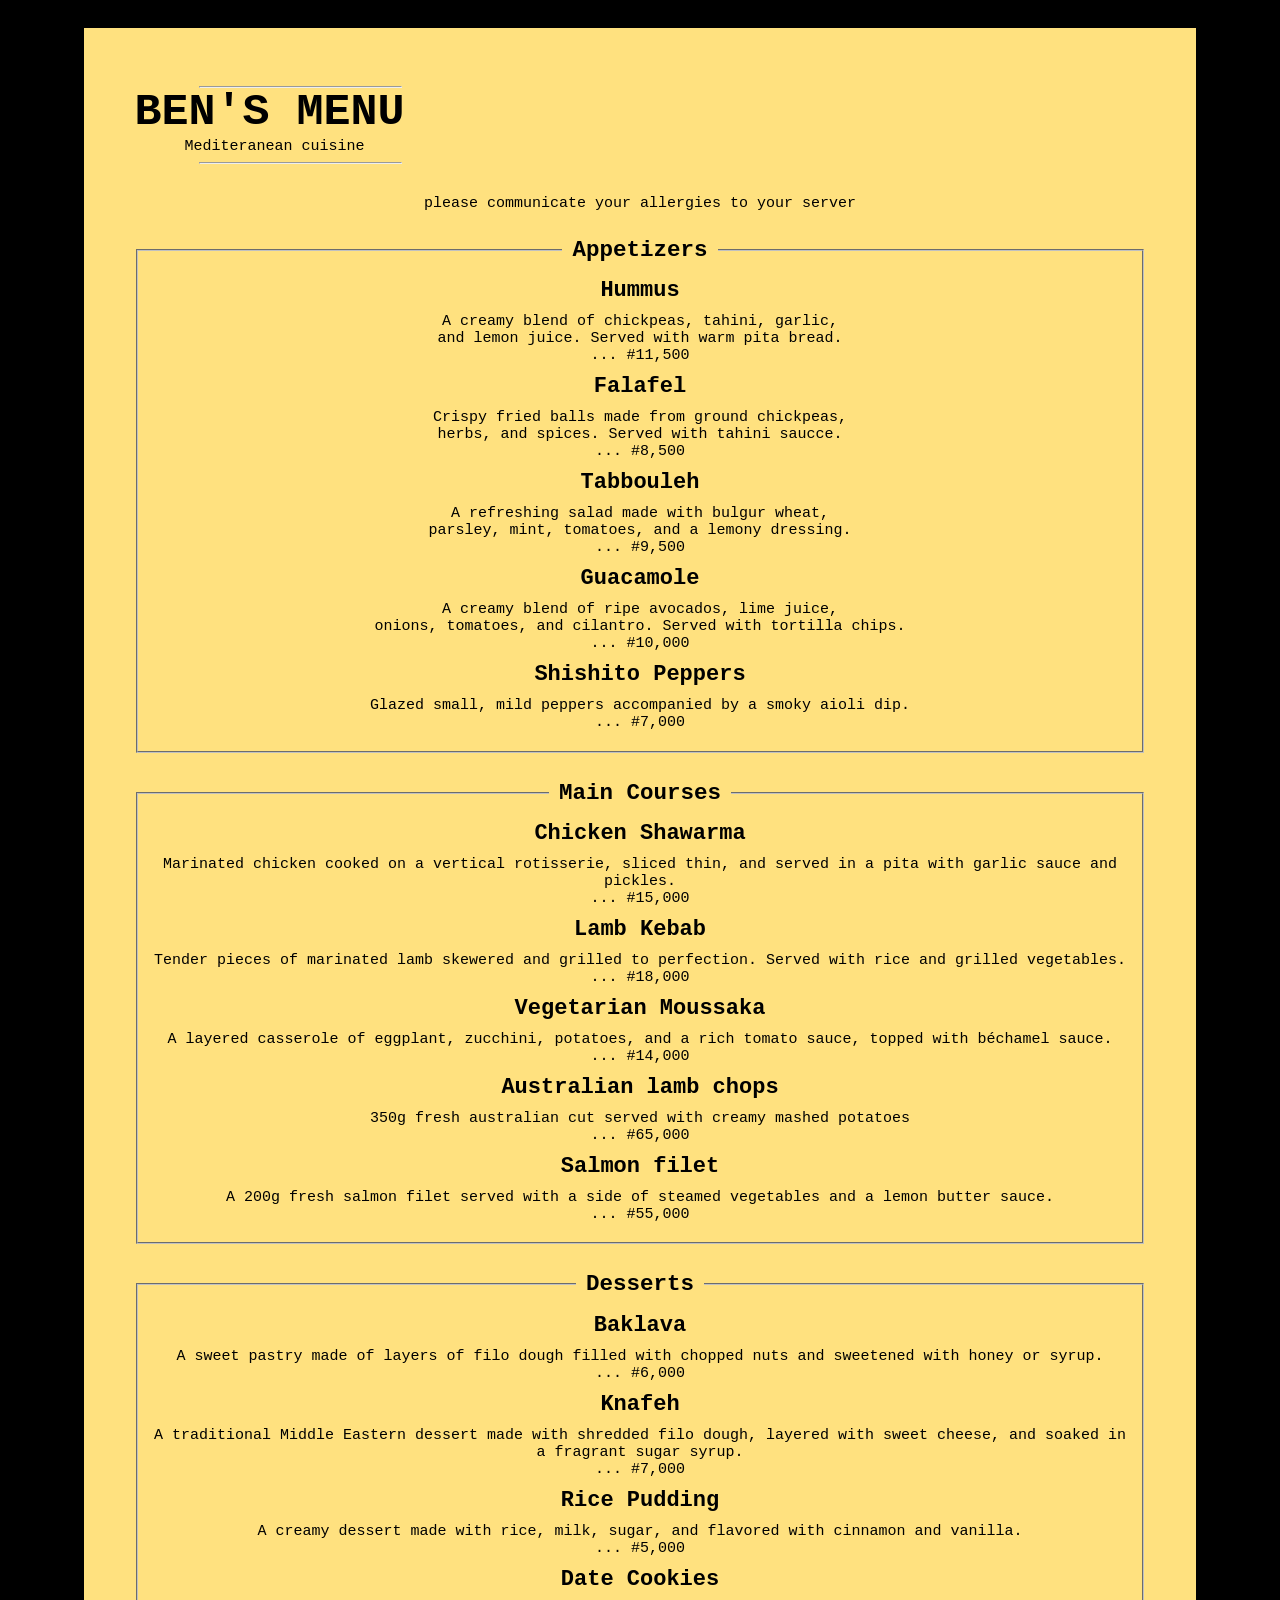
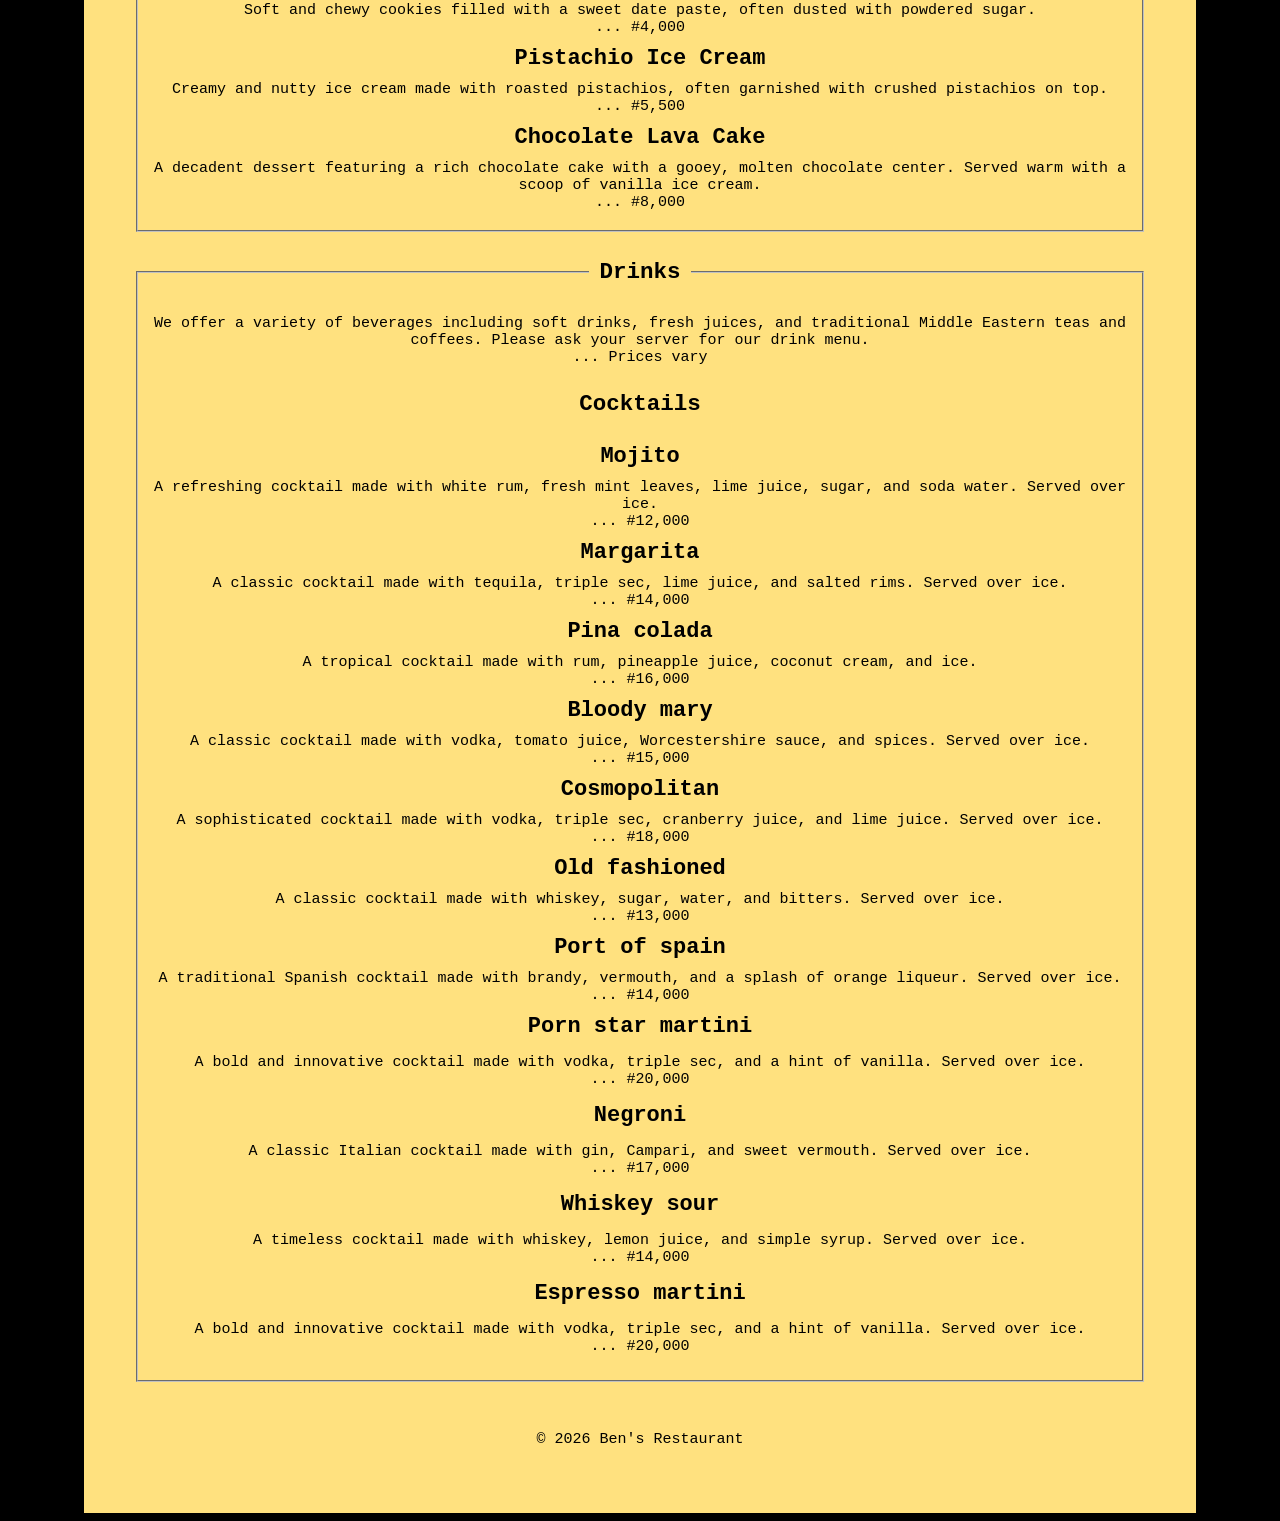
==== menu.html @ 397a6fcc "Initial restaurant menu project" ====
<!DOCTYPE html>
<html lang="en">
<head>
  <meta charset="UTF-8">
  <meta name="viewport" content="width=device-width, initial-scale=1.0">
  <link rel="stylesheet" href="style.css">
  
  <title>Ben's Menu</title>
</head>
<body>
  
   
  
  <div class="menu container">
    <div class="line"><hr></div>
  
    <h1 class="header">BEN'S MENU</h1>
   <p class="description">Mediteranean cuisine</p>
   <div class="down-line"><hr></div>
   <br>


   
     
     <div class="Appetizers">
      <p>
        please communicate your allergies to your server
      </p>
      <fieldset>
      <legend>Appetizers</legend>
      
      <p class="hummus">
        Hummus
      </p>
      <p class="hummus-description">
        A creamy blend of chickpeas, tahini, garlic,<br> and lemon juice. Served with warm pita bread. <br> ... <italic> #11,500</italic>
      </p>
      <p class="falafel">
        Falafel
        </p> 
        <p class="falafel-description">
          Crispy fried balls made from ground chickpeas, <br> herbs, and spices. Served with tahini saucce. <br> ... <italic> #8,500</italic>
        </p> 
      <p class="tabbouleh">
        Tabbouleh
      </p>
      <p class="tabbouleh-description">
        A refreshing salad made with bulgur wheat, <br> parsley, mint, tomatoes, and a lemony dressing. <br> ... <italic> #9,500</italic>
      </p>
      <p class="guacamole">
        Guacamole 
        </p>
        <p class="guacamole-description">
        A creamy blend of ripe avocados, lime juice, <br> onions, tomatoes, and cilantro. Served with tortilla chips. <br> ... <italic> #10,000</italic>
      </p>
      <p class="shishito-peppers">
        Shishito Peppers
      </p>
      <p class="shishito-peppers-description">
        Glazed small, mild peppers accompanied by a smoky aioli dip. <br> ... <italic> #7,000</italic>
      </p>
     </fieldset>
    </div>
    <br>
    <div class="mains">
      <fieldset>
      <legend>Main Courses</legend>
      <p class="chicken-shawarma">Chicken Shawarma  </p>
      <p class="chicken-shawarma-description">
        Marinated chicken cooked on a vertical rotisserie, sliced thin, and served in a  pita with garlic sauce and pickles. <br> ... <italic> #15,000</italic>
      </p>
      <p class="lamb-kebab">Lamb Kebab <br> </p>
      <p class="lamb-kebab-description">
        Tender pieces of marinated lamb skewered and grilled to perfection. Served with rice and grilled vegetables. <br> ... <italic> #18,000</italic>
      </p>
      <p class="vegetarian-moussaka">Vegetarian Moussaka  </p>
      <p class="vegetarian-moussaka-description">
        A layered casserole of eggplant, zucchini, potatoes, and a rich tomato sauce, topped with béchamel sauce. <br> ... <italic> #14,000</italic>
      </p>
      <p class="Australian-lamb-chops">
        Australian lamb chops
      </p> 
      <p class="Australian-lamb-chops-description">
        350g fresh australian cut served with creamy mashed potatoes
        <br> ... <italic> #65,000</italic>
      </p>
      <p class="salmon-filet">
        Salmon filet
      </p>
       <p class="salmon-filet-description">
         A 200g fresh salmon filet served with a side of steamed vegetables and a lemon butter sauce. <br> ... <italic> #55,000</italic>
       </p>
        </fieldset>
    </div>
    <br>
    <div class="desserts">
      <fieldset>
          <legend>Desserts</legend>
          <p class="baklava">Baklava <br> </p>
          <p class="baklava-description">
            A sweet pastry made of layers of filo dough filled with chopped nuts and sweetened with honey or syrup. <br> ... <italic> #6,000</italic>
          </p>
          <p class="knafeh">Knafeh <br> </p>
          <p class="knafeh-description">
            A traditional Middle Eastern dessert made with shredded filo dough, layered with sweet cheese, and soaked in a fragrant sugar syrup. <br> ... <italic> #7,000</italic>
          </p>
          <p class="rice-pudding">Rice Pudding <br> </p>
          <p class="rice-pudding-description">
            A creamy dessert made with rice, milk, sugar, and flavored with cinnamon and vanilla. <br> ... <italic> #5,000</italic>
          </p>
          <p class="date-cookies">Date Cookies <br> </p>
          <p class="date-cookies-description">
            Soft and chewy cookies filled with a sweet date paste, often dusted with powdered sugar. <br> ... <italic> #4,000</italic>
          </p>
            <p class="pistachio-ice-cream">Pistachio Ice Cream <br> </p>
            <p class="pistachio-ice-cream-description">
              Creamy and nutty ice cream made with roasted pistachios, often garnished with crushed pistachios on top. <br> ... <italic> #5,500</italic>
            </p>
            <p class="chocolate-lava-cake">Chocolate Lava Cake <br> </p>
            <p class="chocolate-lava-cake-description">
              A decadent dessert featuring a rich chocolate cake with a gooey, molten chocolate center. Served warm with a scoop of vanilla ice cream. <br> ... <italic> #8,000</italic>
            </p>

        </fieldset>
    </div>
    <br>
    <div class="drinks">
    <fieldset>
      <legend>Drinks</legend>
      <p class="drinks-description">
        We offer a variety of beverages including soft drinks, fresh juices, and traditional Middle Eastern teas and coffees. Please ask your server for our drink menu. <br> ... <italic> Prices vary</italic>
      </p>
      <legend>Cocktails</legend>
      <br>
      <p class="Mojito">
        Mojito
      </p>
      
      <p class="Mojito-description">
        A refreshing cocktail made with white rum, fresh mint leaves, lime juice, sugar, and soda water. Served over ice. <br> ... <italic> #12,000</italic>

      </p>
      <p class="Margarita">
        Margarita
      </p>
      <p class="Margarita-description">
        A classic cocktail made with tequila, triple sec, lime juice, and salted rims. Served over ice. <br> ... <italic> #14,000</italic>
      </p>
      <p class="Pina-colada">
        Pina colada
      </p>
      <p class="Pina-colada-description">
        A tropical cocktail made with rum, pineapple juice, coconut cream, and ice. <br> ... <italic> #16,000</italic>
      </p>
      <p class="Bloody-mary">
        Bloody mary
      </p>
      <p class="Bloody-mary-description">
        A classic cocktail made with vodka, tomato juice, Worcestershire sauce, and spices. Served over ice. <br> ... <italic> #15,000</italic>
      </p>
      <p class="Cosmopolitan">
        Cosmopolitan
      </p>
      <p class="Cosmopolitan-description">
        A sophisticated cocktail made with vodka, triple sec, cranberry juice, and lime juice. Served over ice. <br> ... <italic> #18,000</italic>
      </p>
      <p class="Old-fashioned">
        Old fashioned
      </p>
      <p class="Old-fashioned-description">
        A classic cocktail made with whiskey, sugar, water, and bitters. Served over ice. <br> ... <italic> #13,000</italic>
      </p>
      <p class="Port-of-spain">
        Port of spain
      </p>
      <p class="Port-of-spain-description">
        A traditional Spanish cocktail made with brandy, vermouth, and a splash of orange liqueur. Served over ice. <br> ... <italic> #14,000</italic>
      </p>
      <p class="Porn-star-martini">
        Porn star martini
      </p>
      <p class="Porn-star-martini-description">
        A bold and innovative cocktail made with vodka, triple sec, and a hint of vanilla. Served over ice. <br> ... <italic> #20,000</italic>
      </p>
      <p class="Negroni">
        Negroni
      </p>
      <p class="Negroni-description">
        A classic Italian cocktail made with gin, Campari, and sweet vermouth. Served over ice. <br> ... <italic> #17,000</italic>
      </p>
      <p class="Whiskey-sour">
        Whiskey sour  
        
      </p>
      <p class="Whiskey-sour-description">
        A timeless cocktail made with whiskey, lemon juice, and simple syrup. Served over ice. <br> ... <italic> #14,000</italic>
      </p>
      <p class="Espresso-martini">
        Espresso martini
      </p>
      <p class="Espresso-martini-description">
        A bold and innovative cocktail made with vodka, triple sec, and a hint of vanilla. Served over ice. <br> ... <italic> #20,000</italic>
      </p>

    </fieldset>
    </div>
    <br><br>

  <footer>
  <p>
    &copy 2026 Ben's Restaurant
  </p>
 </footer>
  </div>
  
      
  
  
    
  
</body>
</html>
---- style.css ----
body{
  font-family: Arial, sans-serif;
  background-color: black;
  color: white;
  text-align: left;
  padding-top: 20px;
  display: flex;
  justify-content: center;
  font-size: 1.2em;
  font-family: 'Courier New', Courier, monospace;
  
}

.container {
  background-color: rgb(255, 225, 127);
  text-align: center;
  padding: 50px;
  margin: 70px;
  justify-content: center;
  color: black;
  font-size: 15px;
  width: 80%;
  margin: auto;
}

.welcome {
  font-size: 1.5em;
  border: 1px solid #0f172a;
  padding: 10px;
  color: black;
}

.header {
  font-size: 3em;
  margin-top: 0px;
  margin-bottom: 0px;
  text-align: left;
  
  
}
.line {
  height: 1px;
  width: 20%;
  padding-left: 65px;
  margin-bottom: 0px;
  color: black;

}
.down-line {
  height: 1px;
  width: 20%;
  padding-left: 65px;
  margin-bottom: 0px;
  color: black;
  padding-top: 0px;
  margin-top: 0px;
}
.description {
  padding-left: 50px;
  text-align: left;
  margin-top: 0px;
  margin-bottom: 0px;
  
}
.hummus{
  font-weight: bold;
}
.falafel{
  font-weight: bold;
  margin-bottom: 0px;
}
.tabbouleh{
  font-weight: bold;
}
.guacamole{
  font-weight: bold;
}
.Hummus, .falafel,.shishito-peppers, .Australian-lamb-chops, .chicken-shawarma, .lamb-kebab, .vegetarian-moussaka, .salmon-filet, .baklava, .date-cookies, .pistachio-ice-cream, .chocolate-lava-cake, .knafeh, .rice-pudding {
  font-weight: bold;

}
.hummus, .falafel, .tabbouleh, .guacamole, .shishito-peppers, .chicken-shawarma, .lamb-kebab, .vegetarian-moussaka, .Australian-lamb-chops, .salmon-filet, .baklava, .date-cookies, .pistachio-ice-cream, .chocolate-lava-cake, .knafeh, .rice-pudding {
  margin-top: 0px;
  margin-bottom: 10px;
  font-size: 22px;
}
.hummus-description, .falafel-description, .tabbouleh-description, .guacamole-description, .shishito-peppers-description, .chicken-shawarma-description, .lamb-kebab-description, .vegetarian-moussaka-description, .Australian-lamb-chops-description, .salmon-filet-description, .baklava-description, .date-cookies-description, .pistachio-ice-cream-description, .chocolate-lava-cake-description, .knafeh-description, .rice-pudding-description {
  margin-top: 0px;
  margin-bottom: 10px;
}
fieldset:hover {
  transform: scale(1.05);
  transition:0.3s;
  cursor: pointer;
 
}
legend {
  font-size: 1.5em;
  padding: 10px;
  font-weight: bold;
  
}


a :hover{
  color:red
  
}
h3{
  color: #884513;
}
.Mojito, .Margarita, .Pina-colada, .Cosmopolitan, .Old-fashioned, .Port-of-spain, .Porn-star-martini, .Negroni, .Whiskey-sour, .Espresso-martini, .Bloody-mary {
  font-weight: bold;
    margin-top: 0px;
  margin-bottom: 10px;
  font-size: 22px;
}
.Mojito-description, .Margarita-description, .Pina-colada-description, .Cosmopolitan-description, .Old-fashioned-description, .Port-of-spain-description, .Bloody-mary-description {
  margin-top: 0px;
  margin-bottom: 10px;
}

@media (
  max-width:768px)
  {
    .container {
      flex-direction: column;
      margin: 20px;
      padding: 15px;
      width:95%
    }
    fieldset{
      width: 100%;
      margin-bottom: 15px;
    }
  }
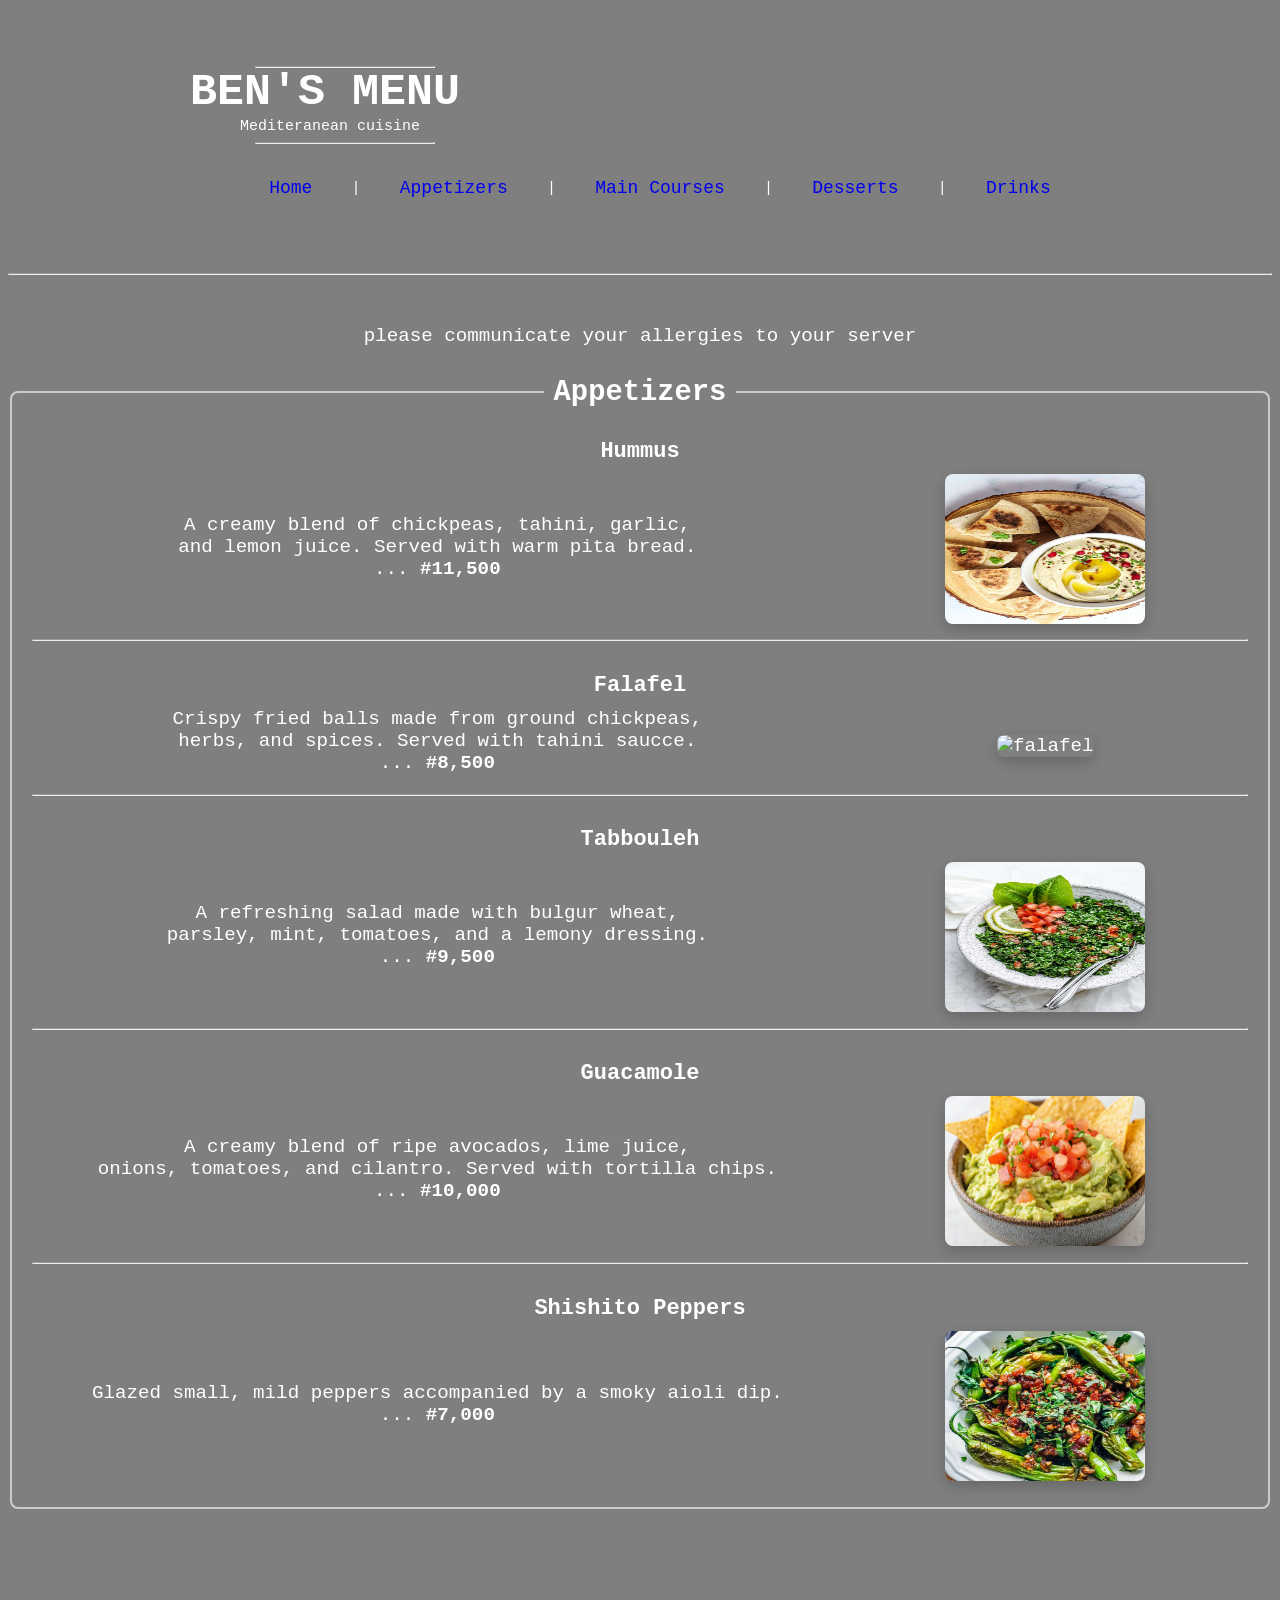
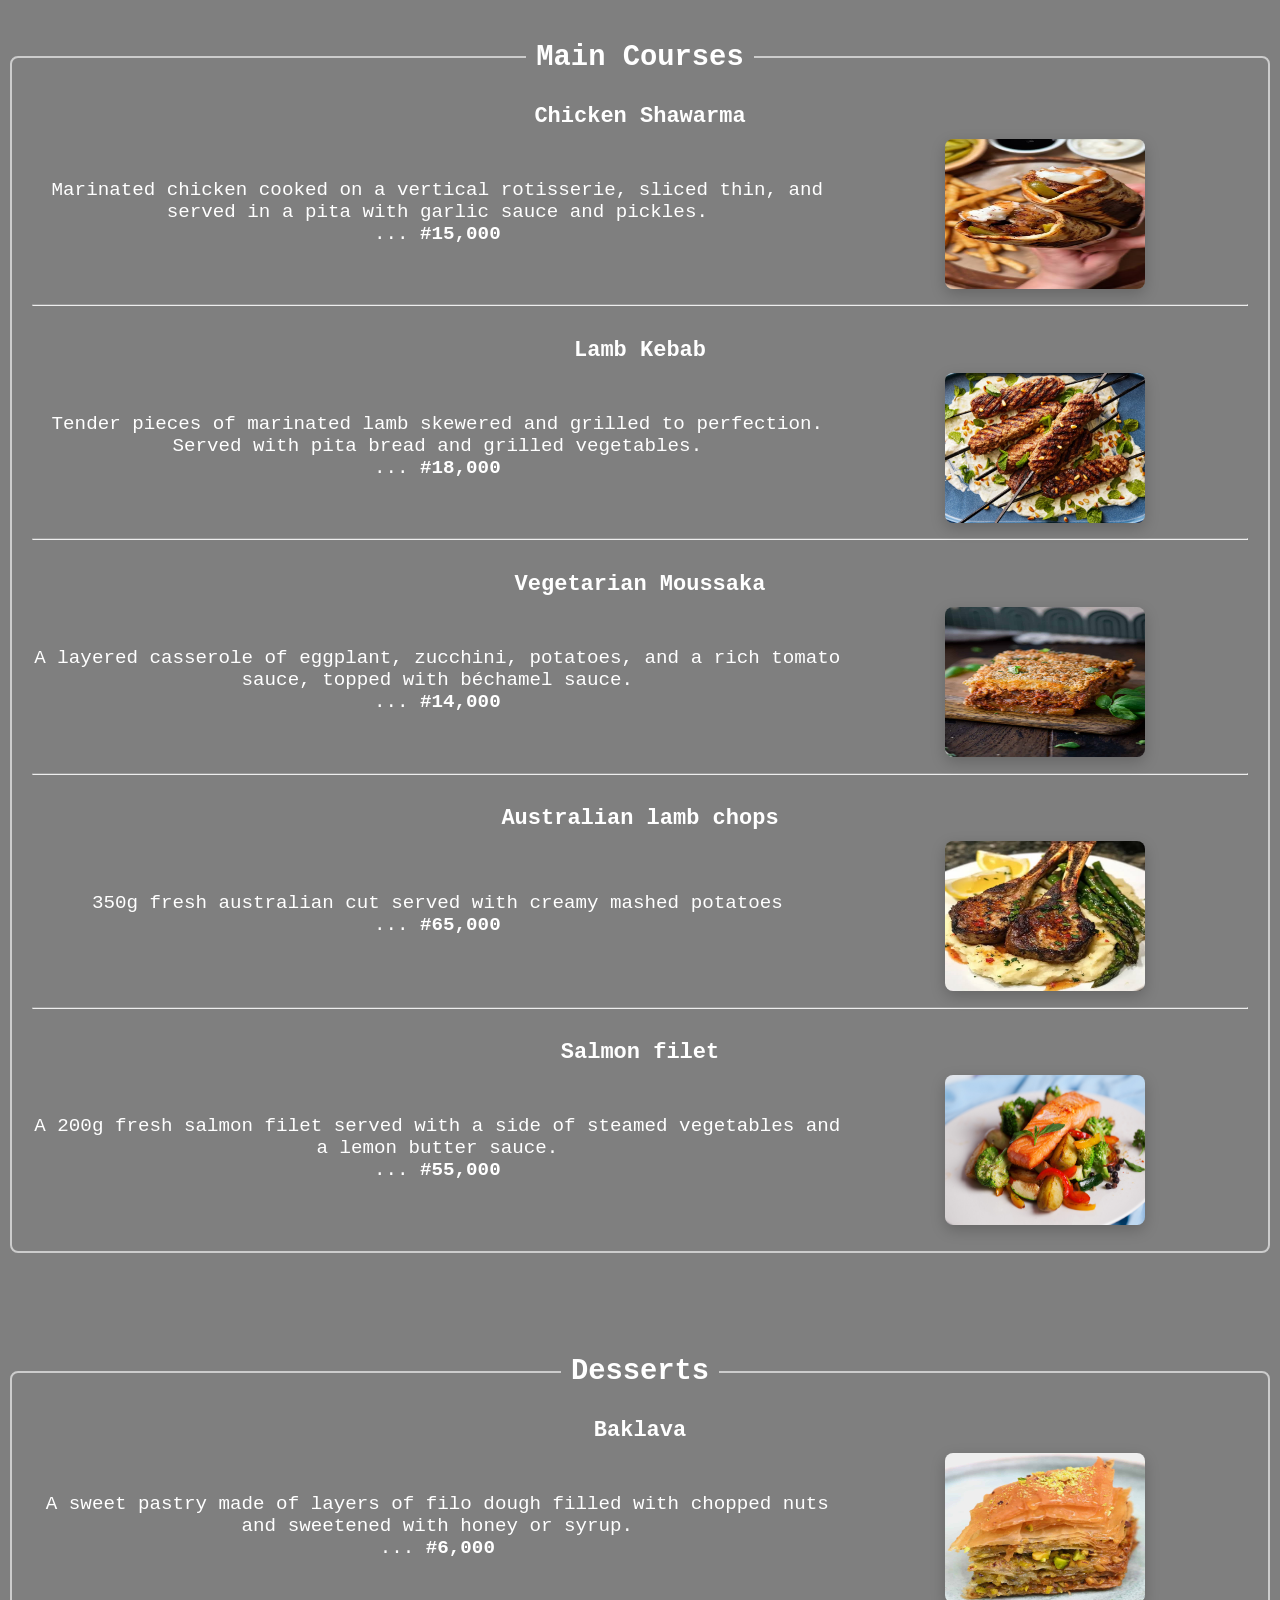
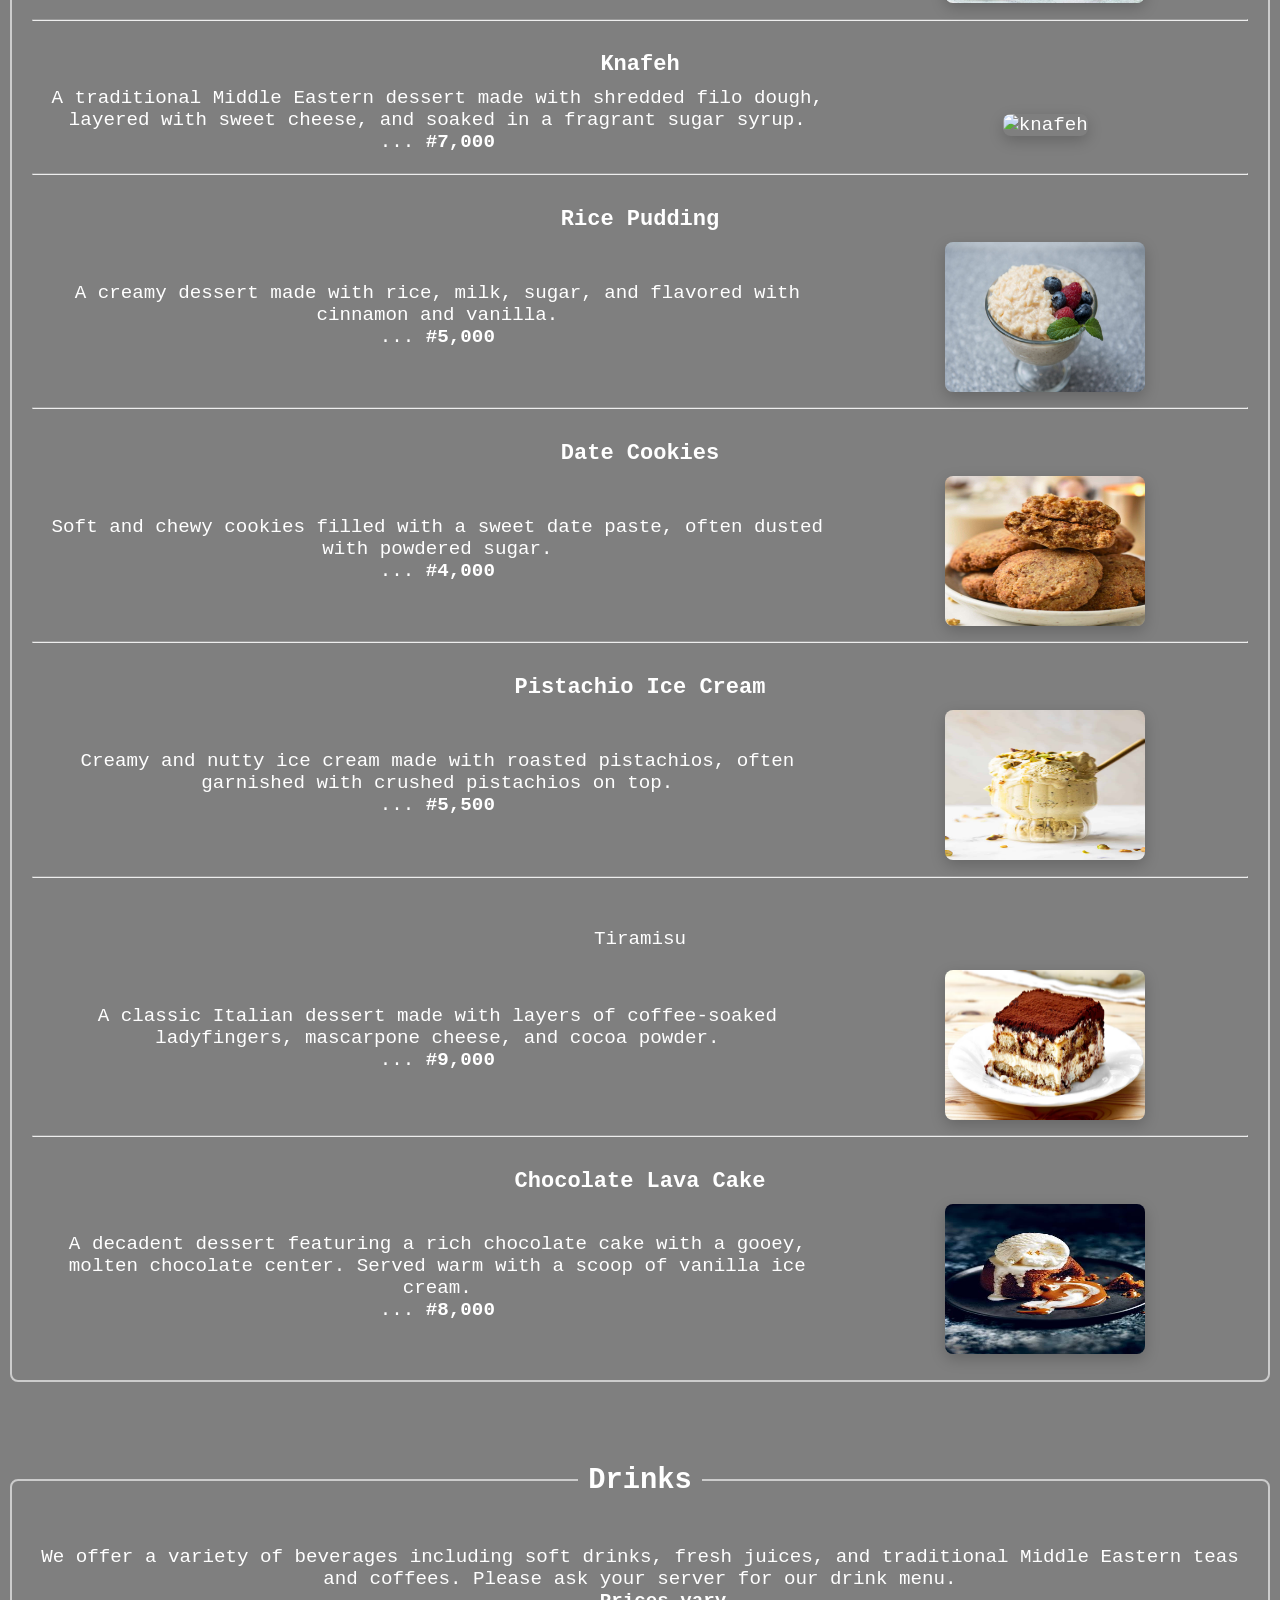
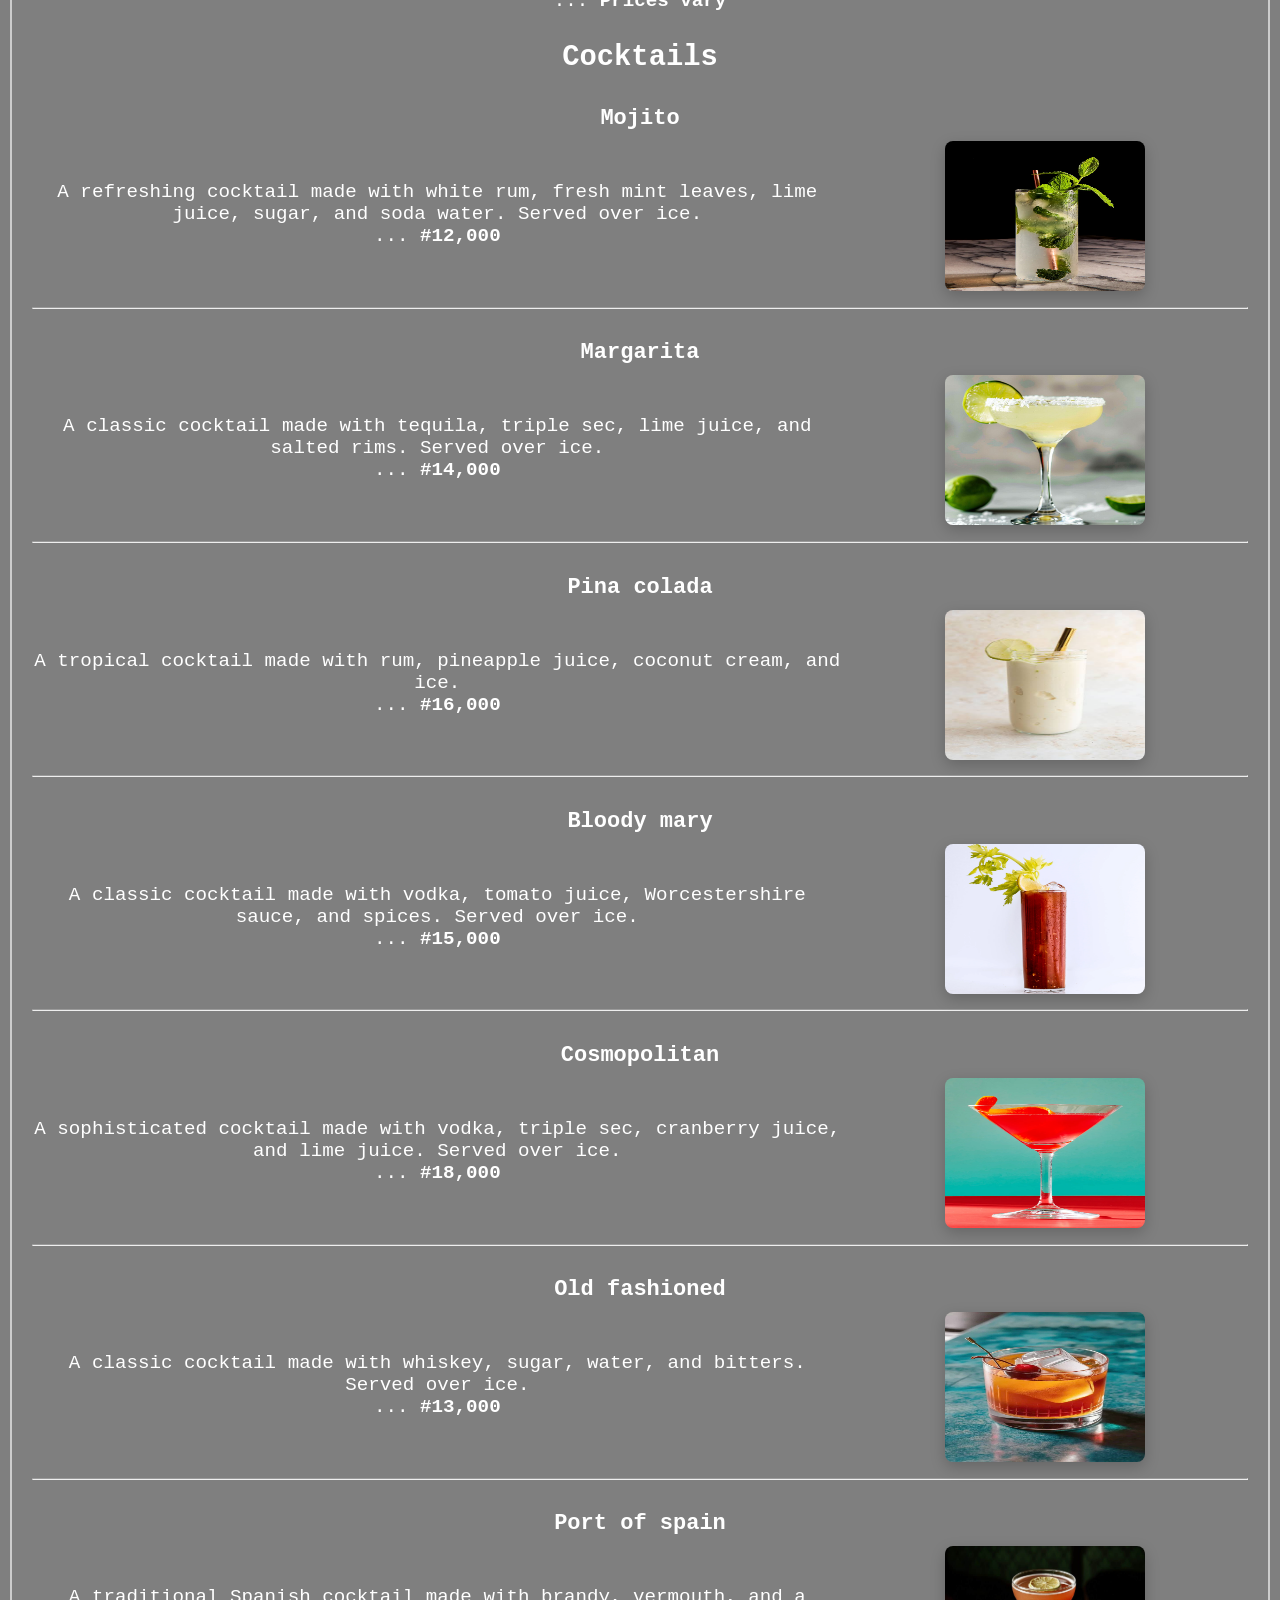
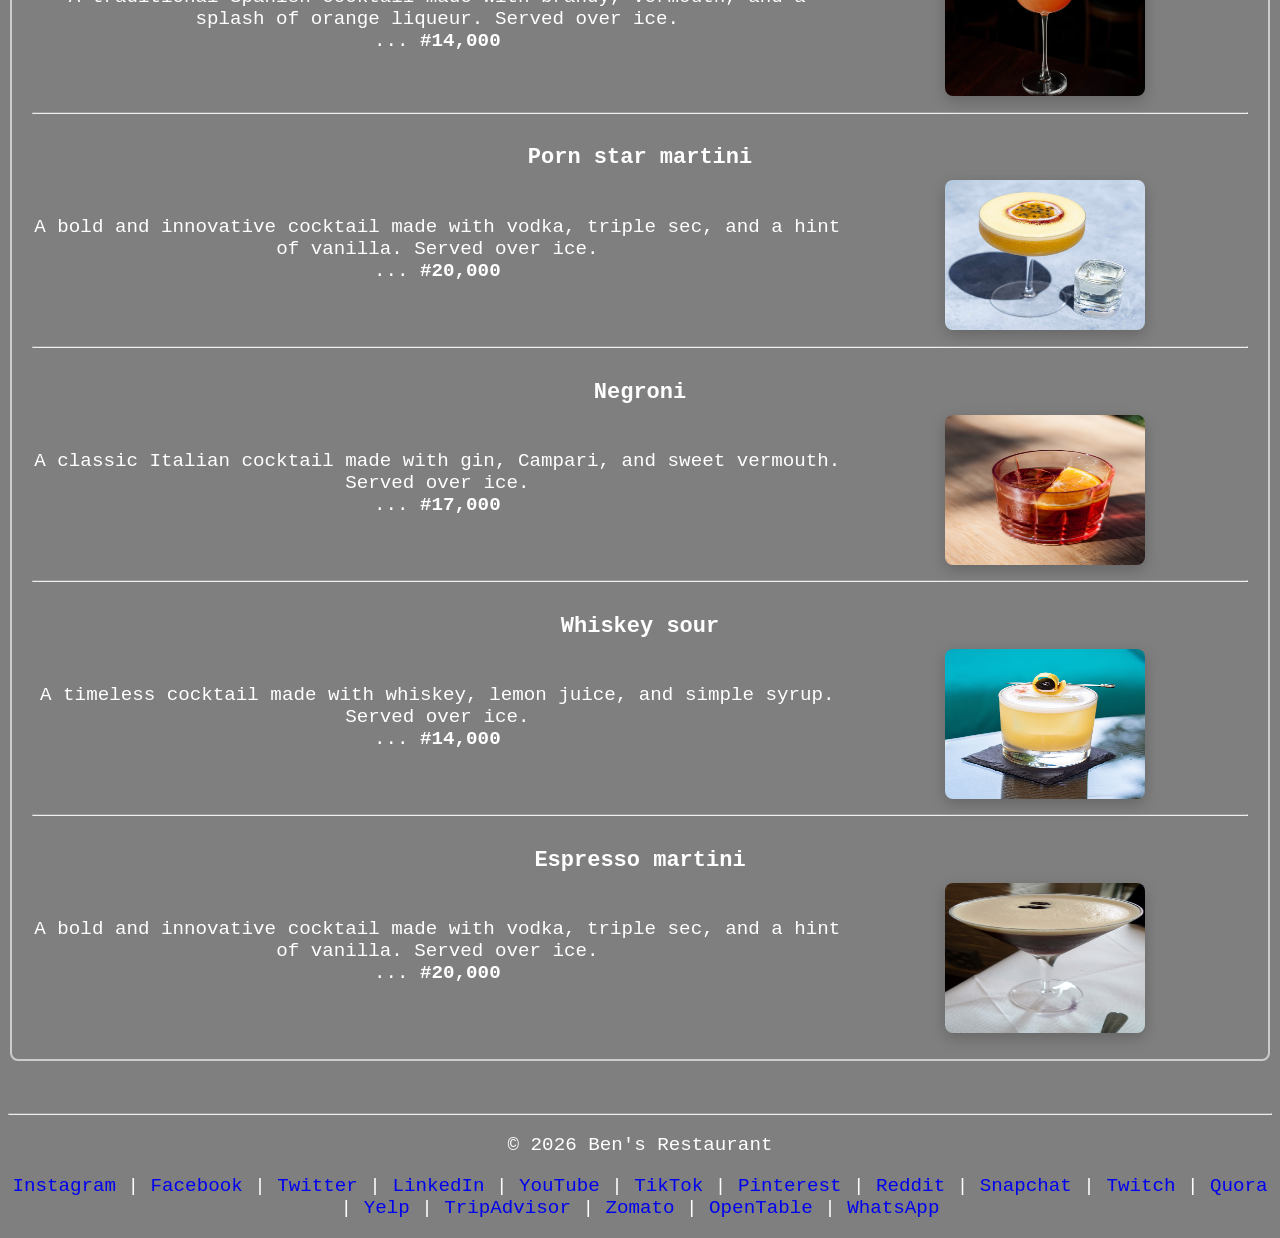
==== commit b1ea41c9: "Update restaurant menu homepage and menu page" ====
--- a/menu.html
+++ b/menu.html
@@ -8,21 +8,28 @@
   <title>Ben's Menu</title>
 </head>
 <body>
-  
-   
-  
-  <div class="menu container">
+  <header class="menu-header">
+    <div class="menu container">
     <div class="line"><hr></div>
-  
     <h1 class="header">BEN'S MENU</h1>
    <p class="description">Mediteranean cuisine</p>
    <div class="down-line"><hr></div>
-   <br>
-
-
-   
-     
-     <div class="Appetizers">
+
+   <nav class="nav">
+     <ul>
+       <li><a href="index.html">Home</a></li>|
+       <li><a href="#appetizers">Appetizers</a></li>|
+       <li><a href="#mains">Main Courses</a></li>|
+       <li><a href="#desserts">Desserts</a></li>|
+       <li><a href="#drinks">Drinks</a></li>
+     </ul>
+   </nav>
+  </header>
+  <hr>
+
+  <main>
+    <section id="appetizers">
+      <div class="Appetizers">
       <p>
         please communicate your allergies to your server
       </p>
@@ -32,191 +39,419 @@
       <p class="hummus">
         Hummus
       </p>
-      <p class="hummus-description">
-        A creamy blend of chickpeas, tahini, garlic,<br> and lemon juice. Served with warm pita bread. <br> ... <italic> #11,500</italic>
-      </p>
+      <div class="menu-item-container">
+        <div>
+        <p class="hummus-description">
+        A creamy blend of chickpeas, tahini, garlic,<br> and lemon juice. Served with warm pita bread. <br> ... <strong> #11,500</strong>
+      </p>
+      </div>
+      <div><img src="images/Homemade-Pita-Bread-with-hummus.jpg" alt="hummus with pita bread" width="200px" height="150px"></div>
+      </div>
+      
+      <hr>
+      <br>
       <p class="falafel">
         Falafel
         </p> 
-        <p class="falafel-description">
-          Crispy fried balls made from ground chickpeas, <br> herbs, and spices. Served with tahini saucce. <br> ... <italic> #8,500</italic>
-        </p> 
+        <div class="menu-item-container">
+          <div>  <p class="falafel-description">
+          Crispy fried balls made from ground chickpeas, <br> herbs, and spices. Served with tahini saucce. <br> ... <strong> #8,500</strong>
+        </p> </div>
+          <div><img src="images/Falafel.jpg" alt="falafel" width="200px" height="150px"></div>
+        </div>
+        <hr>
+        <br>
       <p class="tabbouleh">
         Tabbouleh
       </p>
-      <p class="tabbouleh-description">
-        A refreshing salad made with bulgur wheat, <br> parsley, mint, tomatoes, and a lemony dressing. <br> ... <italic> #9,500</italic>
-      </p>
+      <div class="menu-item-container">
+        <div><p class="tabbouleh-description">
+        A refreshing salad made with bulgur wheat, <br> parsley, mint, tomatoes, and a lemony dressing. <br> ... <strong> #9,500</strong>
+      </p></div>
+        <div><img src="images/Kale-Tabbouleh-6.jpg" alt="tabbouleh" width="200px" height="150px"></div>
+      </div>
+      <hr>
+      <br>
       <p class="guacamole">
         Guacamole 
         </p>
-        <p class="guacamole-description">
-        A creamy blend of ripe avocados, lime juice, <br> onions, tomatoes, and cilantro. Served with tortilla chips. <br> ... <italic> #10,000</italic>
-      </p>
+        <div class="menu-item-container">
+          <div>
+            <p class="guacamole-description">
+        A creamy blend of ripe avocados, lime juice, <br> onions, tomatoes, and cilantro. Served with tortilla chips. <br> ... <strong> #10,000</strong>
+      </p>
+          </div>
+          <div>
+            <img src="images/homemade-guacamole-tortilla-chips-.webp" alt="guacamole with tortilla chips" width="200px" height="150px">
+          </div>
+        </div>
+        <hr>
+      <br>
       <p class="shishito-peppers">
         Shishito Peppers
       </p>
-      <p class="shishito-peppers-description">
-        Glazed small, mild peppers accompanied by a smoky aioli dip. <br> ... <italic> #7,000</italic>
-      </p>
+      <div class="menu-item-container">
+        <div><p class="shishito-peppers-description">
+        Glazed small, mild peppers accompanied by a smoky aioli dip. <br> ... <strong> #7,000</strong>
+      </p></div>
+        <div><img src="images/shishito-pepper.jpg" alt="shishito peppers" width="200px" height="150px"></div>
+      </div>
+     </div>
      </fieldset>
-    </div>
+    </section>
+
     <br>
+
+  <section id="mains">
     <div class="mains">
       <fieldset>
       <legend>Main Courses</legend>
       <p class="chicken-shawarma">Chicken Shawarma  </p>
-      <p class="chicken-shawarma-description">
-        Marinated chicken cooked on a vertical rotisserie, sliced thin, and served in a  pita with garlic sauce and pickles. <br> ... <italic> #15,000</italic>
-      </p>
-      <p class="lamb-kebab">Lamb Kebab <br> </p>
-      <p class="lamb-kebab-description">
-        Tender pieces of marinated lamb skewered and grilled to perfection. Served with rice and grilled vegetables. <br> ... <italic> #18,000</italic>
-      </p>
+      <div class="menu-item-container">
+        <div>
+          <p class="chicken-shawarma-description">
+        Marinated chicken cooked on a vertical rotisserie, sliced thin, and served in a  pita with garlic sauce and pickles. <br> ... <strong> #15,000</strong>
+      </p></div>
+        <div>
+          <img src="images/chicken-shawarma.jpg" alt="chicken shawarma" width="200px" height="150px ">
+        </div>
+      </div>
+      <hr>
+        <br>
+      <p class="lamb-kebab">Lamb Kebab </p>
+      <div class="menu-item-container">
+        <div>  <p class="lamb-kebab-description">
+        Tender pieces of marinated lamb skewered and grilled to perfection. Served with pita bread and grilled vegetables. <br> ... <strong> #18,000</strong>
+      </p></div>
+        <div>
+          <img src="images/lamb-kebab.avif" alt="lamb kebab" width="200px" height="150px">
+        </div>
+      </div>
+      <hr>
+      <br>
       <p class="vegetarian-moussaka">Vegetarian Moussaka  </p>
-      <p class="vegetarian-moussaka-description">
-        A layered casserole of eggplant, zucchini, potatoes, and a rich tomato sauce, topped with béchamel sauce. <br> ... <italic> #14,000</italic>
-      </p>
+      <div class="menu-item-container">
+        <div>
+          <p class="vegetarian-moussaka-description">
+        A layered casserole of eggplant, zucchini, potatoes, and a rich tomato sauce, topped with béchamel sauce. <br> ... <strong> #14,000</strong>
+      </p>
+        </div>
+        <div>
+          <img src="images/Moussaka-Slice-1-of-2.jpg" alt="moussaka" width="200px" height="150px">
+        </div>
+      </div>
+      <hr>
+      <br>
       <p class="Australian-lamb-chops">
         Australian lamb chops
       </p> 
-      <p class="Australian-lamb-chops-description">
+      <div class="menu-item-container">
+        <div><p class="Australian-lamb-chops-description">
         350g fresh australian cut served with creamy mashed potatoes
-        <br> ... <italic> #65,000</italic>
-      </p>
+        <br> ... <strong> #65,000</strong>
+      </p></div>
+        <div>
+          <img src="images/lamb chops.jpg" alt="lamb chops" width="200px" height="150px">
+        </div>
+      </div>
+      <hr>
+      <br>
       <p class="salmon-filet">
         Salmon filet
       </p>
-       <p class="salmon-filet-description">
-         A 200g fresh salmon filet served with a side of steamed vegetables and a lemon butter sauce. <br> ... <italic> #55,000</italic>
-       </p>
+      <div class="menu-item-container">
+        <div><p class="salmon-filet-description">
+         A 200g fresh salmon filet served with a side of steamed vegetables and a lemon butter sauce. <br> ... <strong> #55,000</strong>
+       </p></div>
+        <div>
+          <img src="images/salmonwithvegetables.jpeg" alt="salmon filet" width="200px" height="150px">
+        </div>
+      </div>
+       
         </fieldset>
     </div>
     <br>
+  </section>
+
+  <section id="desserts">
     <div class="desserts">
       <fieldset>
           <legend>Desserts</legend>
           <p class="baklava">Baklava <br> </p>
-          <p class="baklava-description">
-            A sweet pastry made of layers of filo dough filled with chopped nuts and sweetened with honey or syrup. <br> ... <italic> #6,000</italic>
-          </p>
+          <div class="menu-item-container">
+            <div><p class="baklava-description">
+            A sweet pastry made of layers of filo dough filled with chopped nuts and sweetened with honey or syrup. <br> ... <strong> #6,000</strong>
+          </p></div>
+            <div>
+              <img src="images/Baklava-square.jpeg" alt="baklava" width="200px" height="150px">
+            </div>
+          </div>
+          <hr>
+          <br>
           <p class="knafeh">Knafeh <br> </p>
-          <p class="knafeh-description">
-            A traditional Middle Eastern dessert made with shredded filo dough, layered with sweet cheese, and soaked in a fragrant sugar syrup. <br> ... <italic> #7,000</italic>
-          </p>
+          <div class="menu-item-container">
+            <div>
+              <p class="knafeh-description">
+                A traditional Middle Eastern dessert made with shredded filo dough, layered with sweet cheese, and soaked in a fragrant sugar syrup. <br> ... <strong> #7,000</strong>
+              </p>
+            </div>
+            <div>
+              <img src="images/Knafeh.jpg" alt="knafeh" width="200px" height="150px">
+            </div>
+          </div>
+          <hr>
+          <br>
           <p class="rice-pudding">Rice Pudding <br> </p>
-          <p class="rice-pudding-description">
-            A creamy dessert made with rice, milk, sugar, and flavored with cinnamon and vanilla. <br> ... <italic> #5,000</italic>
-          </p>
+          <div class="menu-item-container">
+            <div>
+              <p class="rice-pudding-description">
+                A creamy dessert made with rice, milk, sugar, and flavored with cinnamon and vanilla. <br> ... <strong> #5,000</strong>
+              </p>
+            </div>
+            <div>
+              <img src="images/rice pudding.jpg" alt="rice pudding" width="200px" height="150px">
+            </div>
+          </div>
+          <hr>
+          <br>
           <p class="date-cookies">Date Cookies <br> </p>
-          <p class="date-cookies-description">
-            Soft and chewy cookies filled with a sweet date paste, often dusted with powdered sugar. <br> ... <italic> #4,000</italic>
-          </p>
-            <p class="pistachio-ice-cream">Pistachio Ice Cream <br> </p>
-            <p class="pistachio-ice-cream-description">
-              Creamy and nutty ice cream made with roasted pistachios, often garnished with crushed pistachios on top. <br> ... <italic> #5,500</italic>
-            </p>
-            <p class="chocolate-lava-cake">Chocolate Lava Cake <br> </p>
-            <p class="chocolate-lava-cake-description">
-              A decadent dessert featuring a rich chocolate cake with a gooey, molten chocolate center. Served warm with a scoop of vanilla ice cream. <br> ... <italic> #8,000</italic>
-            </p>
+          <div class="menu-item-container">
+            <div>
+              <p class="date-cookies-description">
+                Soft and chewy cookies filled with a sweet date paste, often dusted with powdered sugar. <br> ... <strong> #4,000</strong>
+              </p>
+            </div>
+            <div>
+              <img src="images/Date-Cookies-1.jpg" alt="date cookies" width="200px" height="150px">
+            </div>
+          </div>
+          <hr>
+          <br>
+            <p class="pistachio-ice-cream">Pistachio Ice Cream </p>
+            <div class="menu-item-container">
+              <div>
+                <p class="pistachio-ice-cream-description">
+                  Creamy and nutty ice cream made with roasted pistachios, often garnished with crushed pistachios on top. <br> ... <strong> #5,500</strong>
+                </p>
+              </div>
+              <div>
+                <img src="images/pistachio ice cream.jpg" alt="pistachio ice cream" width="200px" height="150px">
+              </div>
+            </div>
+            <hr>
+            <br>
+            <p class="tiramisu">Tiramisu </p>
+            <div class="menu-item-container">
+              <div>
+                <p class="tiramisu-description">
+                  A classic Italian dessert made with layers of coffee-soaked ladyfingers, mascarpone cheese, and cocoa powder. <br> ... <strong> #9,000</strong>
+                </p>
+              </div>
+              <div>
+                <img src="images/tiramisu.avif" alt="tiramisu" width="200px" height="150px">
+              </div>
+            </div>
+            <hr>
+            <br>
+            <p class="chocolate-lava-cake">Chocolate Lava Cake </p>
+            <div class="menu-item-container">
+              <div>
+                <p class="chocolate-lava-cake-description">
+                  A decadent dessert featuring a rich chocolate cake with a gooey, molten chocolate center. Served warm with a scoop of vanilla ice cream. <br> ... <strong> #8,000</strong>
+                </p>
+              </div>
+              <div>
+                <img src="images/chocolate lava cake.jpg" alt="chocolate lava cake" width="200px" height="150px">
+              </div>
+            </div>
+            
 
         </fieldset>
     </div>
+  </section>
+    
     <br>
     <div class="drinks">
     <fieldset>
       <legend>Drinks</legend>
       <p class="drinks-description">
-        We offer a variety of beverages including soft drinks, fresh juices, and traditional Middle Eastern teas and coffees. Please ask your server for our drink menu. <br> ... <italic> Prices vary</italic>
+        We offer a variety of beverages including soft drinks, fresh juices, and traditional Middle Eastern teas and coffees. Please ask your server for our drink menu. <br> ... <strong> Prices vary</strong>
       </p>
       <legend>Cocktails</legend>
       <br>
       <p class="Mojito">
         Mojito
       </p>
-      
-      <p class="Mojito-description">
-        A refreshing cocktail made with white rum, fresh mint leaves, lime juice, sugar, and soda water. Served over ice. <br> ... <italic> #12,000</italic>
-
-      </p>
+      <div class="menu-item-container">
+        <div><p class="Mojito-description">
+        A refreshing cocktail made with white rum, fresh mint leaves, lime juice, sugar, and soda water. Served over ice. <br> ... <strong> #12,000</strong>
+
+      </p>
+    </div>
+        <div>
+          <img src="images/mojito.webp" alt="mojito" width="200px" height="150px">
+        </div>
+      </div>
+      <hr>
+      <br>
       <p class="Margarita">
         Margarita
       </p>
-      <p class="Margarita-description">
-        A classic cocktail made with tequila, triple sec, lime juice, and salted rims. Served over ice. <br> ... <italic> #14,000</italic>
-      </p>
+      <div class="menu-item-container">
+        <div><p class="Margarita-description">
+          A classic cocktail made with tequila, triple sec, lime juice, and salted rims. Served over ice. <br> ... <strong> #14,000</strong>
+        </p></div>
+        <div>
+          <img src="images/classic-margarita.jpg" alt="margarita" width="200px" height="150px">
+        </div>
+      </div>
+      <hr>
+      <br>
       <p class="Pina-colada">
         Pina colada
       </p>
-      <p class="Pina-colada-description">
-        A tropical cocktail made with rum, pineapple juice, coconut cream, and ice. <br> ... <italic> #16,000</italic>
-      </p>
+      <div class="menu-item-container">
+        <div><p class="Pina-colada-description">
+          A tropical cocktail made with rum, pineapple juice, coconut cream, and ice. <br> ... <strong> #16,000</strong>
+        </p></div>
+        <div>
+          <img src="images/pina colada.jpg" alt="pina colada" width="200px" height="150px">
+        </div>
+      </div>
+      <hr>
+      <br>
       <p class="Bloody-mary">
         Bloody mary
       </p>
-      <p class="Bloody-mary-description">
-        A classic cocktail made with vodka, tomato juice, Worcestershire sauce, and spices. Served over ice. <br> ... <italic> #15,000</italic>
-      </p>
+      <div class="menu-item-container">
+        <div><p class="Bloody-mary-description">
+          A classic cocktail made with vodka, tomato juice, Worcestershire sauce, and spices. Served over ice. <br> ... <strong> #15,000</strong>
+        </p></div>
+        <div>
+          <img src="images/BLOODY-MARY-.webp" alt="bloody mary" width="200px" height="150px">
+        </div>
+      </div>
+      <hr>
+      <br>
       <p class="Cosmopolitan">
         Cosmopolitan
       </p>
-      <p class="Cosmopolitan-description">
-        A sophisticated cocktail made with vodka, triple sec, cranberry juice, and lime juice. Served over ice. <br> ... <italic> #18,000</italic>
-      </p>
+      <div class="menu-item-container">
+        <div><p class="Cosmopolitan-description">
+          A sophisticated cocktail made with vodka, triple sec, cranberry juice, and lime juice. Served over ice. <br> ... <strong> #18,000</strong>
+        </p></div>
+        <div>
+          <img src="images/cosmopolitan.webp" alt="cosmopolitan" width="200px" height="150px">
+        </div>
+      </div>
+      <hr>
+      <br>
       <p class="Old-fashioned">
         Old fashioned
       </p>
-      <p class="Old-fashioned-description">
-        A classic cocktail made with whiskey, sugar, water, and bitters. Served over ice. <br> ... <italic> #13,000</italic>
-      </p>
+      <div class="menu-item-container">
+        <div><p class="Old-fashioned-description">
+          A classic cocktail made with whiskey, sugar, water, and bitters. Served over ice. <br> ... <strong> #13,000</strong>
+        </p></div>
+        <div>
+          <img src="images/old-fashioned.jpg" alt="old fashioned" width="200px" height="150px">
+        </div>
+      </div>
+      <hr>
+      <br>
       <p class="Port-of-spain">
         Port of spain
       </p>
-      <p class="Port-of-spain-description">
-        A traditional Spanish cocktail made with brandy, vermouth, and a splash of orange liqueur. Served over ice. <br> ... <italic> #14,000</italic>
-      </p>
+      <div class="menu-item-container">
+        <div><p class="Port-of-spain-description">
+          A traditional Spanish cocktail made with brandy, vermouth, and a splash of orange liqueur. Served over ice. <br> ... <strong> #14,000</strong>
+        </p></div>
+        <div>
+          <img src="images/Port-of-Spain-cocktail.jpg" alt="port of spain" width="200px" height="150px">
+        </div>
+      </div>
+      <hr>
+      <br>
       <p class="Porn-star-martini">
         Porn star martini
       </p>
-      <p class="Porn-star-martini-description">
-        A bold and innovative cocktail made with vodka, triple sec, and a hint of vanilla. Served over ice. <br> ... <italic> #20,000</italic>
-      </p>
+      <div class="menu-item-container">
+        <div><p class="Porn-star-martini-description">
+        A bold and innovative cocktail made with vodka, triple sec, and a hint of vanilla. Served over ice. <br> ... <strong> #20,000</strong>
+      </p></div>
+        <div>
+          <img src="images/pornstar-martini.jpg" alt="porn star martini" width="200px" height="150px">
+        </div>
+      </div>
+      <hr>
+      <br>
       <p class="Negroni">
         Negroni
       </p>
-      <p class="Negroni-description">
-        A classic Italian cocktail made with gin, Campari, and sweet vermouth. Served over ice. <br> ... <italic> #17,000</italic>
-      </p>
+      <div class="menu-item-container">
+        <div><p class="Negroni-description">
+          A classic Italian cocktail made with gin, Campari, and sweet vermouth. Served over ice. <br> ... <strong> #17,000</strong>
+        </p></div>
+        <div>
+          <img src="images/negroni.jpg" alt="negroni" width="200px" height="150px">
+        </div>
+      </div>
+      <hr>
+      <br>
       <p class="Whiskey-sour">
-        Whiskey sour  
-        
-      </p>
-      <p class="Whiskey-sour-description">
-        A timeless cocktail made with whiskey, lemon juice, and simple syrup. Served over ice. <br> ... <italic> #14,000</italic>
-      </p>
+        Whiskey sour   
+      </p>
+      <div class="menu-item-container">
+        <div><p class="Whiskey-sour-description">
+          A timeless cocktail made with whiskey, lemon juice, and simple syrup. Served over ice. <br> ... <strong> #14,000</strong>
+        </p></div>
+        <div>
+          <img src="images/whiskeysour.jpg" alt="whiskey sour" width="200px" height="150px">
+        </div>
+      </div>
+      <hr>
+      <br>
       <p class="Espresso-martini">
         Espresso martini
       </p>
-      <p class="Espresso-martini-description">
-        A bold and innovative cocktail made with vodka, triple sec, and a hint of vanilla. Served over ice. <br> ... <italic> #20,000</italic>
-      </p>
+      <div class="menu-item-container">
+        <div><p class="Espresso-martini-description">
+          A bold and innovative cocktail made with vodka, triple sec, and a hint of vanilla. Served over ice. <br> ... <strong> #20,000</strong>
+        </p></div>
+        <div>
+          <img src="images/espresso martini.jpg" alt="espresso martini" width="200px" height="150px">
+        </div>
+      </div>
+      
 
     </fieldset>
     </div>
-    <br><br>
-
-  <footer>
+  </main> 
+  <br>  
+     <hr>
+    <footer >
   <p>
     &copy 2026 Ben's Restaurant
   </p>
- </footer>
-  </div>
+  <p>
+    <a href="https://www.instagram.com/bensrestaurant/" target="_blank">Instagram</a> | 
+    <a href="https://www.facebook.com/bensrestaurant" target="_blank">Facebook</a> | 
+    <a href="https://twitter.com/bensrestaurant" target="_blank">Twitter</a> | 
+    <a href="https://www.linkedin.com/company/bensrestaurant/" target="_blank">LinkedIn</a> | 
+    <a href="https://www.youtube.com/@bensrestaurant" target="_blank">YouTube</a> | 
+    <a href="https://www.tiktok.com/@bensrestaurant" target="_blank">TikTok</a> | 
+    <a href="https://www.pinterest.com/bensrestaurant/" target="_blank">Pinterest</a> | 
+    <a href="https://www.reddit.com/r/bensrestaurant/" target="_blank">Reddit</a> | 
+    <a href="https://www.snapchat.com/add/bensrestaurant" target="_blank">Snapchat</a> | 
+    <a href="https://www.twitch.tv/bensrestaurant" target="_blank">Twitch</a> | 
+    <a href="https://www.quora.com/profile/Bens-Restaurant" target="_blank">Quora</a> | 
+    <a href="https://www.yelp.com/biz/bens-restaurant" target="_blank">Yelp</a> | 
+    <a href="https://www.tripadvisor.com/Restaurant_Review-g1234567-d12345678-Bens_Restaurant" target="_blank">TripAdvisor</a> | 
+    <a href="https://www.zomato.com/bensrestaurant" target="_blank">Zomato</a> | 
+    <a href="https://www.opentable.com/bensrestaurant" target="_blank">OpenTable</a> |
+    <a href="https://wa.me/09017910136" target="_blank">WhatsApp</a>
+  </p>
   
-      
-  
-  
-    
-  
+ </footer>    
 </body>
 </html>
--- a/style.css
+++ b/style.css
@@ -1,33 +1,80 @@
 body{
   font-family: Arial, sans-serif;
-  background-color: black;
+  background-color: rgba(0, 0, 0, 0.5); 
   color: white;
-  text-align: left;
-  padding-top: 20px;
-  display: flex;
+  text-align: center;
   justify-content: center;
   font-size: 1.2em;
   font-family: 'Courier New', Courier, monospace;
   
 }
+.hero{
+  display: flex;
+  flex-direction: column;
+  align-items: center;
+  text-align: center;
+}
+.index-hr{
+  margin-top: 1px;
+  width: 5%;
+  padding-left: 5px;
+  margin-bottom: 0px;
+  color: black;
+
+}
+.down-line-hr{
+  margin-top: 1px;
+  width: 5%;
+  padding-left: 65px;
+  margin-bottom: 0px;
+  color: black;
+
+}
 
 .container {
-  background-color: rgb(255, 225, 127);
   text-align: center;
   padding: 50px;
   margin: 70px;
   justify-content: center;
-  color: black;
   font-size: 15px;
-  width: 80%;
   margin: auto;
-}
-
+  max-width: 900px;
+}
+.nav ul{
+  display: flex;
+  justify-content: space-evenly;
+  align-items: center;
+  flex-direction: row;
+  text-decoration: none;
+  
+}
+
+.nav ul li a {
+  text-decoration: none;
+  font-size: 1.2em;
+  padding: 10px;
+  transition: color 0.3s ease;
+}
+.nav ul li a:hover {
+  color: #3498db;
+}
+.nav ul li{
+  list-style: none;
+}
 .welcome {
   font-size: 1.5em;
   border: 1px solid #0f172a;
   padding: 10px;
   color: black;
+}
+a {
+  text-decoration: none;
+
+}
+.contact li {
+  text-decoration: none;
+  color: white;
+  list-style: none;
 }
 
 .header {
@@ -50,7 +97,7 @@
   height: 1px;
   width: 20%;
   padding-left: 65px;
-  margin-bottom: 0px;
+  margin-bottom: 35px;
   color: black;
   padding-top: 0px;
   margin-top: 0px;
@@ -88,16 +135,20 @@
   margin-top: 0px;
   margin-bottom: 10px;
 }
-fieldset:hover {
-  transform: scale(1.05);
-  transition:0.3s;
-  cursor: pointer;
- 
-}
+
+fieldset {
+  border: 2px solid #ccc;
+  border-radius: 8px;
+  padding: 20px;
+  margin-bottom: 20px;
+}
+
+
 legend {
   font-size: 1.5em;
   padding: 10px;
   font-weight: bold;
+  text-align: center;
   
 }
 
@@ -120,17 +171,83 @@
   margin-bottom: 10px;
 }
 
-@media (
-  max-width:768px)
-  {
-    .container {
-      flex-direction: column;
-      margin: 20px;
-      padding: 15px;
-      width:95%
-    }
-    fieldset{
-      width: 100%;
-      margin-bottom: 15px;
-    }
+.image-gallery {
+  display: grid;
+  grid-template-columns: repeat(auto-fit, minmax(200px, 1fr));  
+  justify-content: center;
+  gap: 20px;
+  margin-top: 20px;
+}
+.booking input[type="text"],
+.booking input[type="email"],
+.booking input[type="date"],
+.booking input[type="time"] {
+  width: 50%;
+  padding: 10px;
+  margin-bottom: 10px;
+  border: 1px solid #ccc;
+  border-radius: 10px;
+  box-sizing: border-box;
+}
+.booking button {
+  padding: 10px 20px;
+  background-color: #3498db;
+  color: white;
+  border: none;
+  border-radius: 5px;
+  cursor: pointer;
+
+
+}
+section {
+  margin: 50px 0;
+}
+.hero img {
+  width: 80%;
+  max-width: 900px;
+  border-radius: 12px;
+  box-shadow: 0 10px 25px rgba(0, 0, 0, 0.25);
+}
+
+
+.menu-item-container {
+  display: grid;
+  grid-template-columns: 2fr 1fr;
+  align-items: center;
+}
+
+.menu-item-container img {
+  width: 80%;
+  max-width: 200px;
+  border-radius: 8px;
+  box-shadow: 0 5px 15px rgba(0, 0, 0, 0.2);
+}
+
+.menu-item-container p {
+  margin-top: 0px;
+  padding: 0px;
+}
+
+@media screen and (max-width: 768px) {
+  .menu-item-container {
+    grid-template-columns: 1fr;
+    text-align: center;
   }
+
+  .menu-item-container img {
+    margin: 0 auto;
+  }   
+  
+}
+
+.footer-line {
+  margin-top: 50px;
+  border: none;
+  border-top: 1px solid #ccc;
+}
+
+.footer{
+  margin-top: 50px;
+  border: none;
+  border-top: 1px solid #ccc;
+}
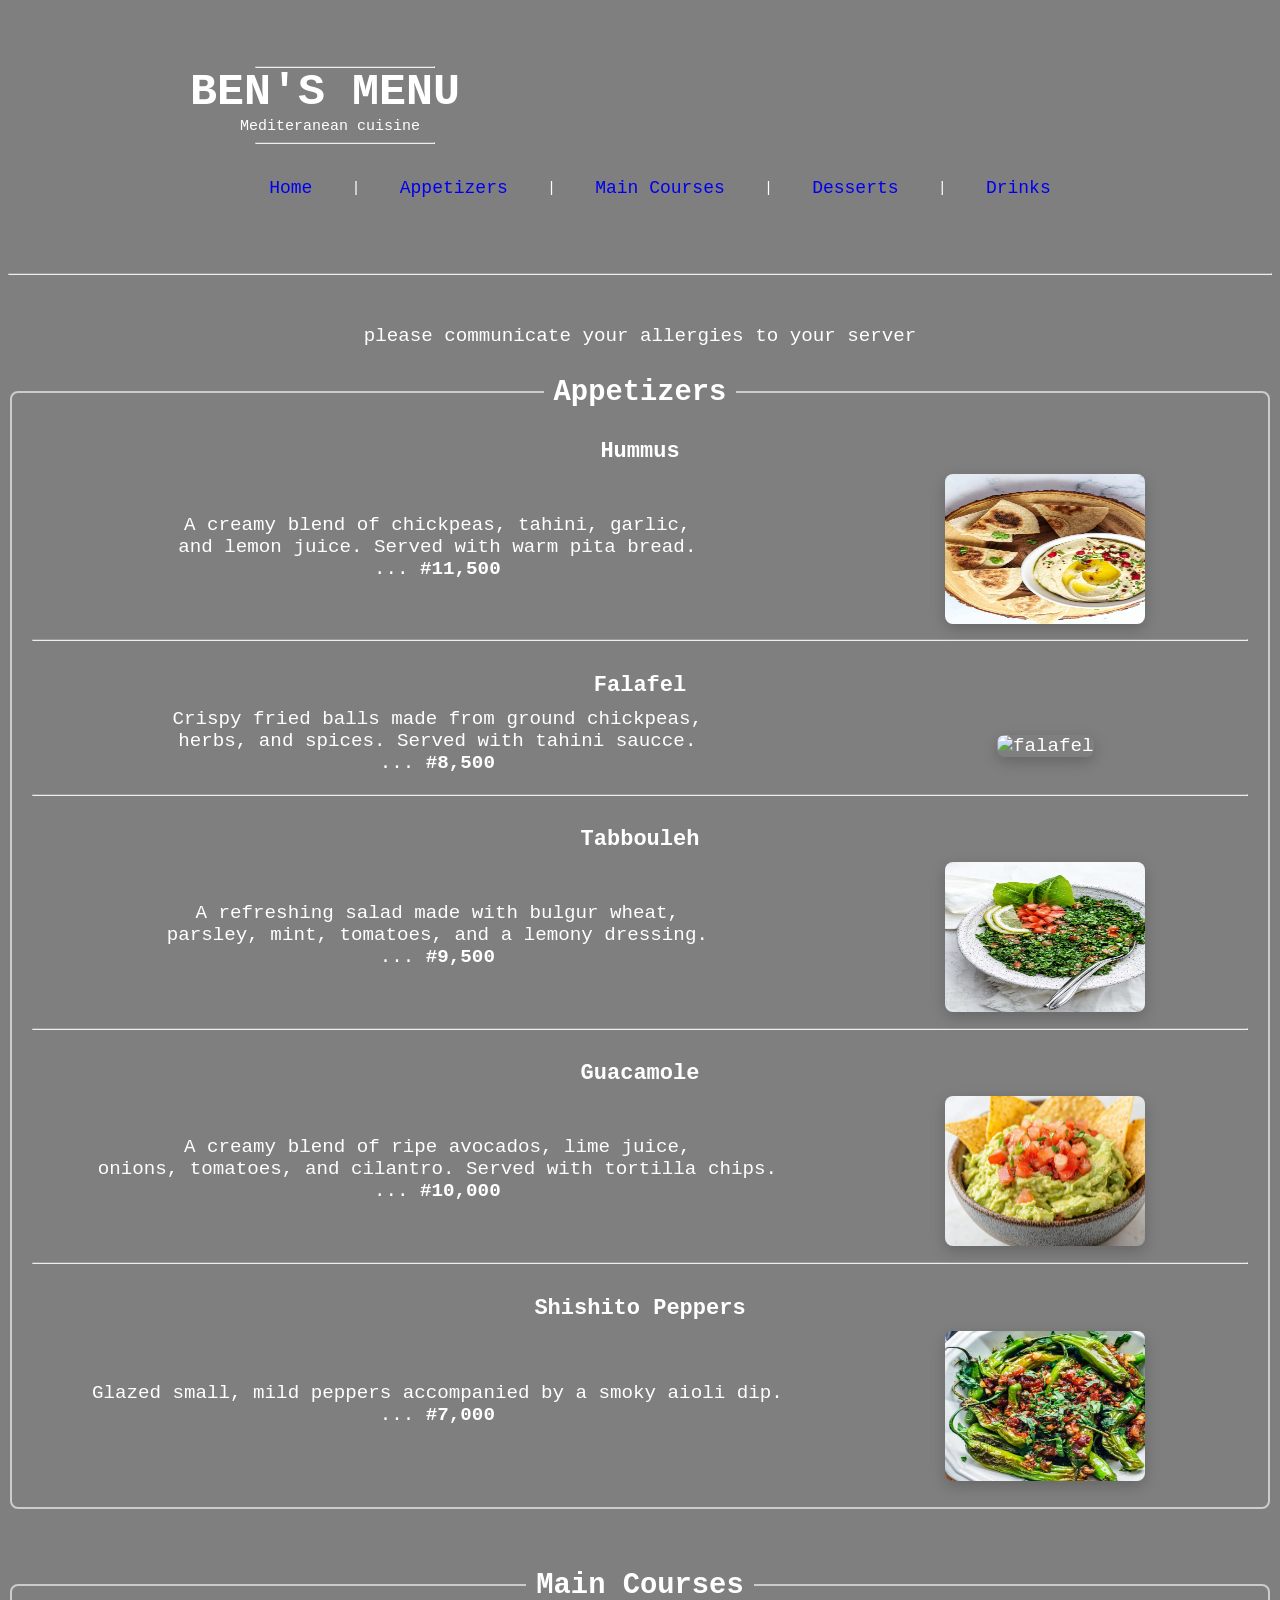
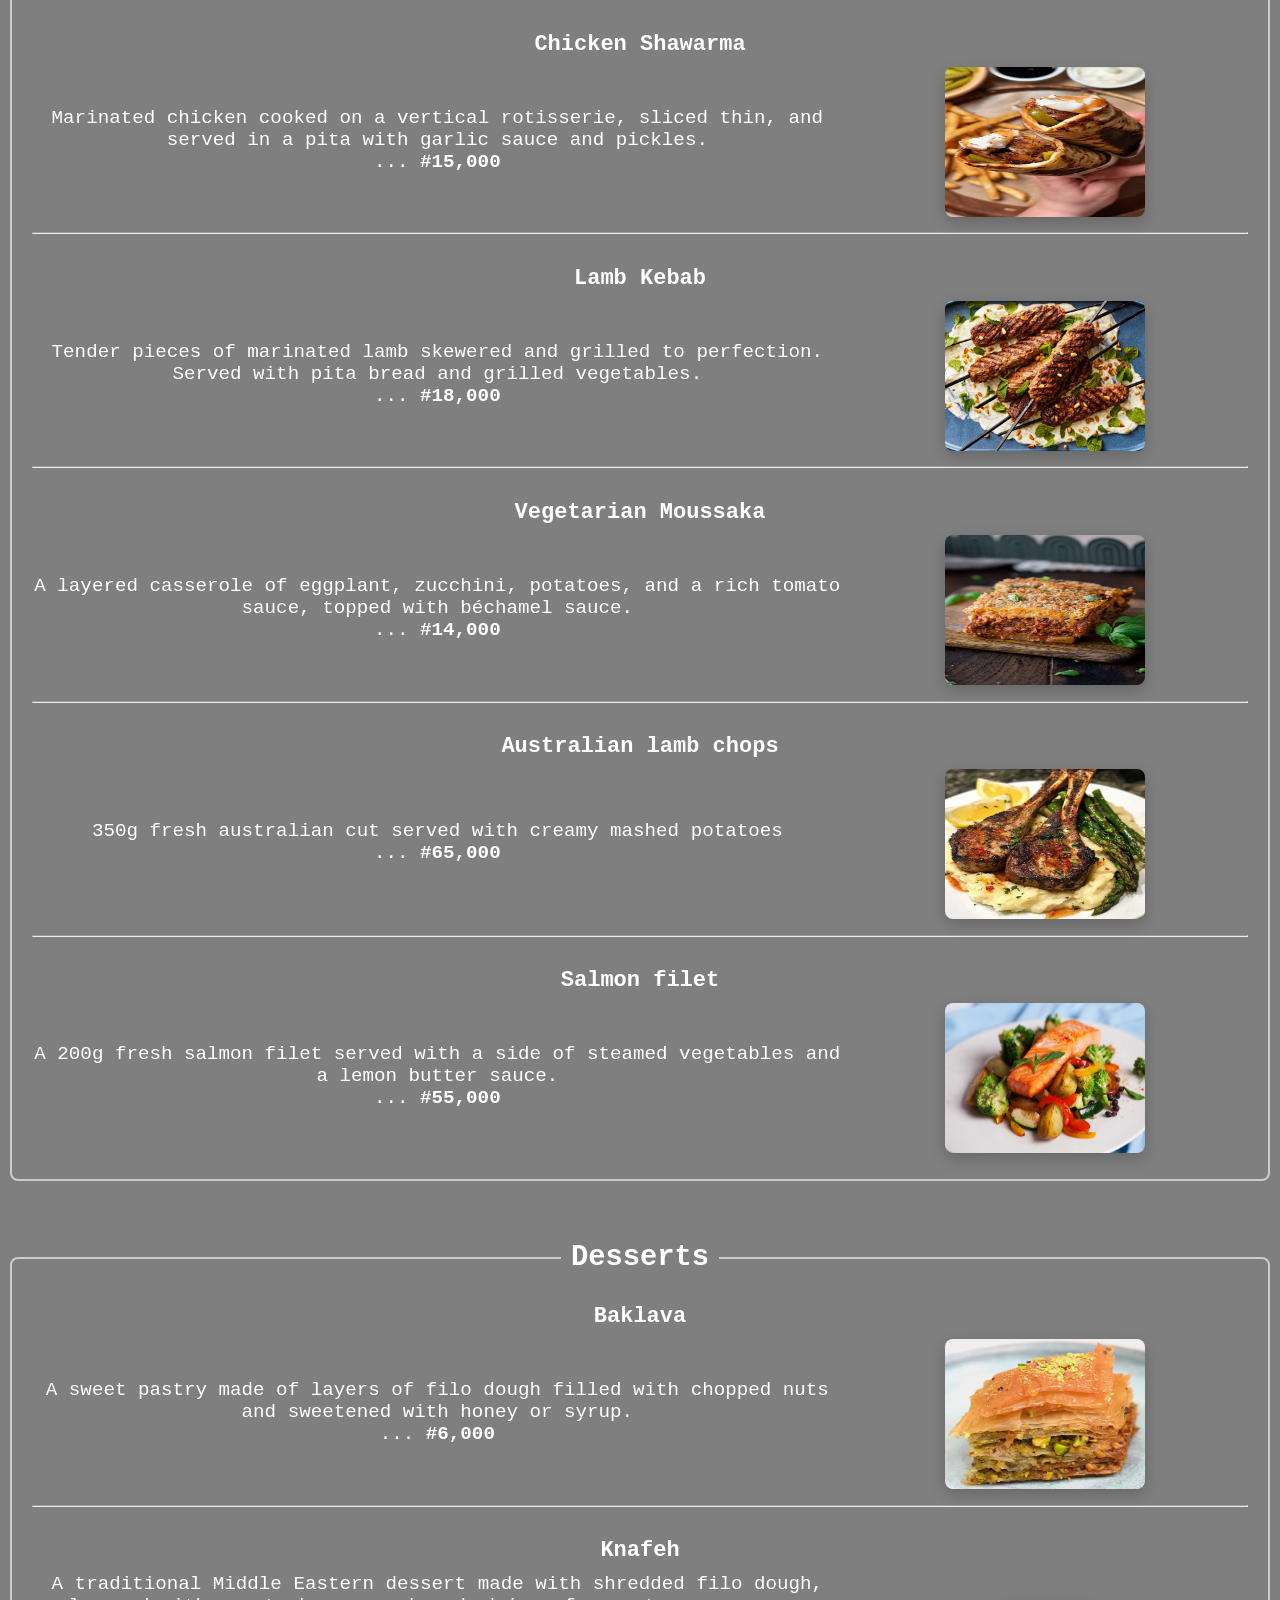
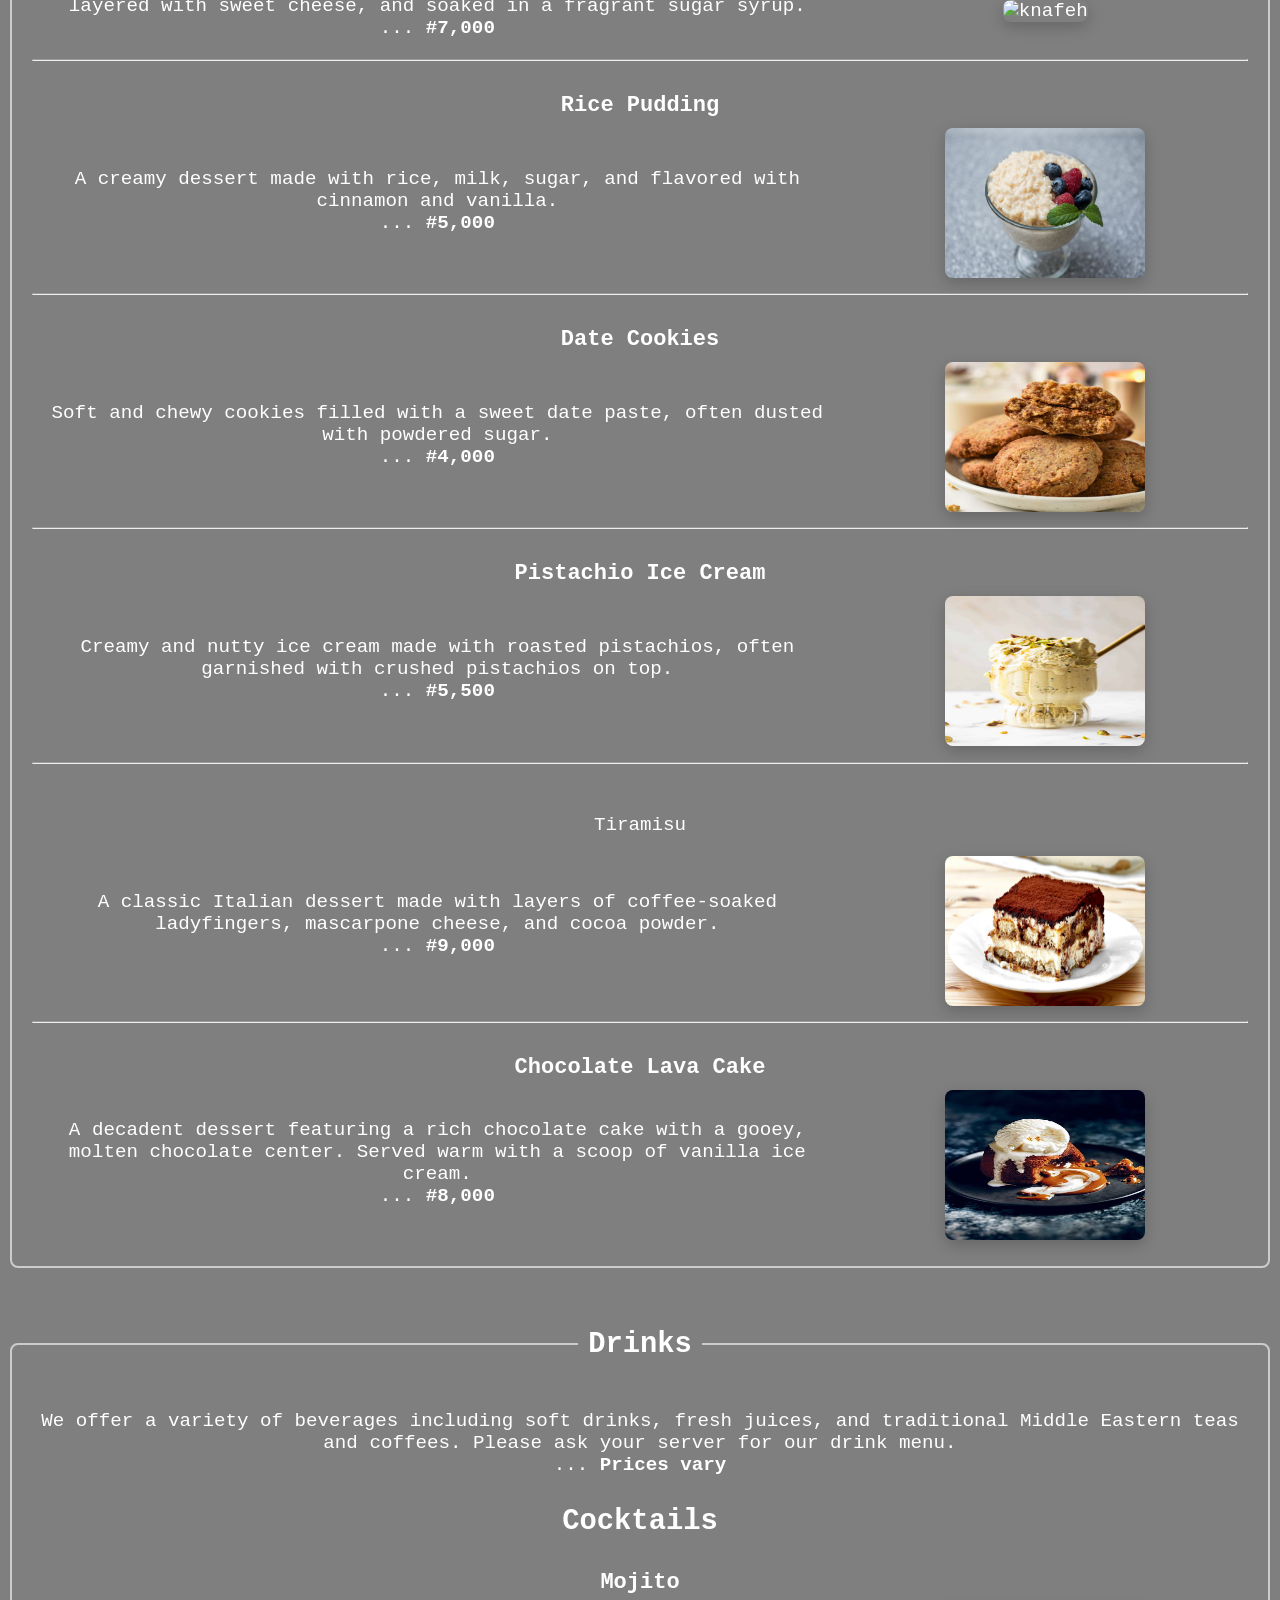
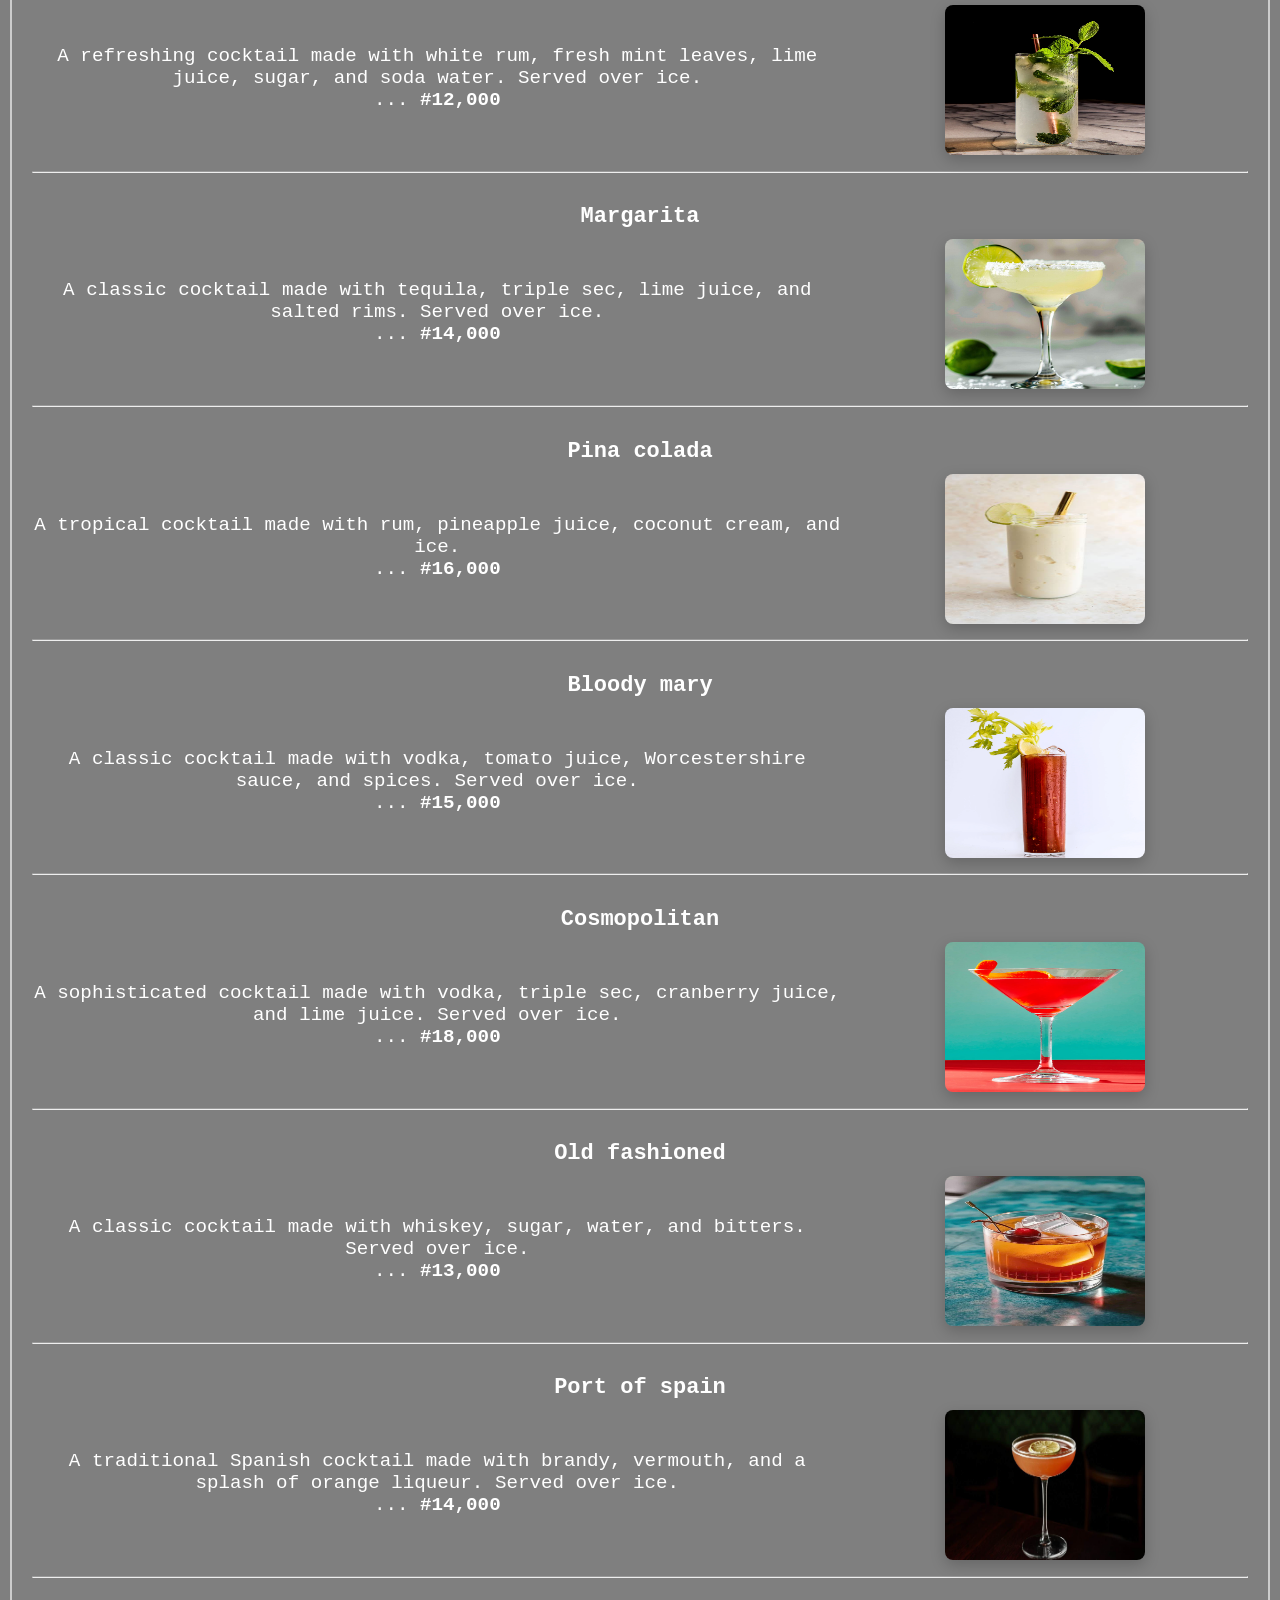
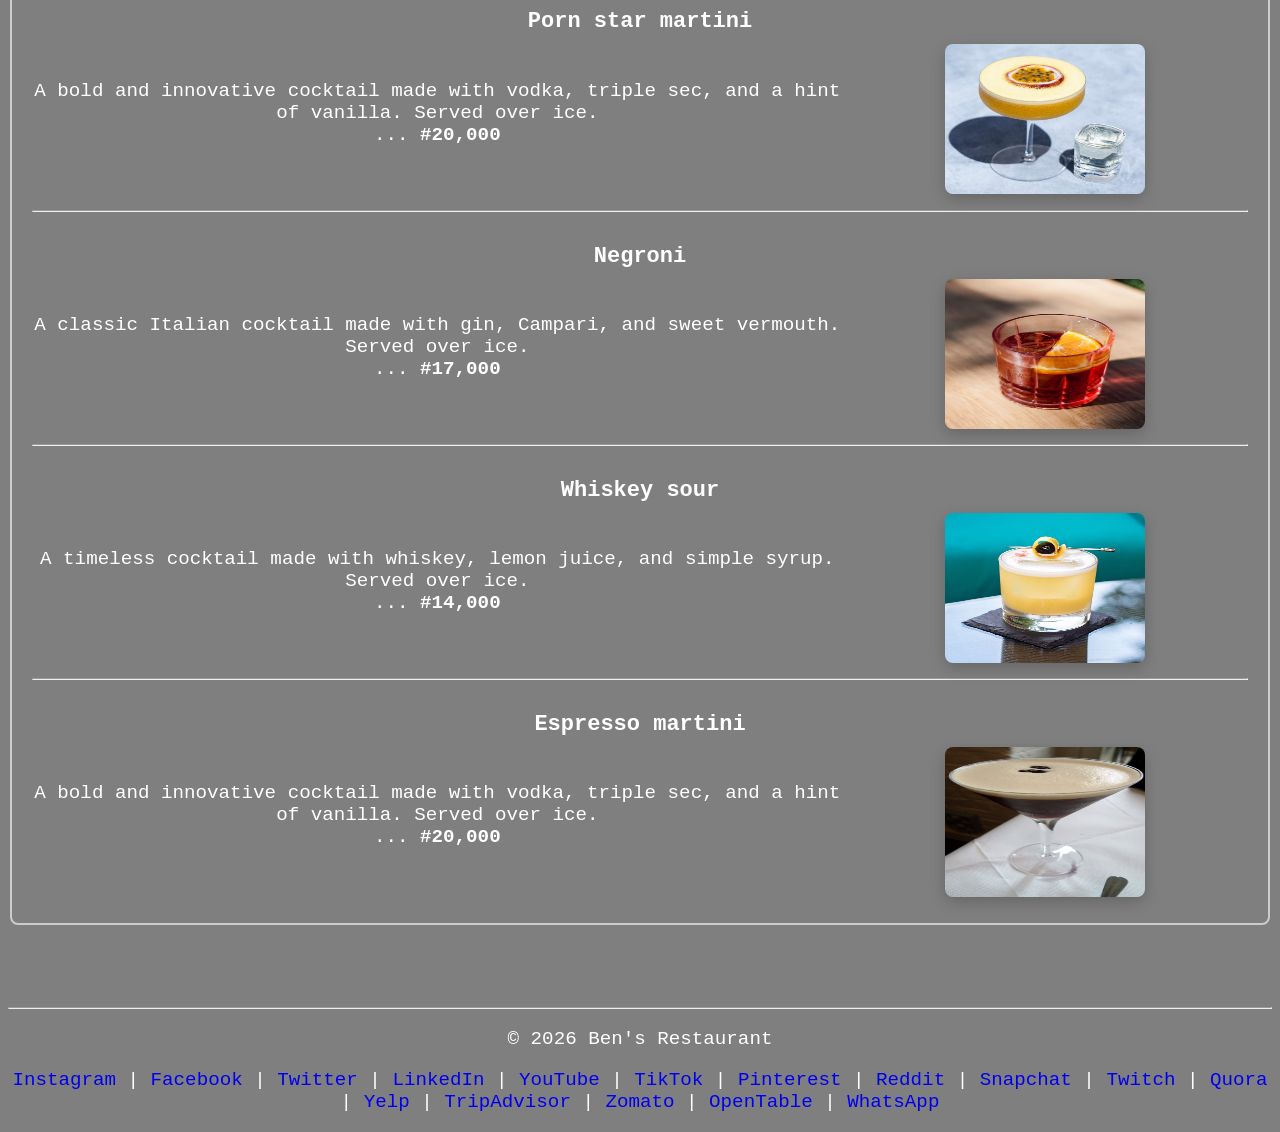
==== commit 6c667318: "Update on the layout" ====
--- a/menu.html
+++ b/menu.html
@@ -17,10 +17,10 @@
 
    <nav class="nav">
      <ul>
-       <li><a href="index.html">Home</a></li>|
-       <li><a href="#appetizers">Appetizers</a></li>|
-       <li><a href="#mains">Main Courses</a></li>|
-       <li><a href="#desserts">Desserts</a></li>|
+       <li><a href="index.html">Home</a></li><span class="seperator">|</span>
+       <li><a href="#appetizers">Appetizers</a></li><span class="seperator">|</span>
+       <li><a href="#mains">Main Courses</a></li><span class="seperator">|</span>
+       <li><a href="#desserts">Desserts</a></li><span class="seperator">|</span>
        <li><a href="#drinks">Drinks</a></li>
      </ul>
    </nav>
@@ -100,8 +100,6 @@
      </fieldset>
     </section>
 
-    <br>
-
   <section id="mains">
     <div class="mains">
       <fieldset>
@@ -170,7 +168,7 @@
        
         </fieldset>
     </div>
-    <br>
+    
   </section>
 
   <section id="desserts">
@@ -269,9 +267,9 @@
         </fieldset>
     </div>
   </section>
-    
-    <br>
-    <div class="drinks">
+
+    <section id="drinks">
+      <div class="drinks">
     <fieldset>
       <legend>Drinks</legend>
       <p class="drinks-description">
@@ -422,6 +420,8 @@
           <img src="images/espresso martini.jpg" alt="espresso martini" width="200px" height="150px">
         </div>
       </div>
+    </section>
+    
       
 
     </fieldset>
--- a/style.css
+++ b/style.css
@@ -46,6 +46,7 @@
   align-items: center;
   flex-direction: row;
   text-decoration: none;
+  flex-wrap: wrap;
   
 }
 
@@ -56,7 +57,7 @@
   transition: color 0.3s ease;
 }
 .nav ul li a:hover {
-  color: #3498db;
+  color: gold;
 }
 .nav ul li{
   list-style: none;
@@ -228,17 +229,33 @@
   padding: 0px;
 }
 
-@media screen and (max-width: 768px) {
+
+@media (max-width: 768px) {
   .menu-item-container {
     grid-template-columns: 1fr;
     text-align: center;
   }
-
+  .seperator {
+    display: none;
+  }
+  .nav ul{
+    flex-direction: column;
+    justify-content: center;
+    align-items: center;
+    gap: 18px;
+    padding: 0;
+  }
+
+  .nav ul li a {
+    font-size: 1rem;
+    padding: 6px;
+  }
   .menu-item-container img {
     margin: 0 auto;
   }   
   
 }
+
 
 .footer-line {
   margin-top: 50px;
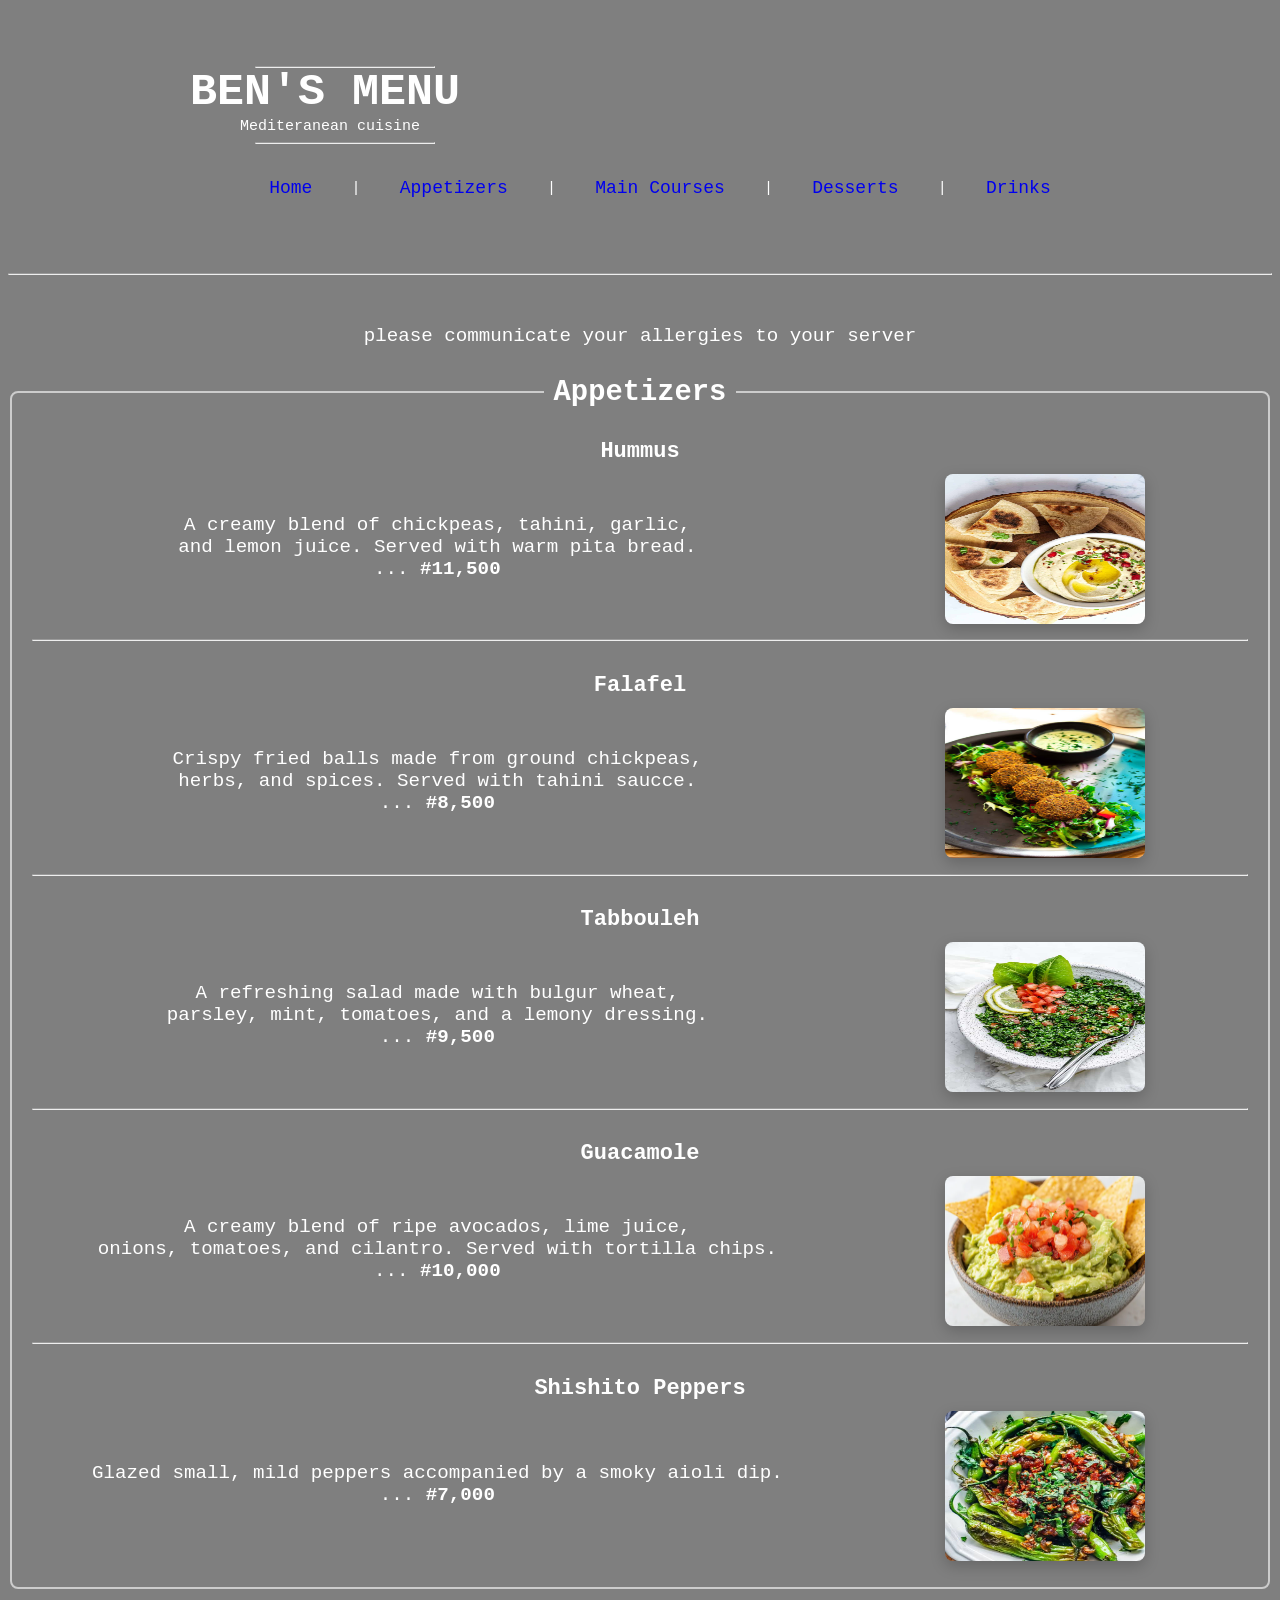
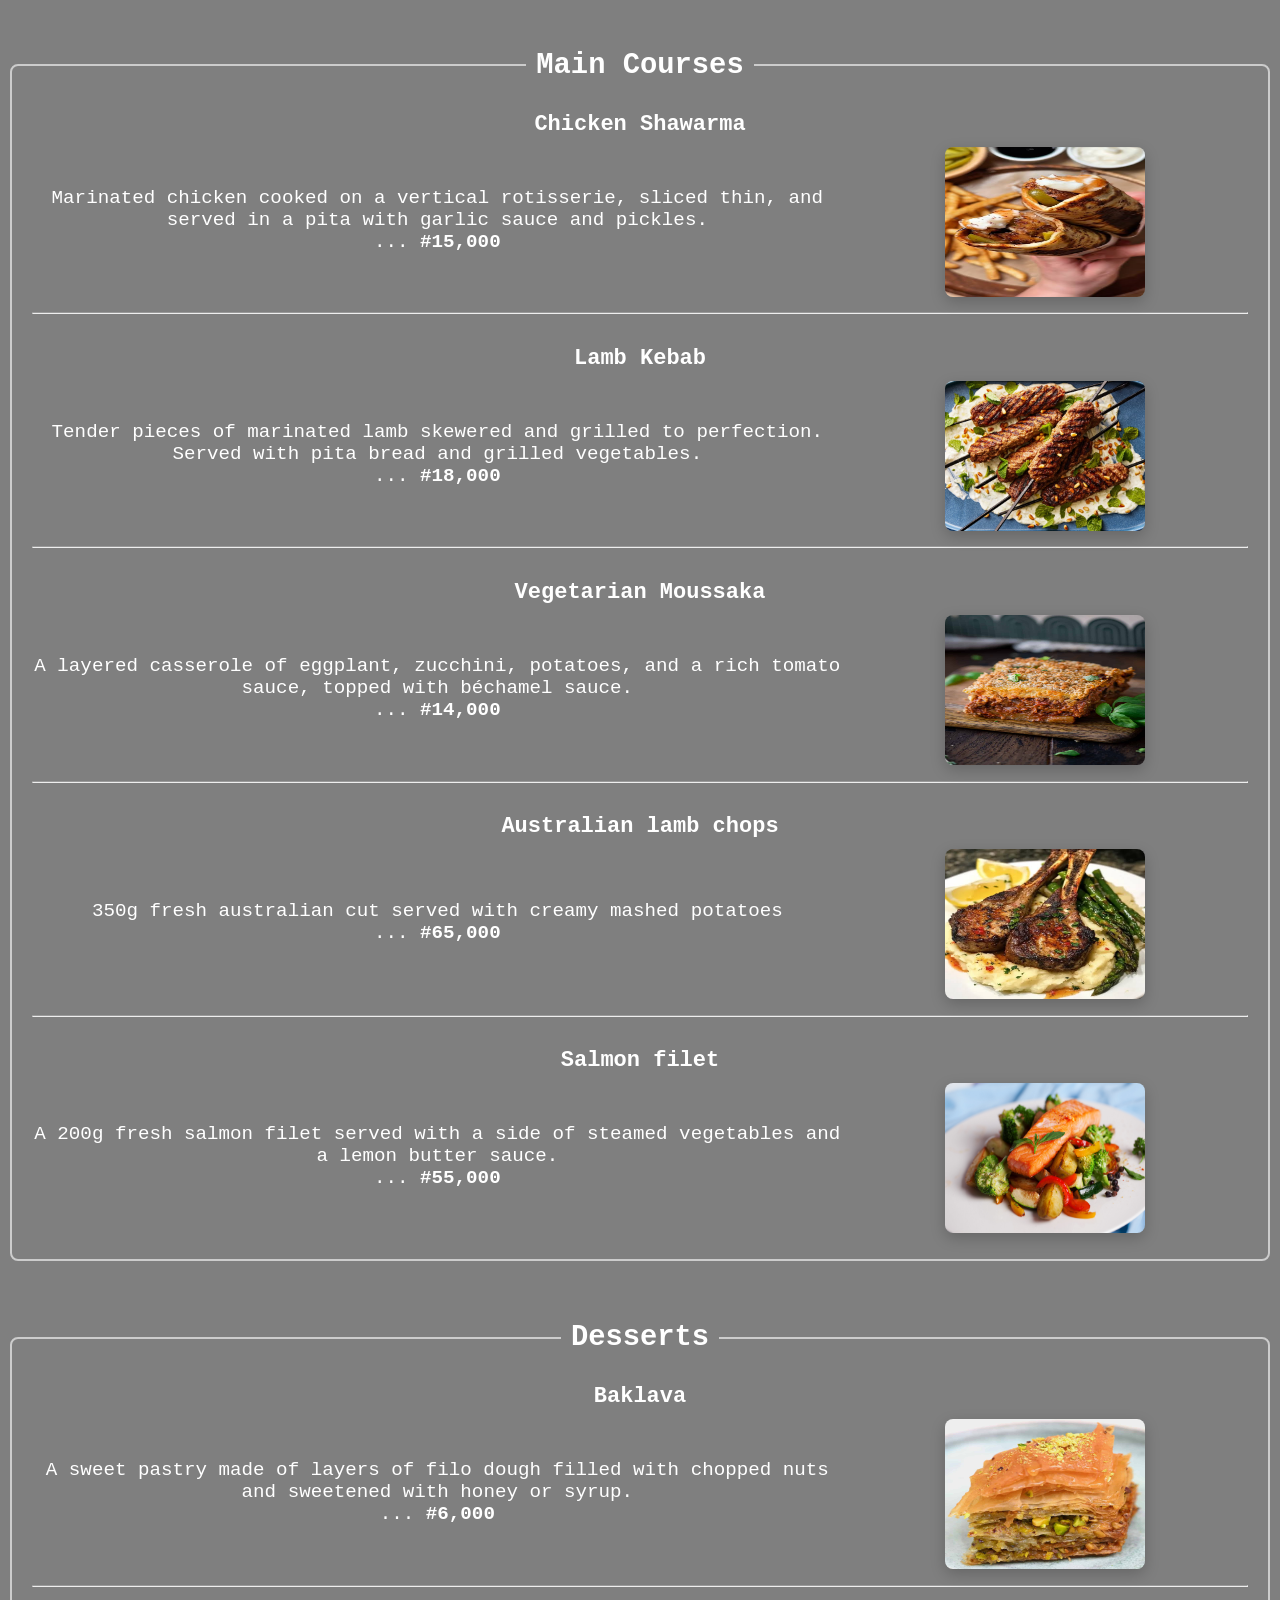
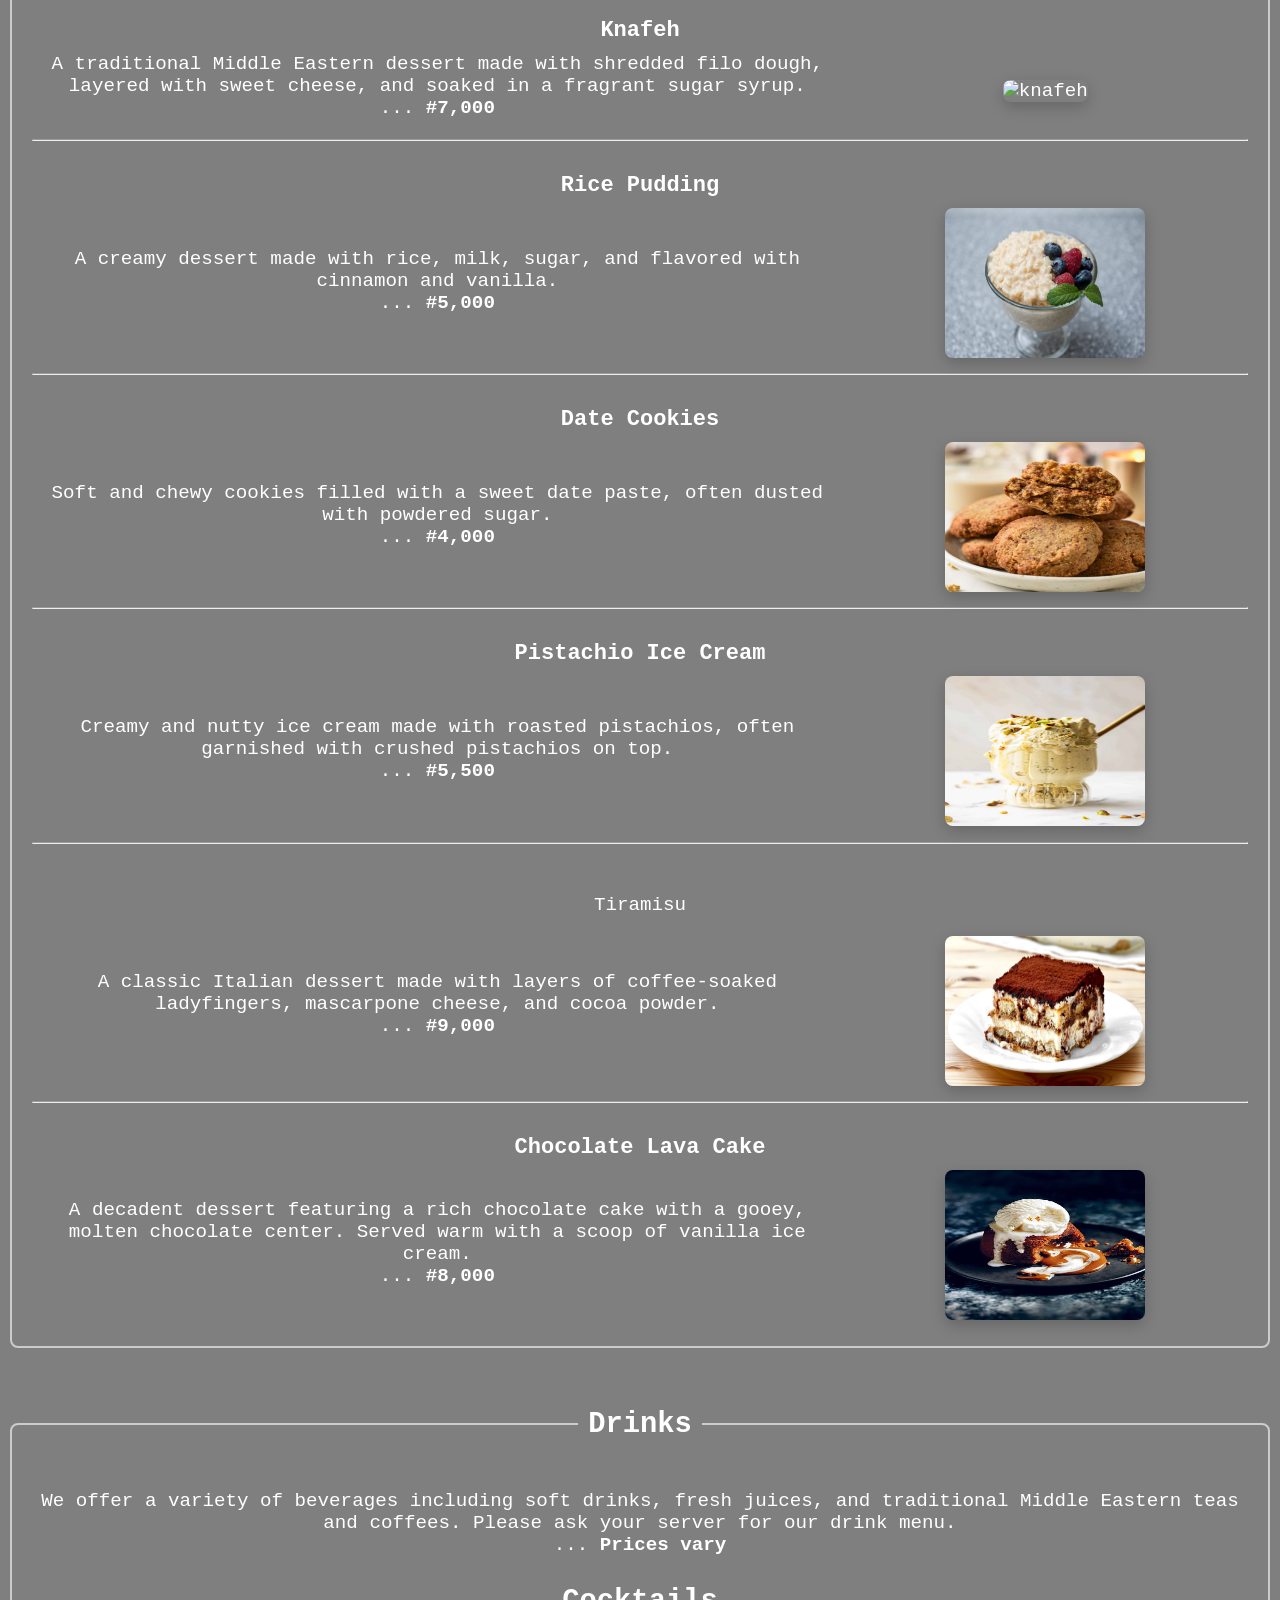
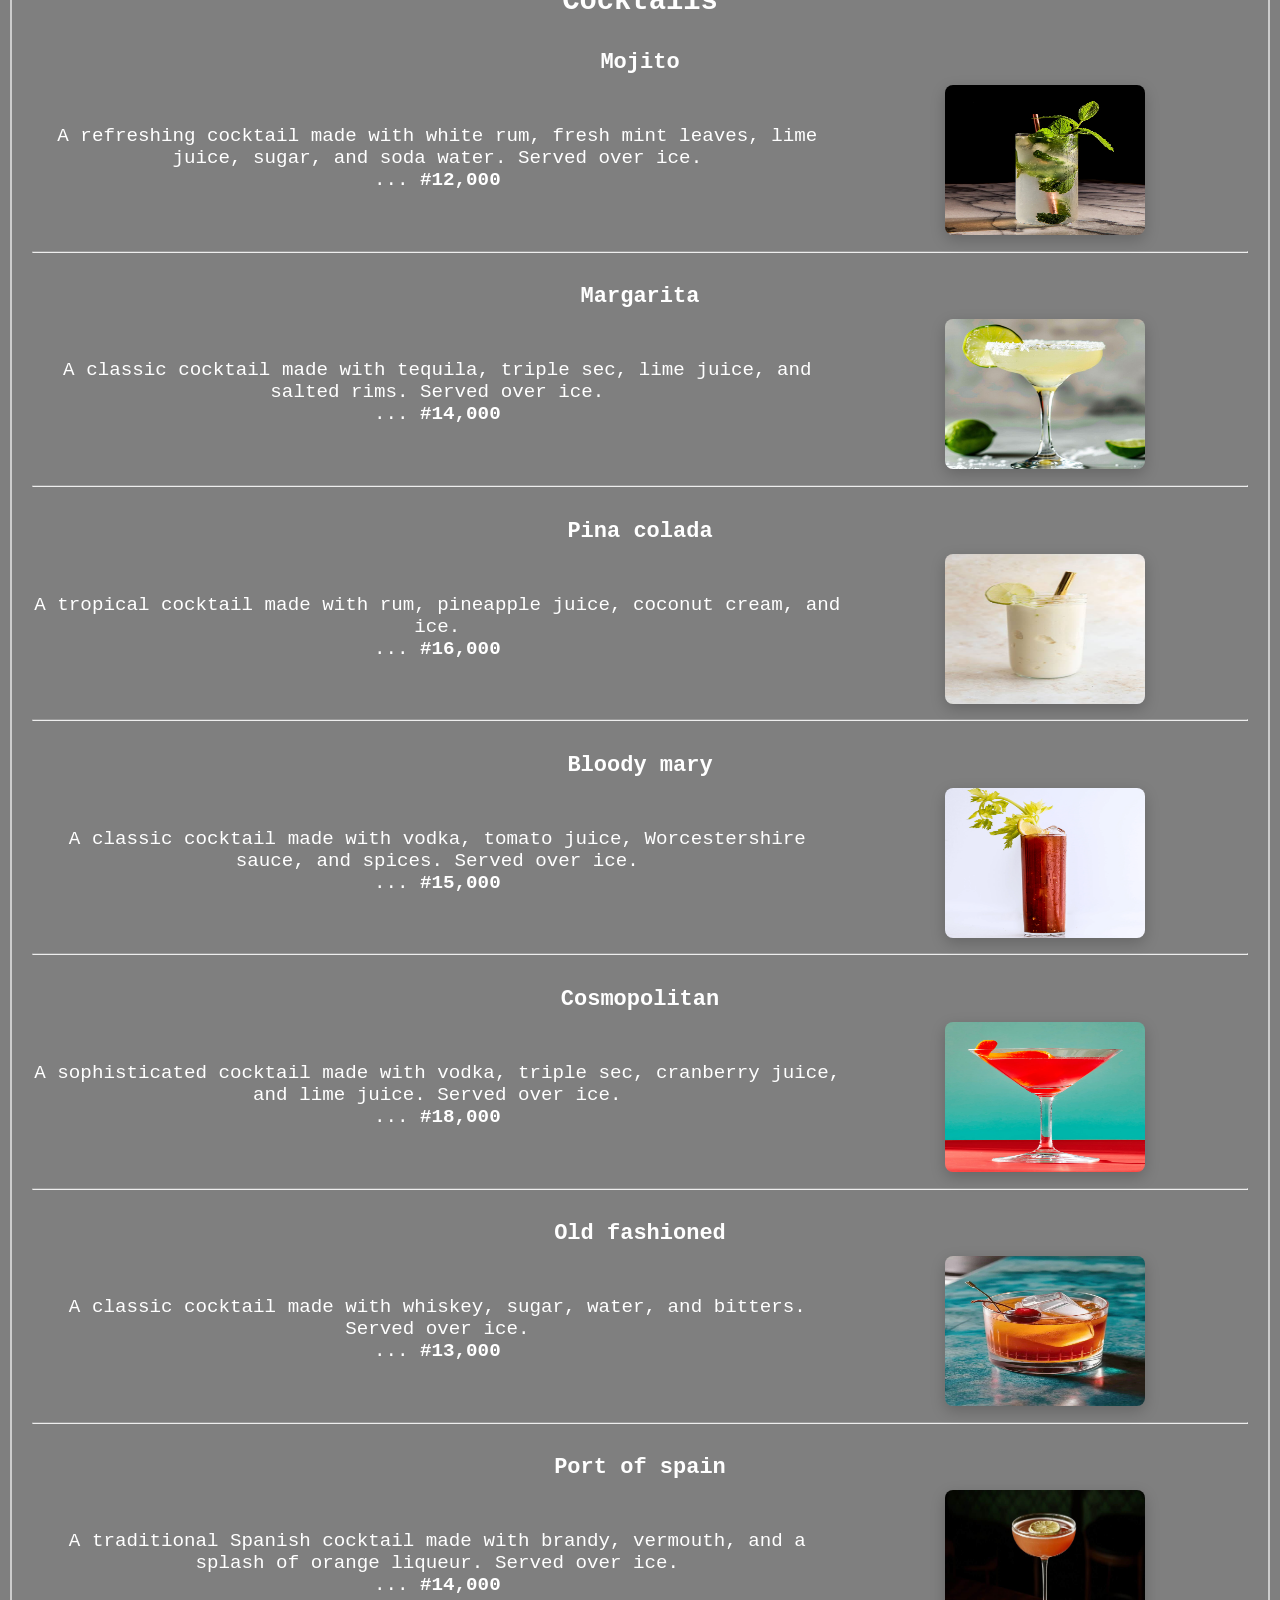
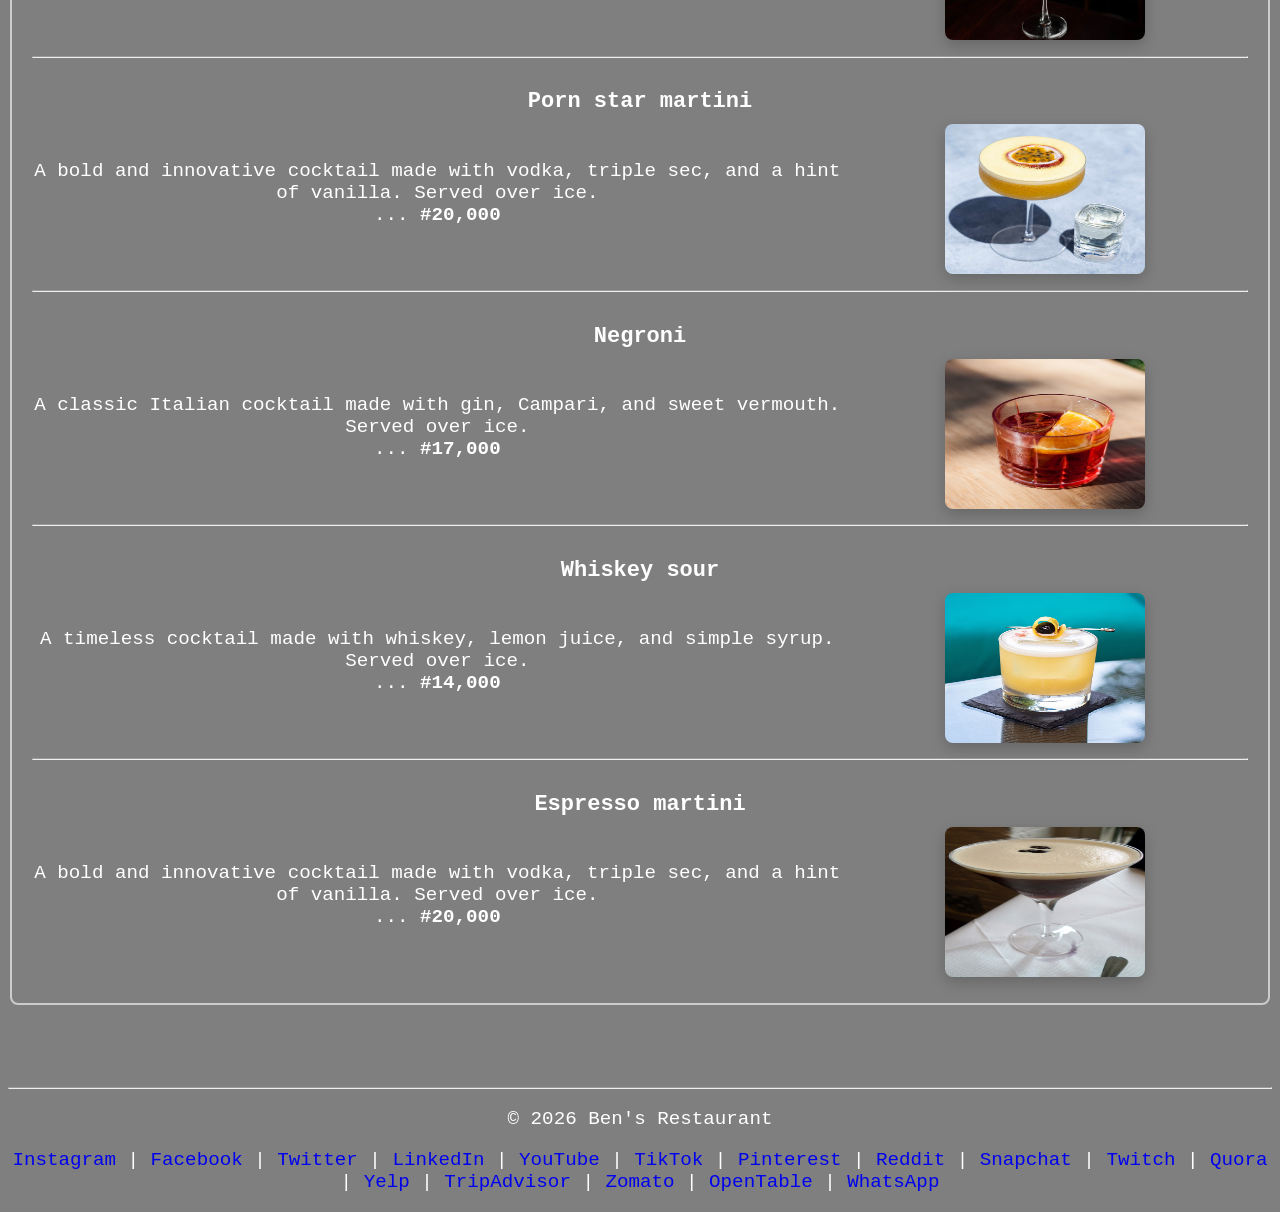
==== commit 4f685a3b: "update on the food photos" ====
--- a/menu.html
+++ b/menu.html
@@ -57,7 +57,7 @@
           <div>  <p class="falafel-description">
           Crispy fried balls made from ground chickpeas, <br> herbs, and spices. Served with tahini saucce. <br> ... <strong> #8,500</strong>
         </p> </div>
-          <div><img src="images/Falafel.jpg" alt="falafel" width="200px" height="150px"></div>
+          <div><img src="images/falafel.jpg" alt="falafel" width="200px" height="150px"></div>
         </div>
         <hr>
         <br>
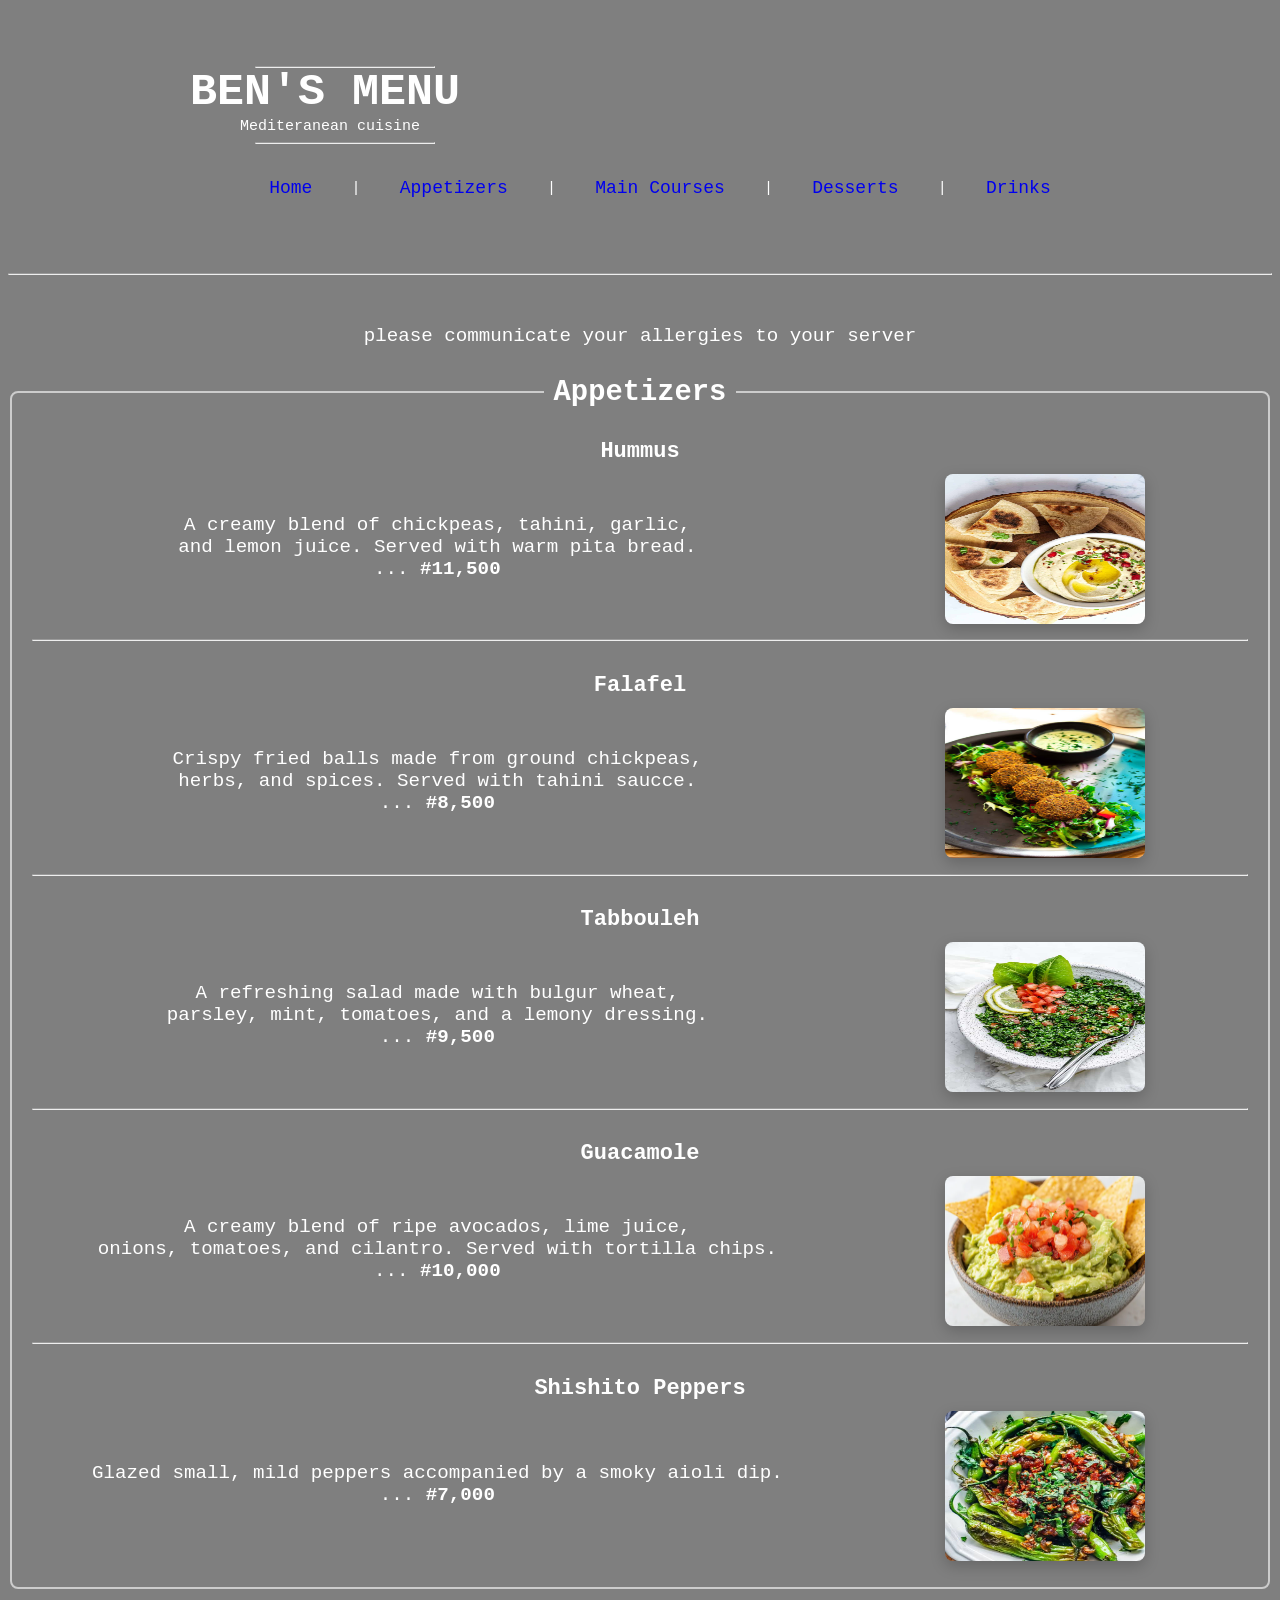
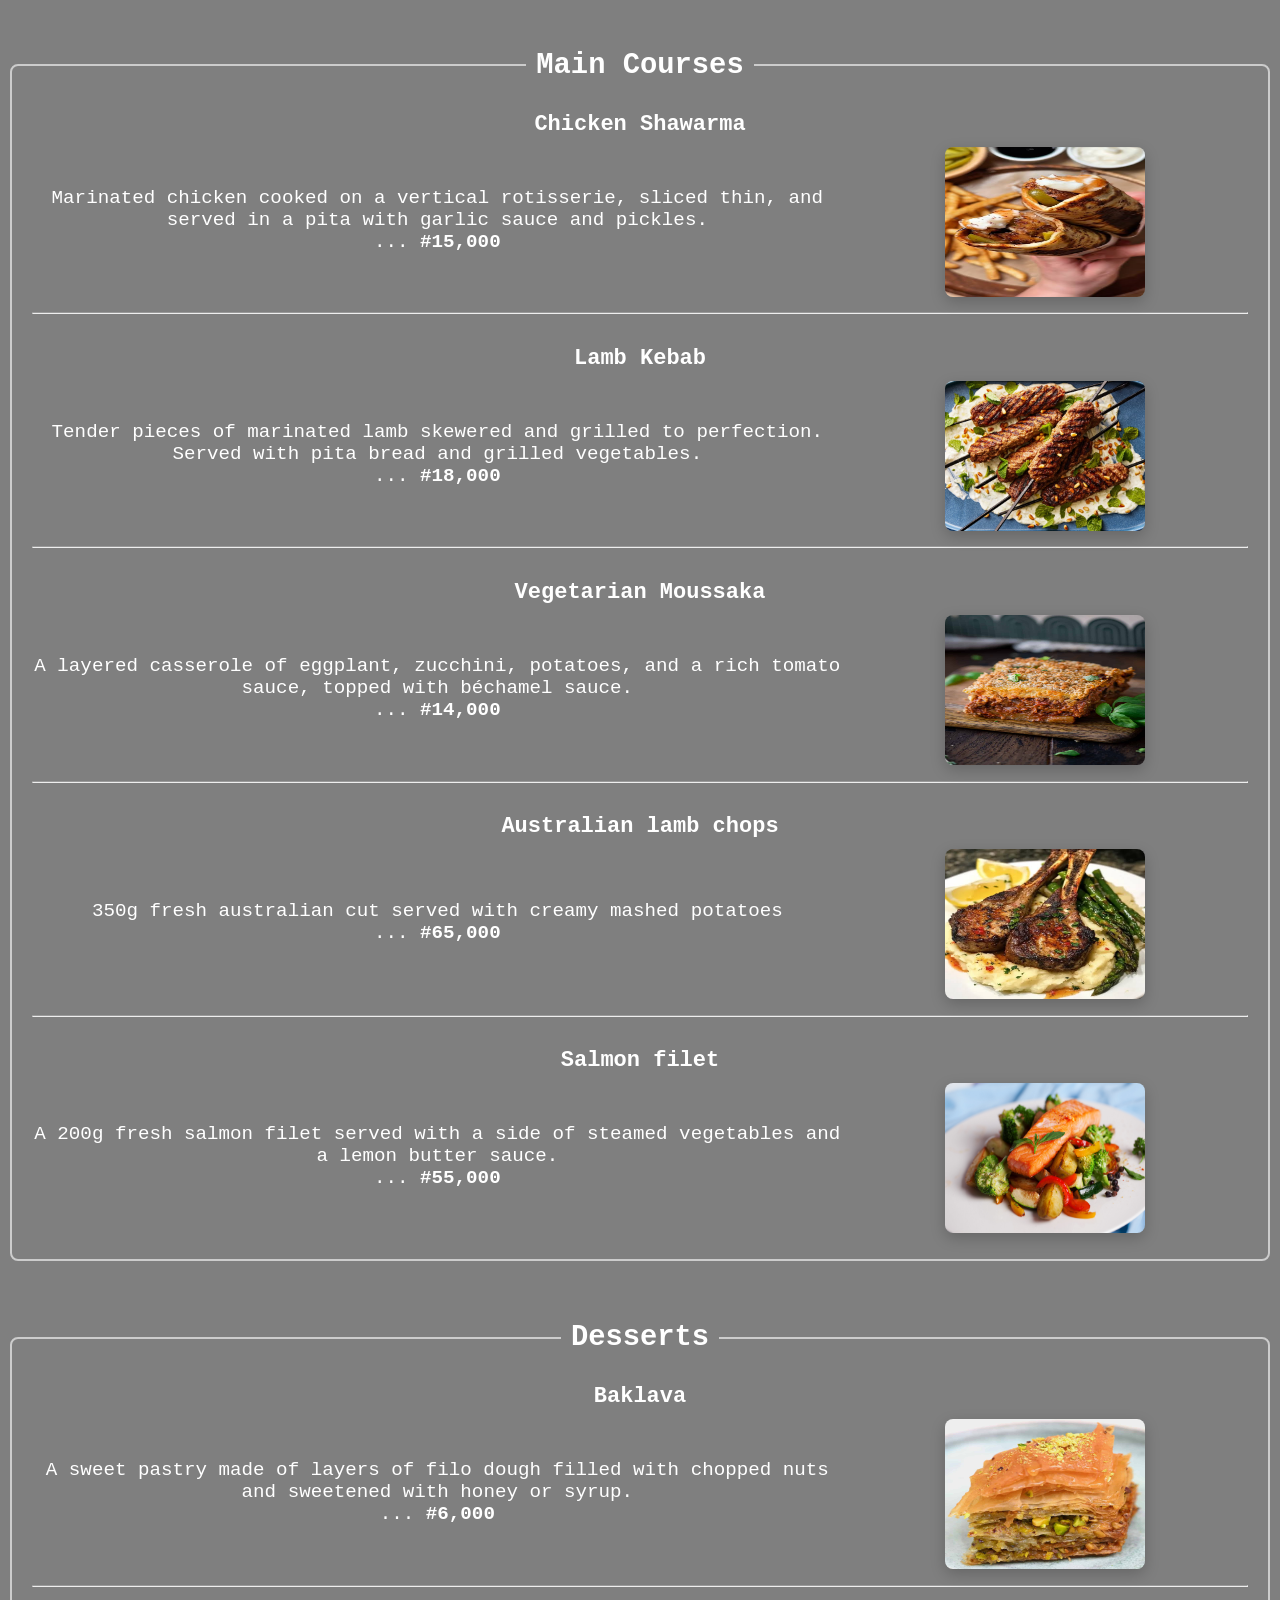
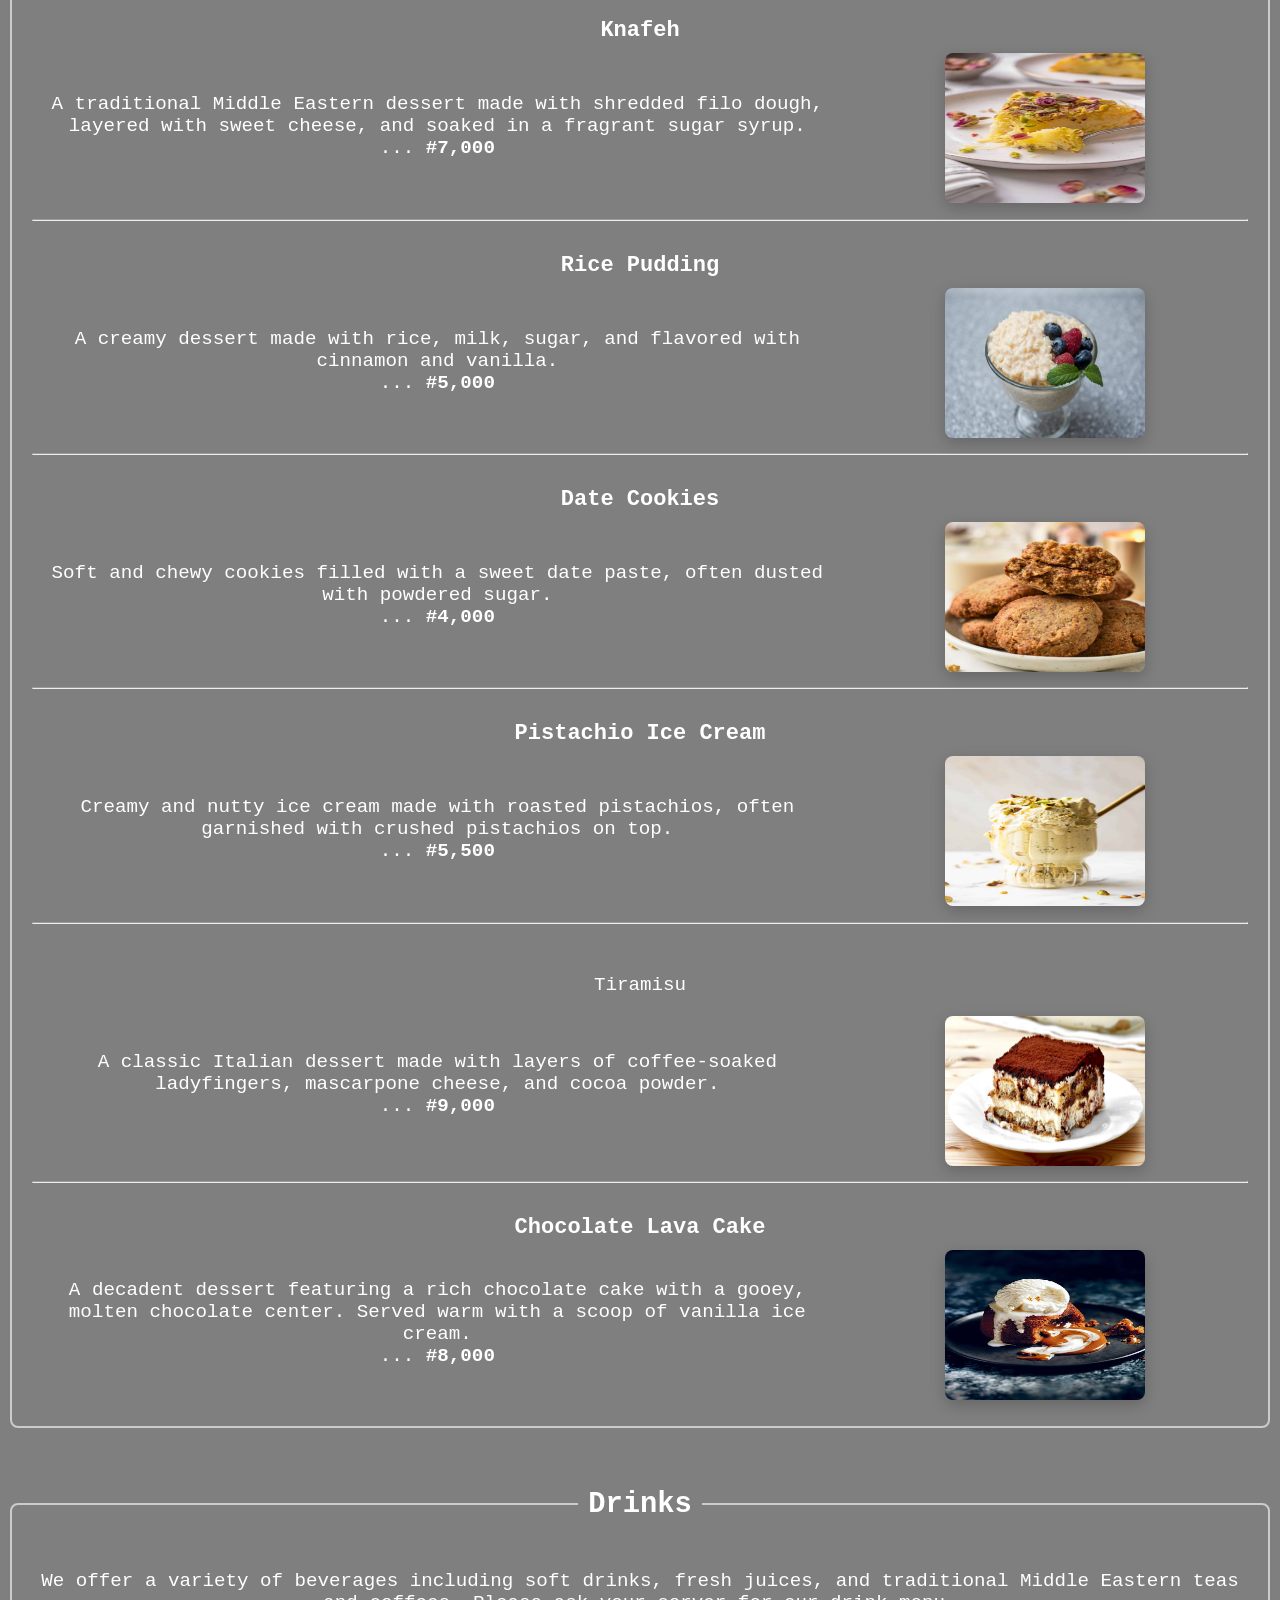
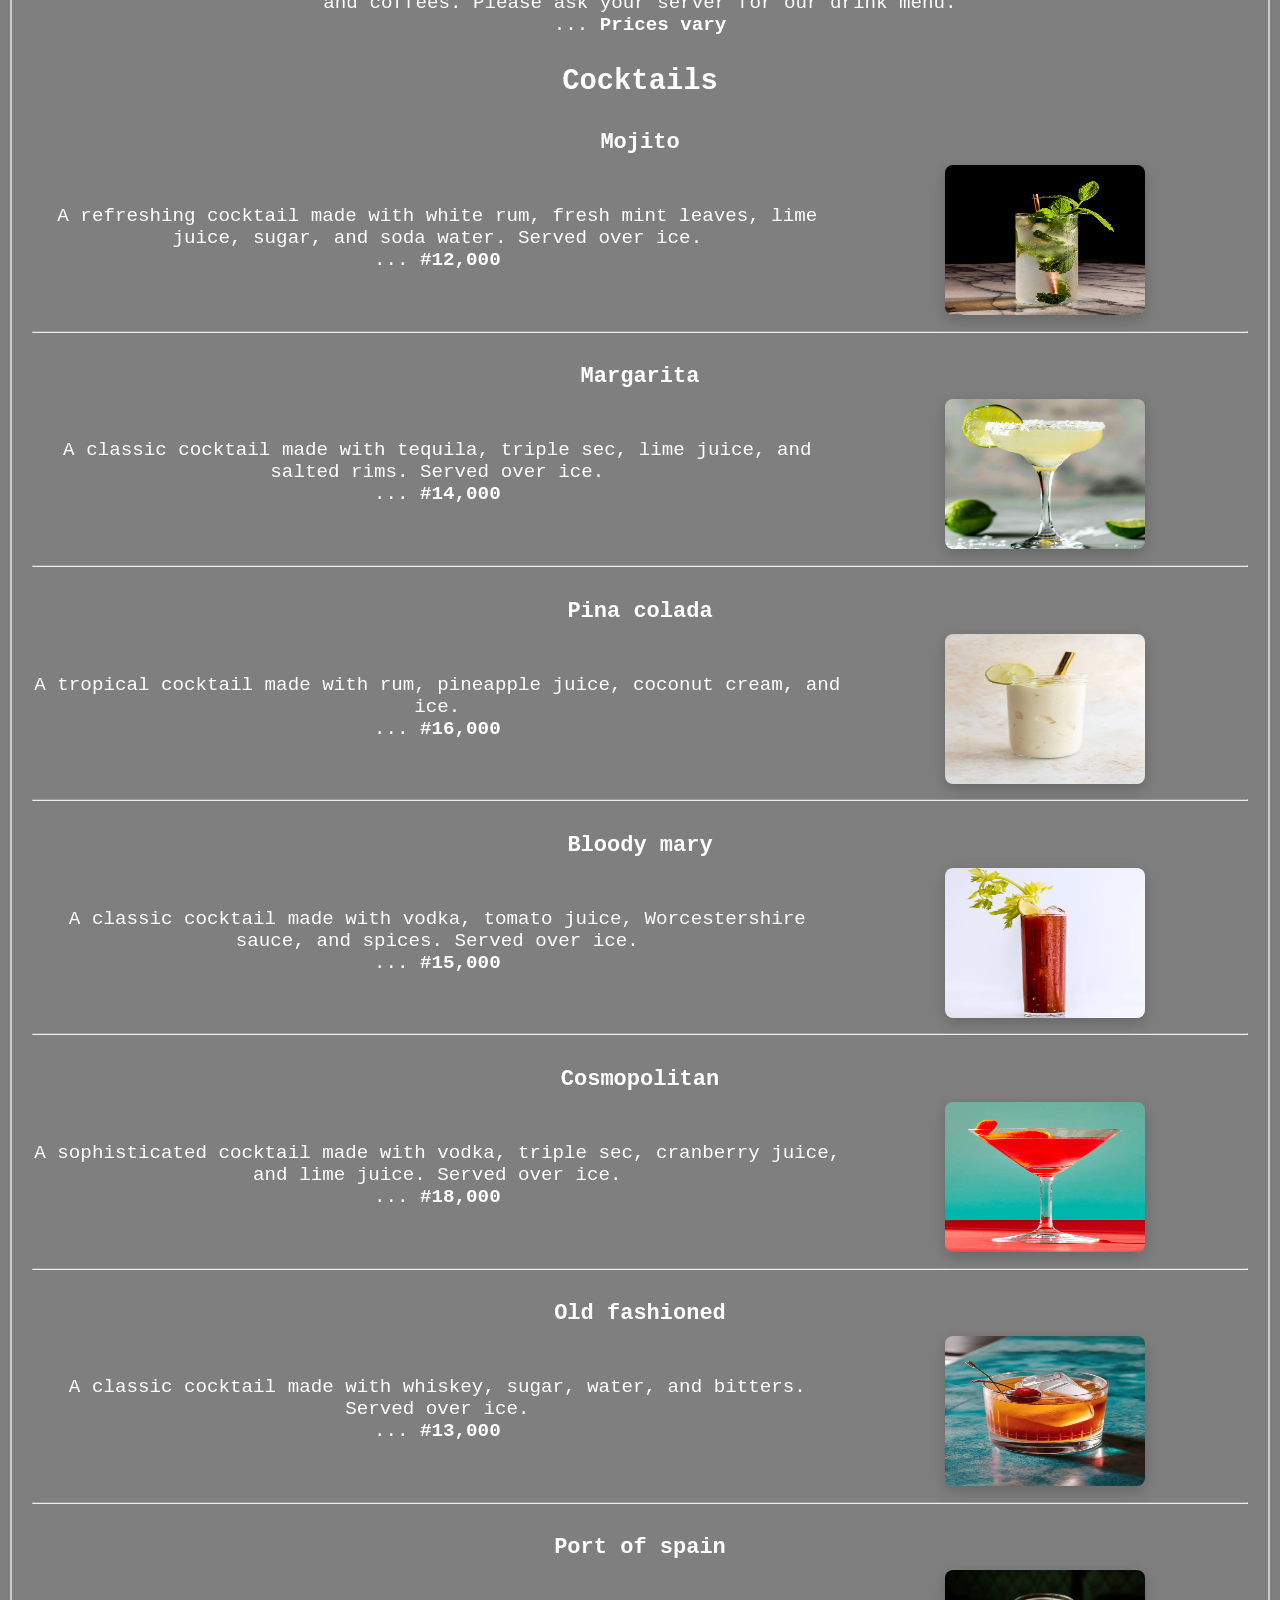
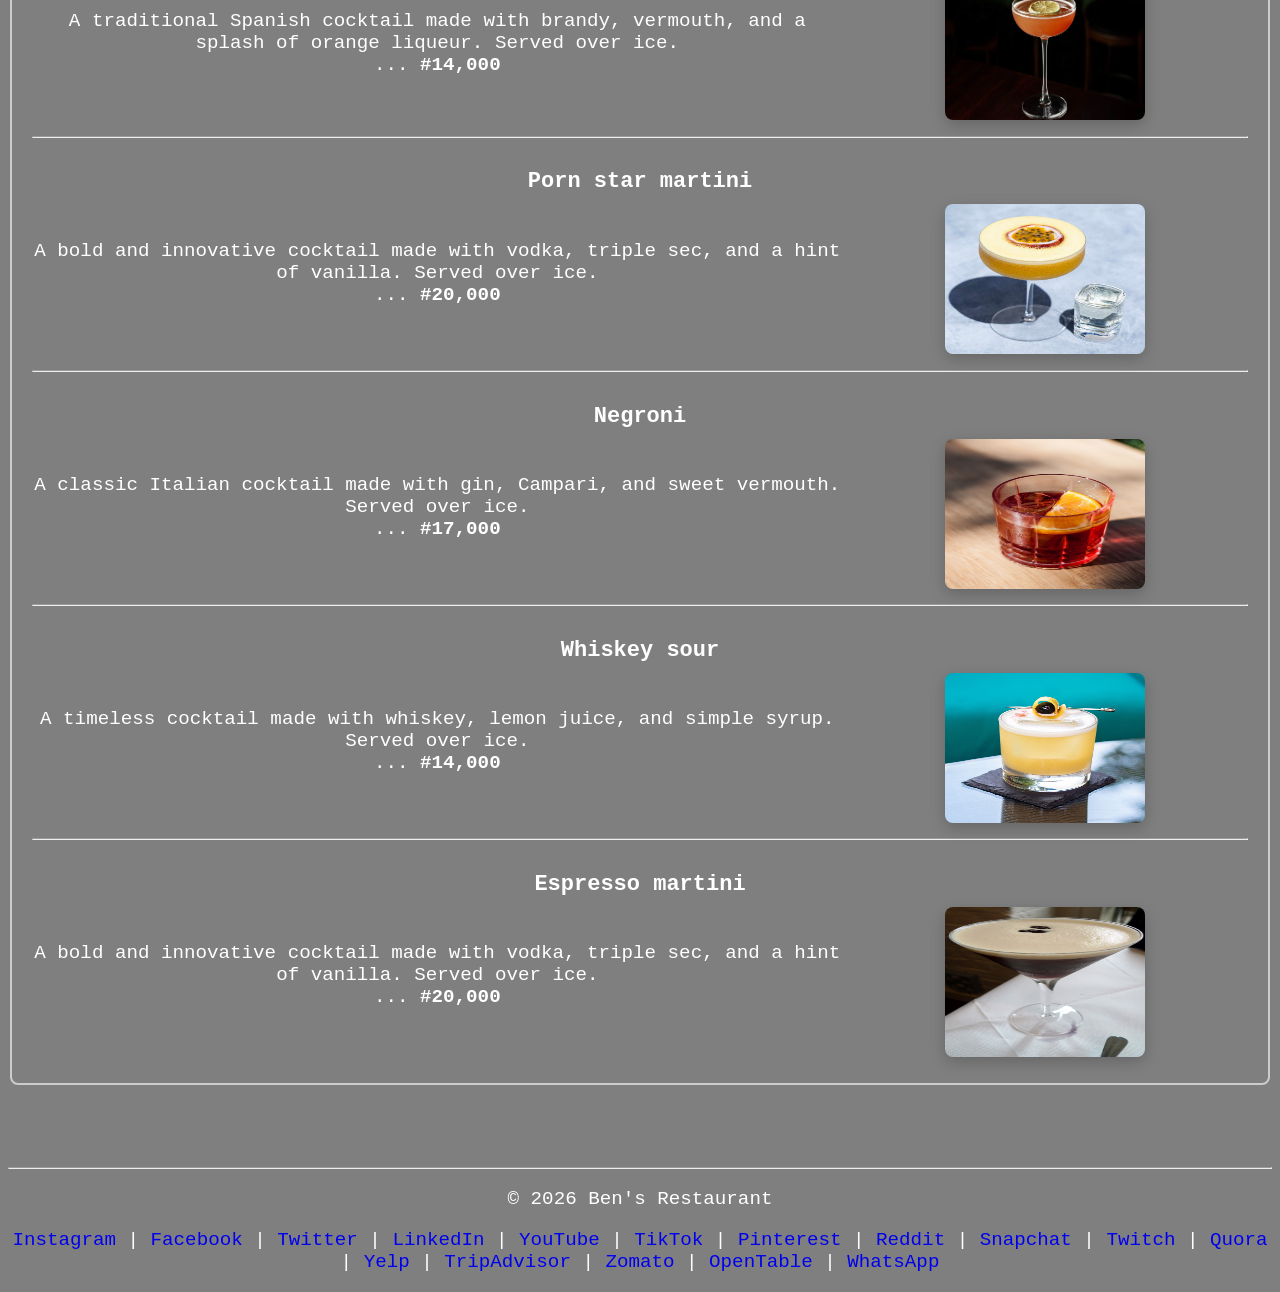
==== commit bf5adef1: "update on the menu food photos" ====
--- a/menu.html
+++ b/menu.html
@@ -194,7 +194,7 @@
               </p>
             </div>
             <div>
-              <img src="images/Knafeh.jpg" alt="knafeh" width="200px" height="150px">
+              <img src="images/knafeh.jpg" alt="knafeh" width="200px" height="150px">
             </div>
           </div>
           <hr>
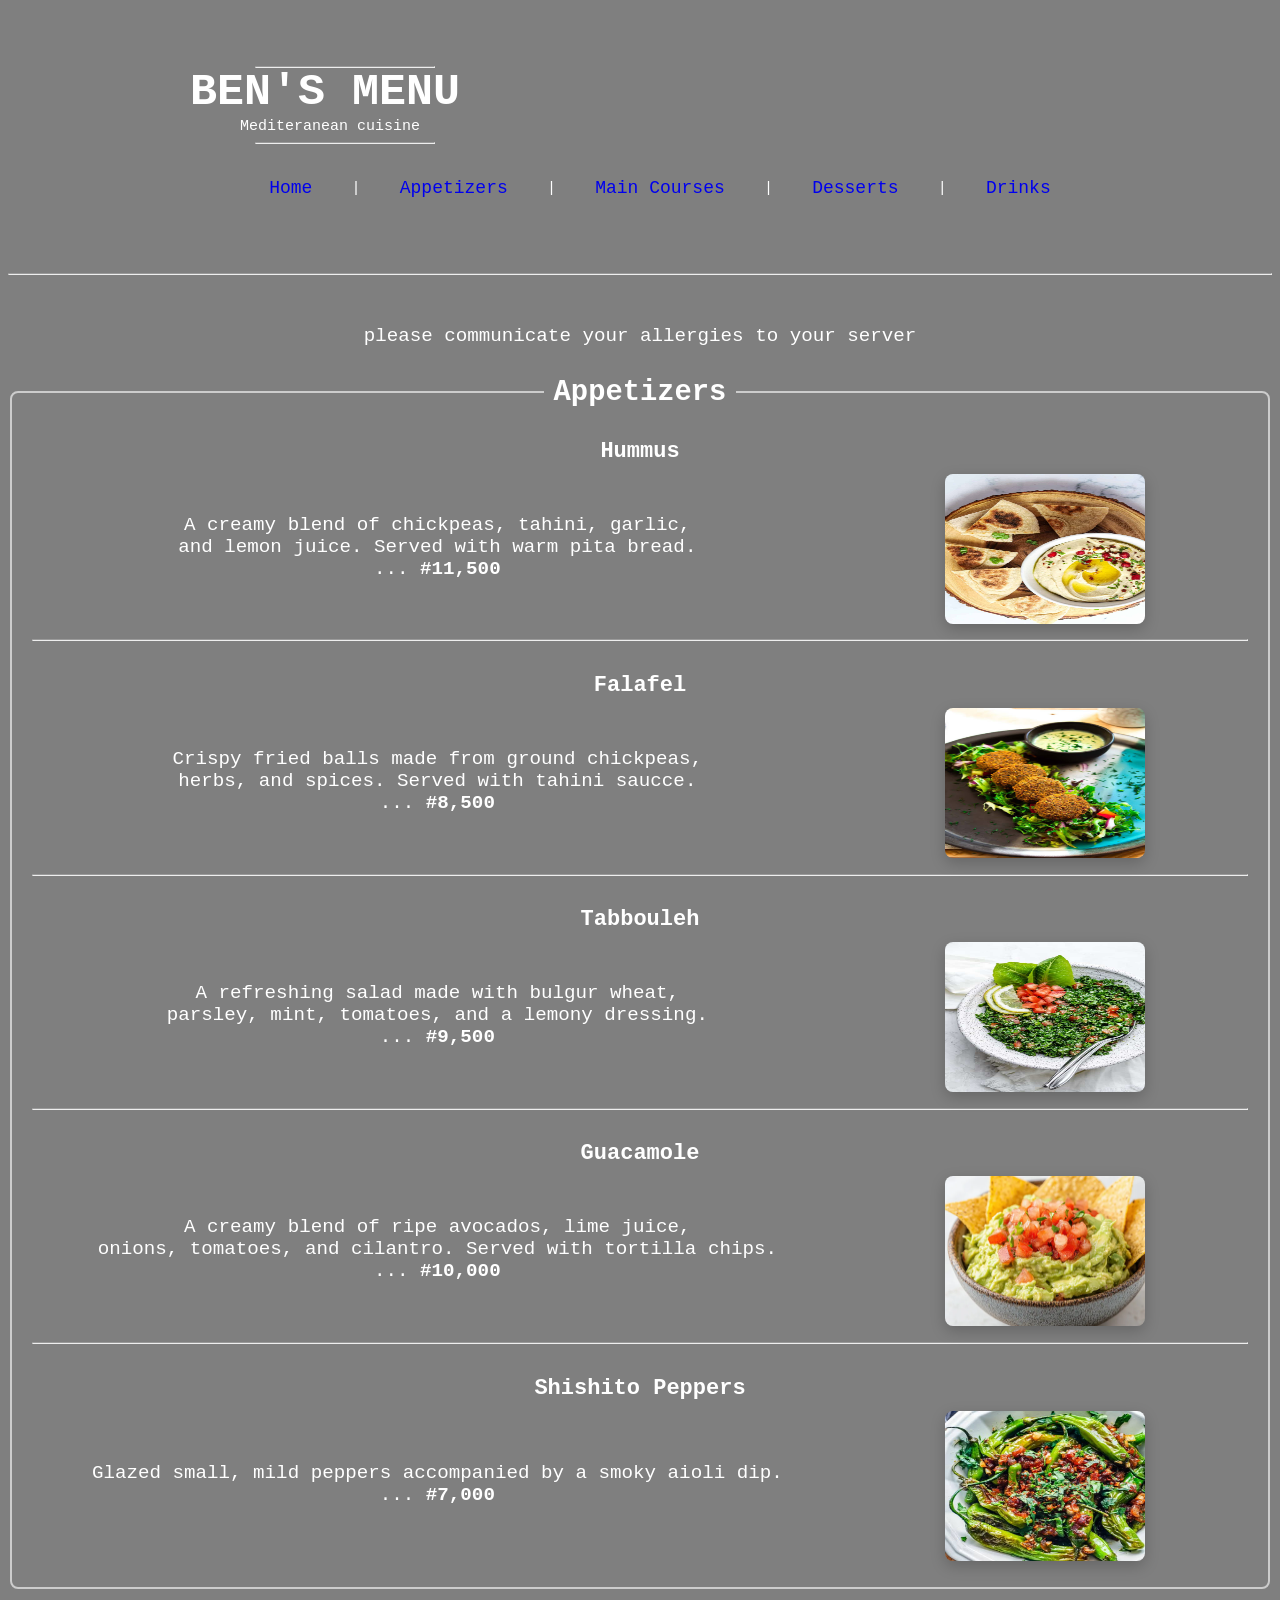
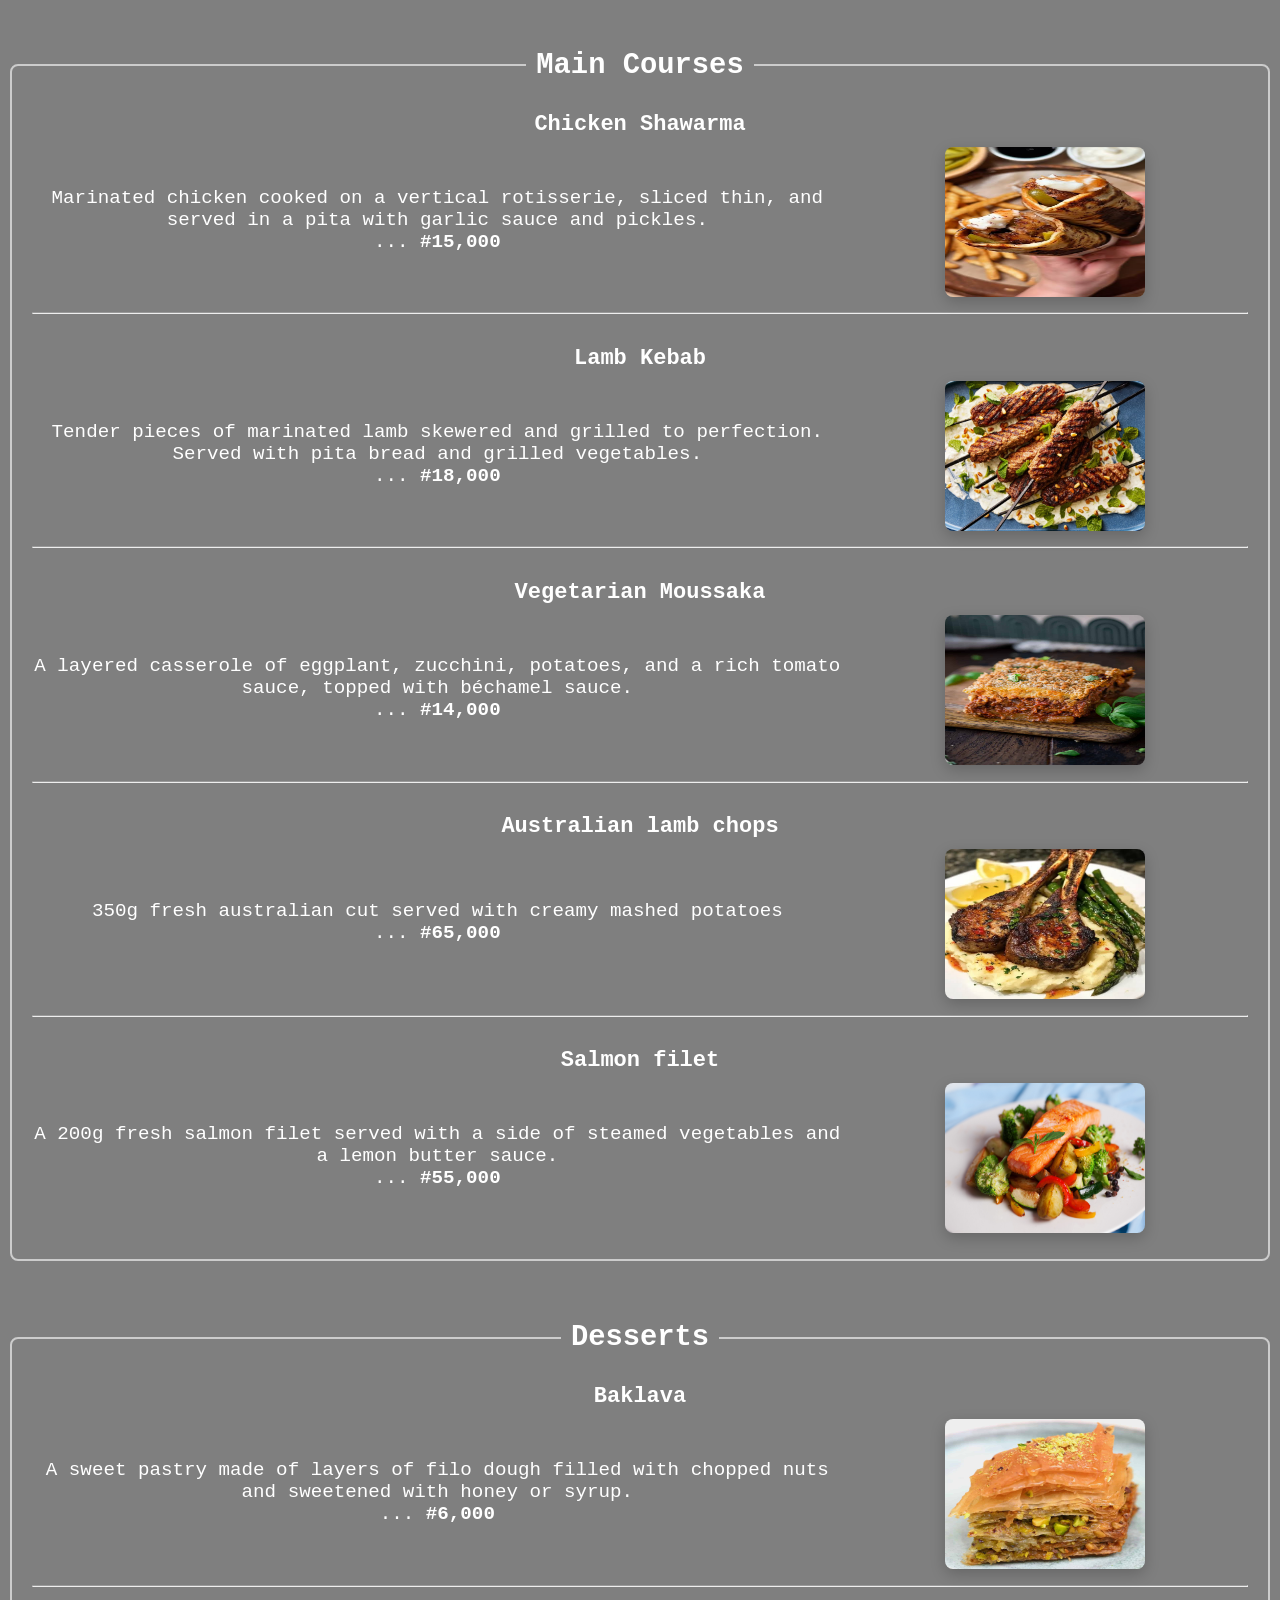
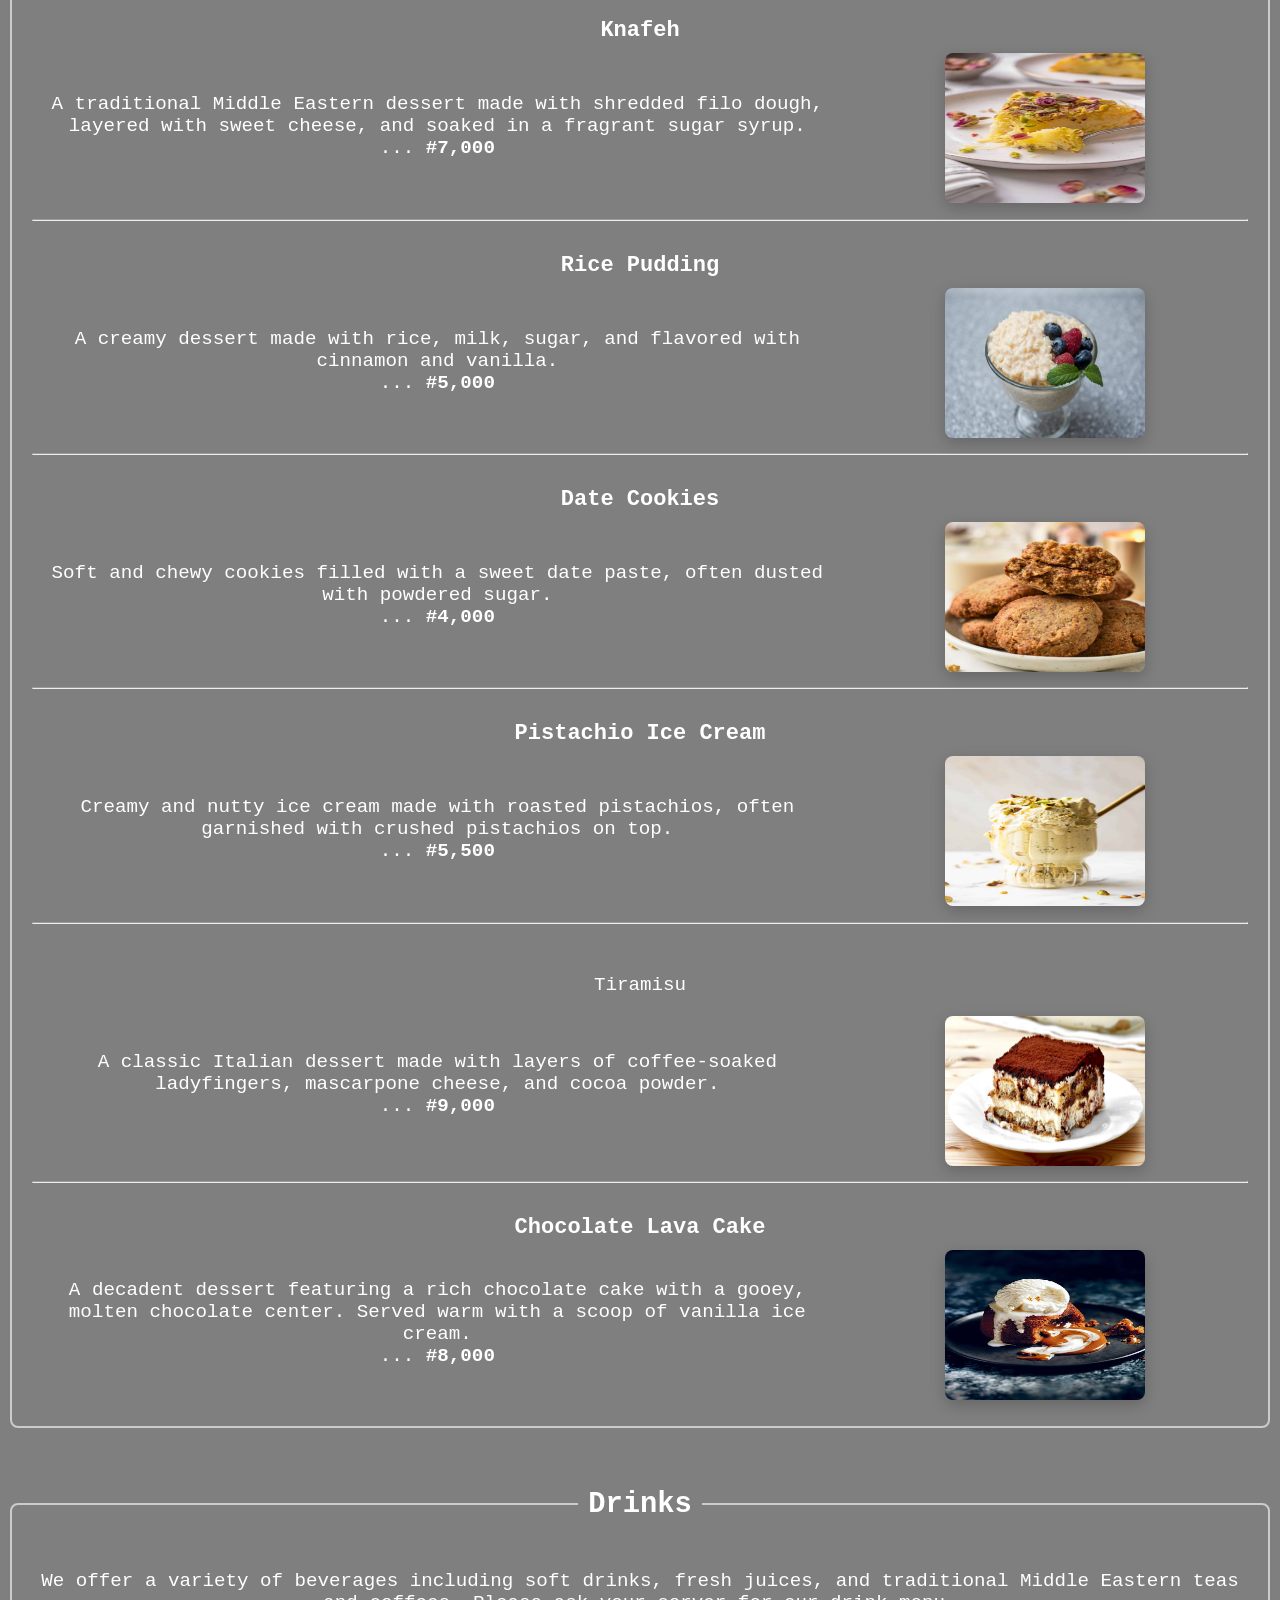
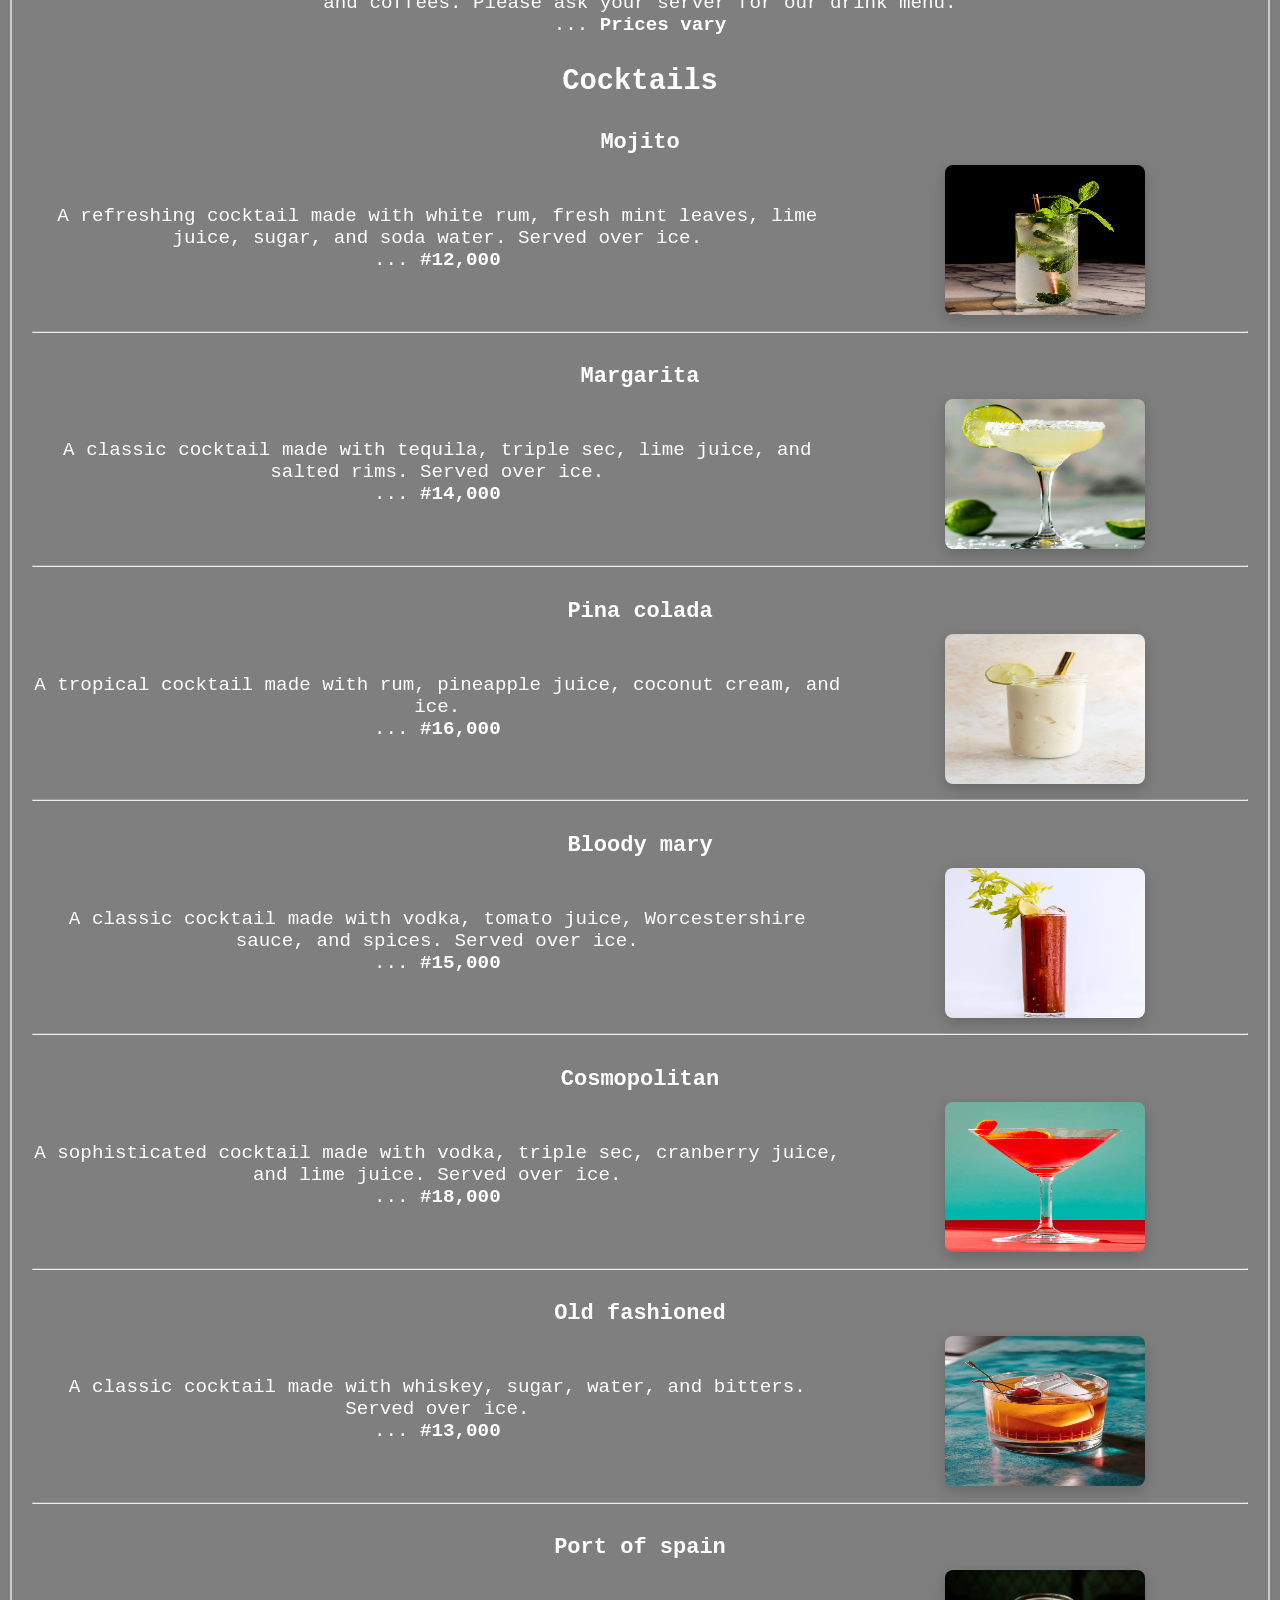
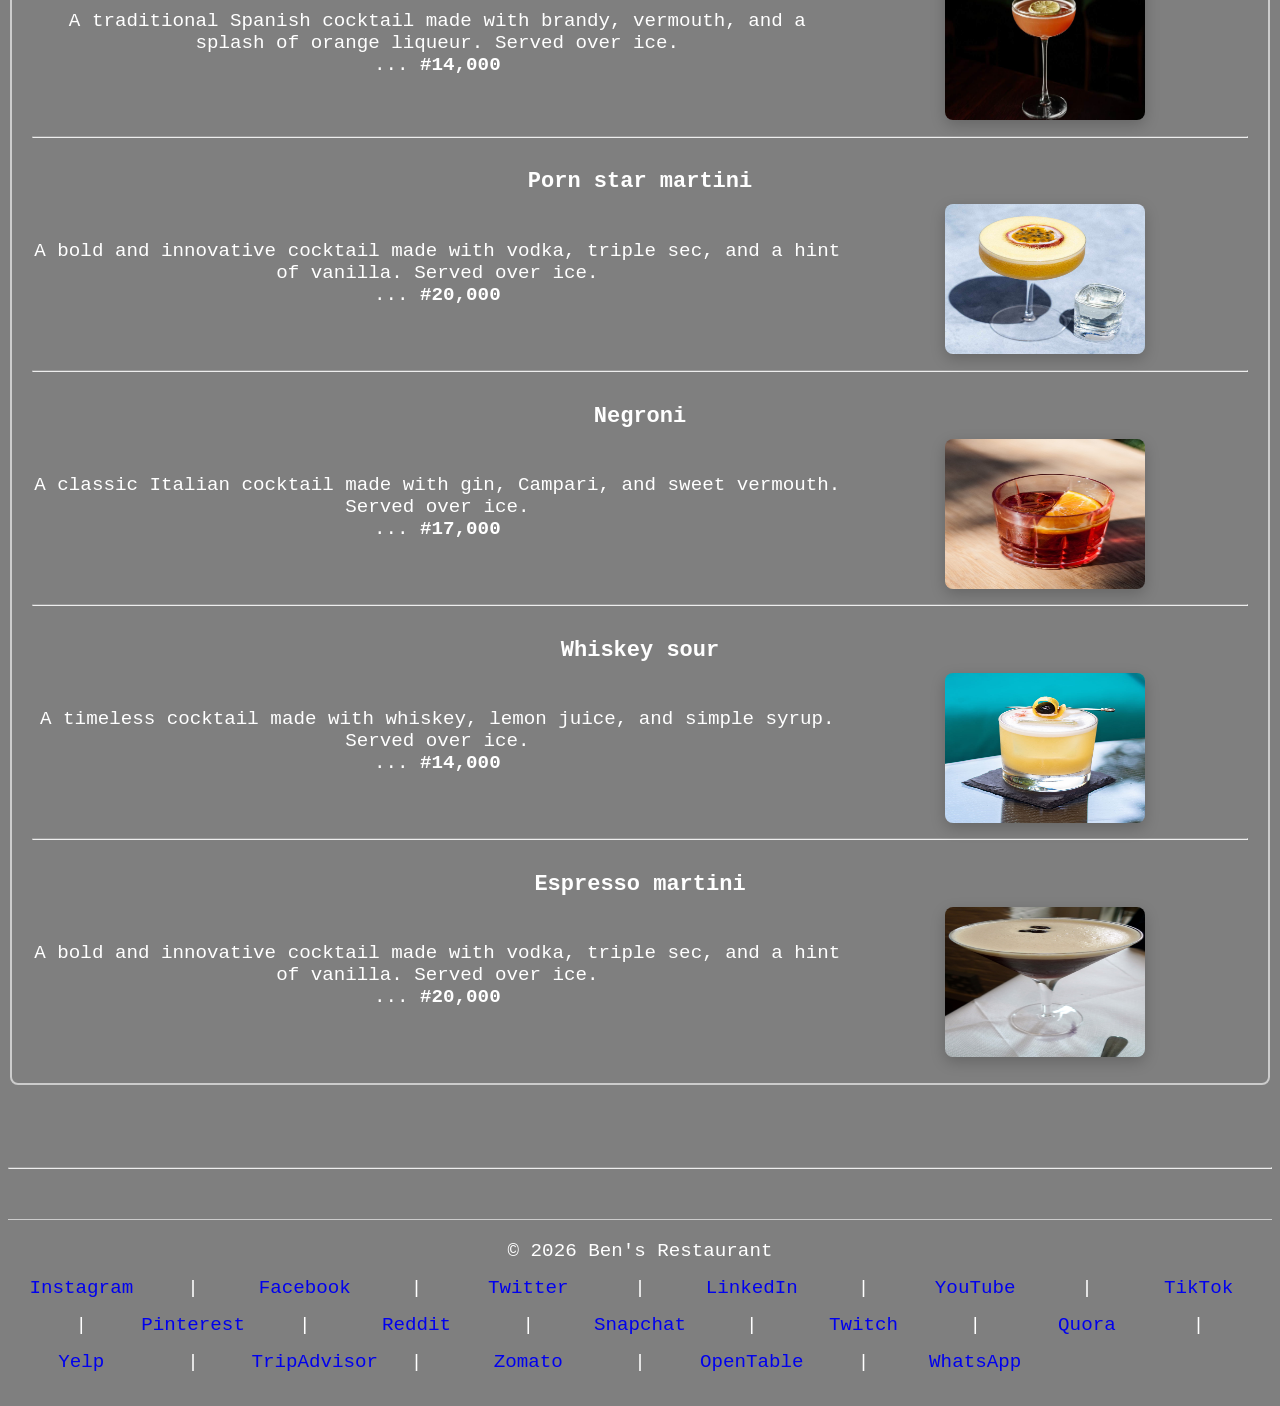
==== commit 1af5ad6f: "footer update" ====
--- a/menu.html
+++ b/menu.html
@@ -429,29 +429,28 @@
   </main> 
   <br>  
      <hr>
-    <footer >
-  <p>
-    &copy 2026 Ben's Restaurant
-  </p>
-  <p>
-    <a href="https://www.instagram.com/bensrestaurant/" target="_blank">Instagram</a> | 
-    <a href="https://www.facebook.com/bensrestaurant" target="_blank">Facebook</a> | 
-    <a href="https://twitter.com/bensrestaurant" target="_blank">Twitter</a> | 
-    <a href="https://www.linkedin.com/company/bensrestaurant/" target="_blank">LinkedIn</a> | 
-    <a href="https://www.youtube.com/@bensrestaurant" target="_blank">YouTube</a> | 
-    <a href="https://www.tiktok.com/@bensrestaurant" target="_blank">TikTok</a> | 
-    <a href="https://www.pinterest.com/bensrestaurant/" target="_blank">Pinterest</a> | 
-    <a href="https://www.reddit.com/r/bensrestaurant/" target="_blank">Reddit</a> | 
-    <a href="https://www.snapchat.com/add/bensrestaurant" target="_blank">Snapchat</a> | 
-    <a href="https://www.twitch.tv/bensrestaurant" target="_blank">Twitch</a> | 
-    <a href="https://www.quora.com/profile/Bens-Restaurant" target="_blank">Quora</a> | 
-    <a href="https://www.yelp.com/biz/bens-restaurant" target="_blank">Yelp</a> | 
-    <a href="https://www.tripadvisor.com/Restaurant_Review-g1234567-d12345678-Bens_Restaurant" target="_blank">TripAdvisor</a> | 
-    <a href="https://www.zomato.com/bensrestaurant" target="_blank">Zomato</a> | 
-    <a href="https://www.opentable.com/bensrestaurant" target="_blank">OpenTable</a> |
-    <a href="https://wa.me/09017910136" target="_blank">WhatsApp</a>
-  </p>
+    <footer class="footer">
+    <div> &copy 2026 Ben's Restaurant</div>
+   
+    <div class="f-links">
+      <a href="https://www.instagram.com/bensrestaurant/" target="_blank">Instagram</a> | 
+      <a href="https://www.facebook.com/bensrestaurant" target="_blank">Facebook</a> |
+      <a href="https://twitter.com/bensrestaurant" target="_blank">Twitter</a> | 
+      <a href="https://www.linkedin.com/company/bensrestaurant/" target="_blank">LinkedIn</a> | 
+      <a href="https://www.youtube.com/@bensrestaurant" target="_blank">YouTube</a> | 
+      <a href="https://www.tiktok.com/@bensrestaurant" target="_blank">TikTok</a> | 
+      <a href="https://www.pinterest.com/bensrestaurant/" target="_blank">Pinterest</a> | 
+      <a href="https://www.reddit.com/r/bensrestaurant/" target="_blank">Reddit</a> | 
+      <a href="https://www.snapchat.com/add/bensrestaurant" target="_blank">Snapchat</a> | 
+      <a href="https://www.twitch.tv/bensrestaurant" target="_blank">Twitch</a> | 
+      <a href="https://www.quora.com/profile/Bens-Restaurant" target="_blank">Quora</a> | 
+      <a href="https://www.yelp.com/biz/bens-restaurant" target="_blank">Yelp</a> | 
+      <a href="https://www.tripadvisor.com/Restaurant_Review-g1234567-d12345678-Bens_Restaurant" target="_blank">TripAdvisor</a> | 
+      <a href="https://www.zomato.com/bensrestaurant" target="_blank">Zomato</a> | 
+      <a href="https://www.opentable.com/bensrestaurant" target="_blank">OpenTable</a> |
+      <a href="https://wa.me/09017910136" target="_blank">WhatsApp</a>
+    </div>
   
- </footer>    
+  </footer>
 </body>
 </html>
--- a/style.css
+++ b/style.css
@@ -229,6 +229,26 @@
   padding: 0px;
 }
 
+.image-gallery img {
+  width: 80%;
+  max-width: 400px;
+  border-radius: 8px;
+  box-shadow: 0 5px 15px rgba(0, 0, 0, 0.2);
+}
+
+footer {
+  color: white;
+  padding: 20px;
+}
+.f-links{
+  display: grid;
+  grid-template-columns: repeat(auto-fit, minmax(100px, 1fr));
+  margin-top: 10px;
+  gap: 5px;
+  line-height: 2rem;
+  color: white;
+}
+
 
 @media (max-width: 768px) {
   .menu-item-container {
@@ -267,4 +287,12 @@
   margin-top: 50px;
   border: none;
   border-top: 1px solid #ccc;
+}
+.f-links{
+  display: grid;
+  grid-template-columns: repeat(auto-fit, minmax(100px, 1fr));
+  margin-top: 10px;
+  gap: 5px;
+  line-height: 2rem;
+  color: white;
 }
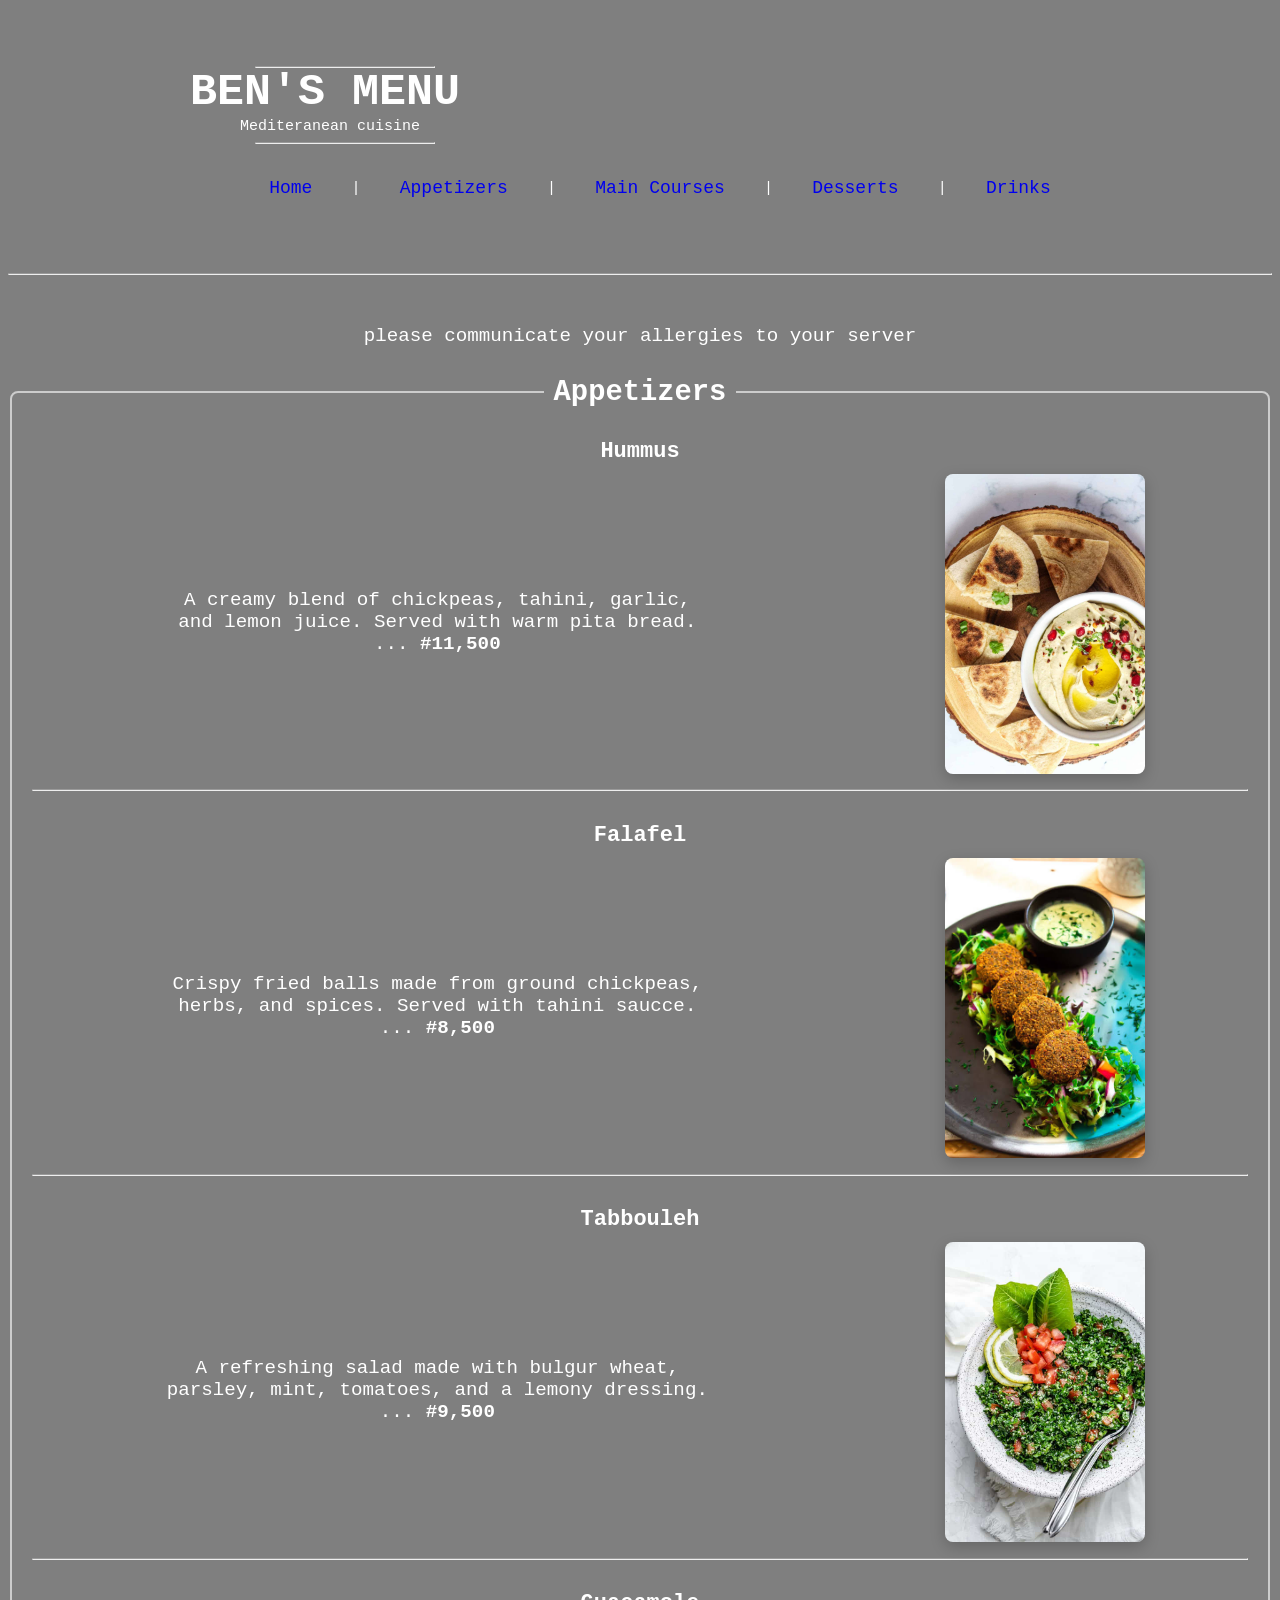
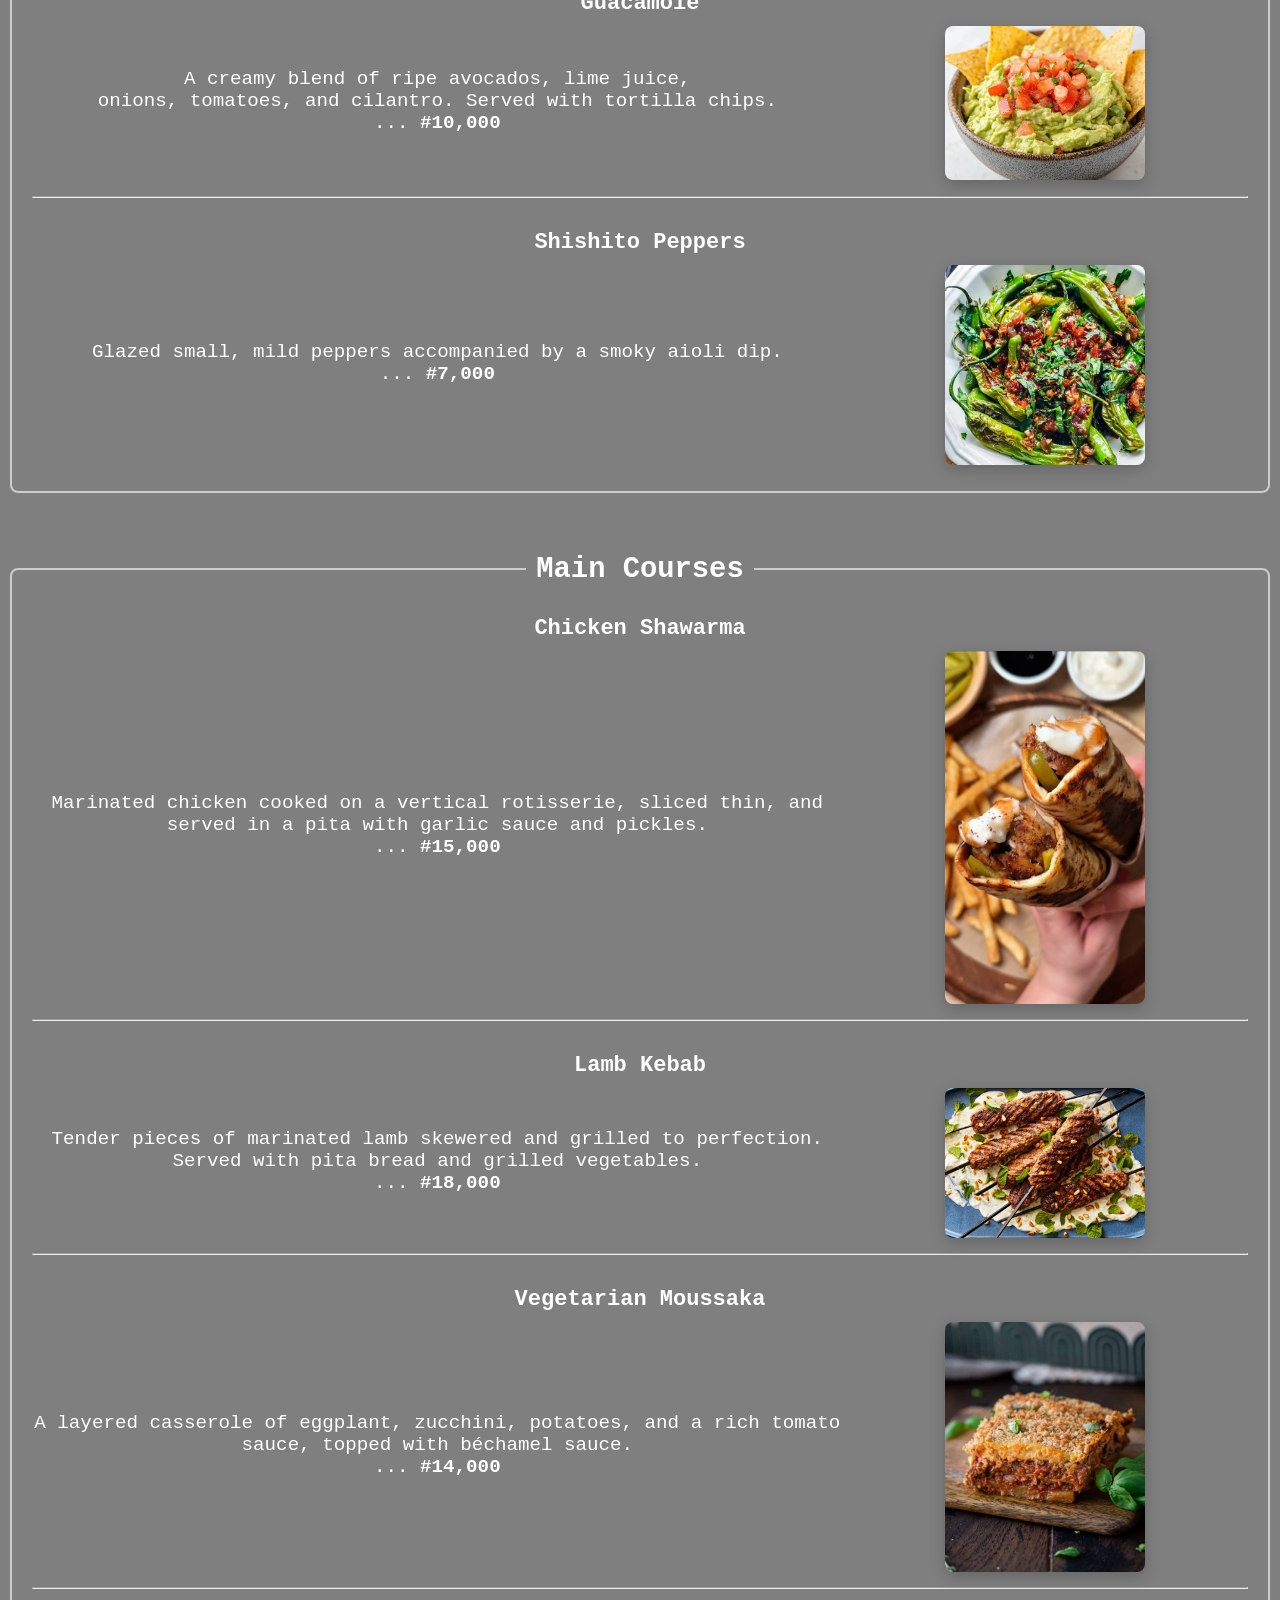
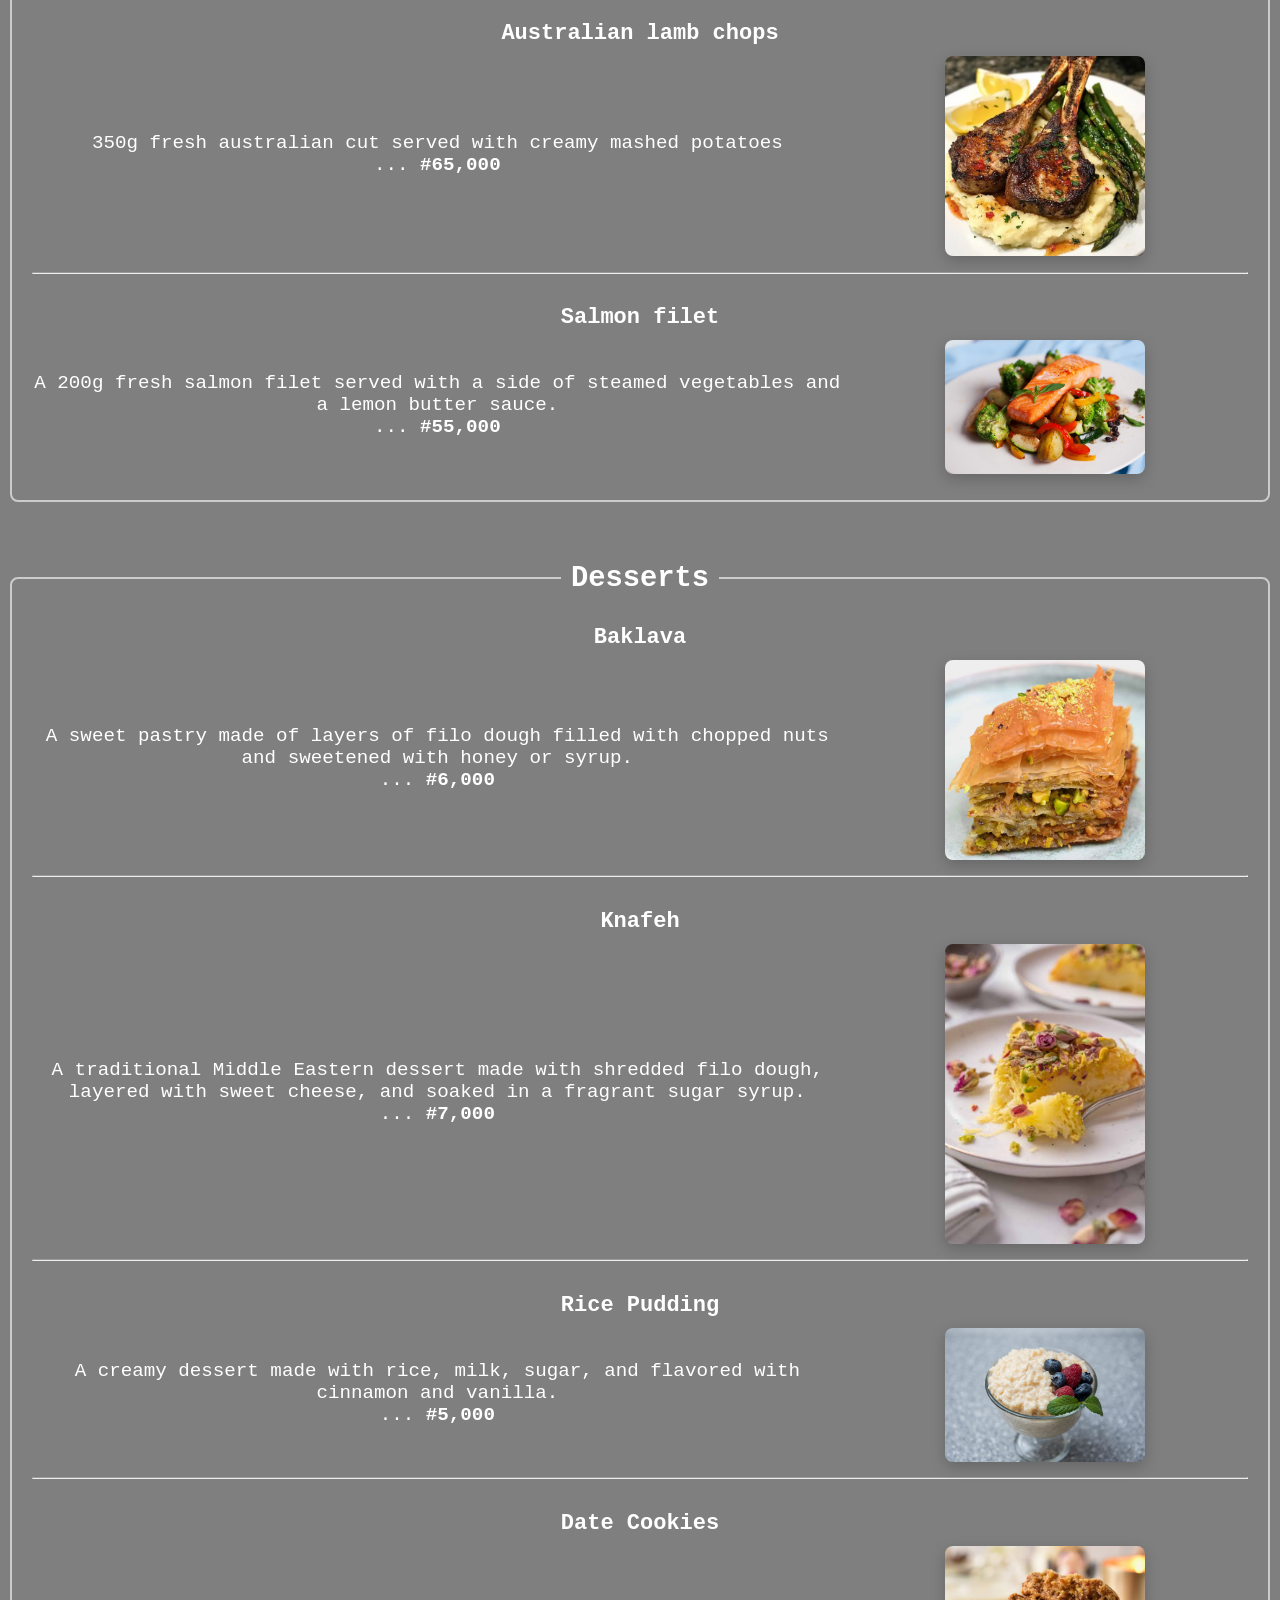
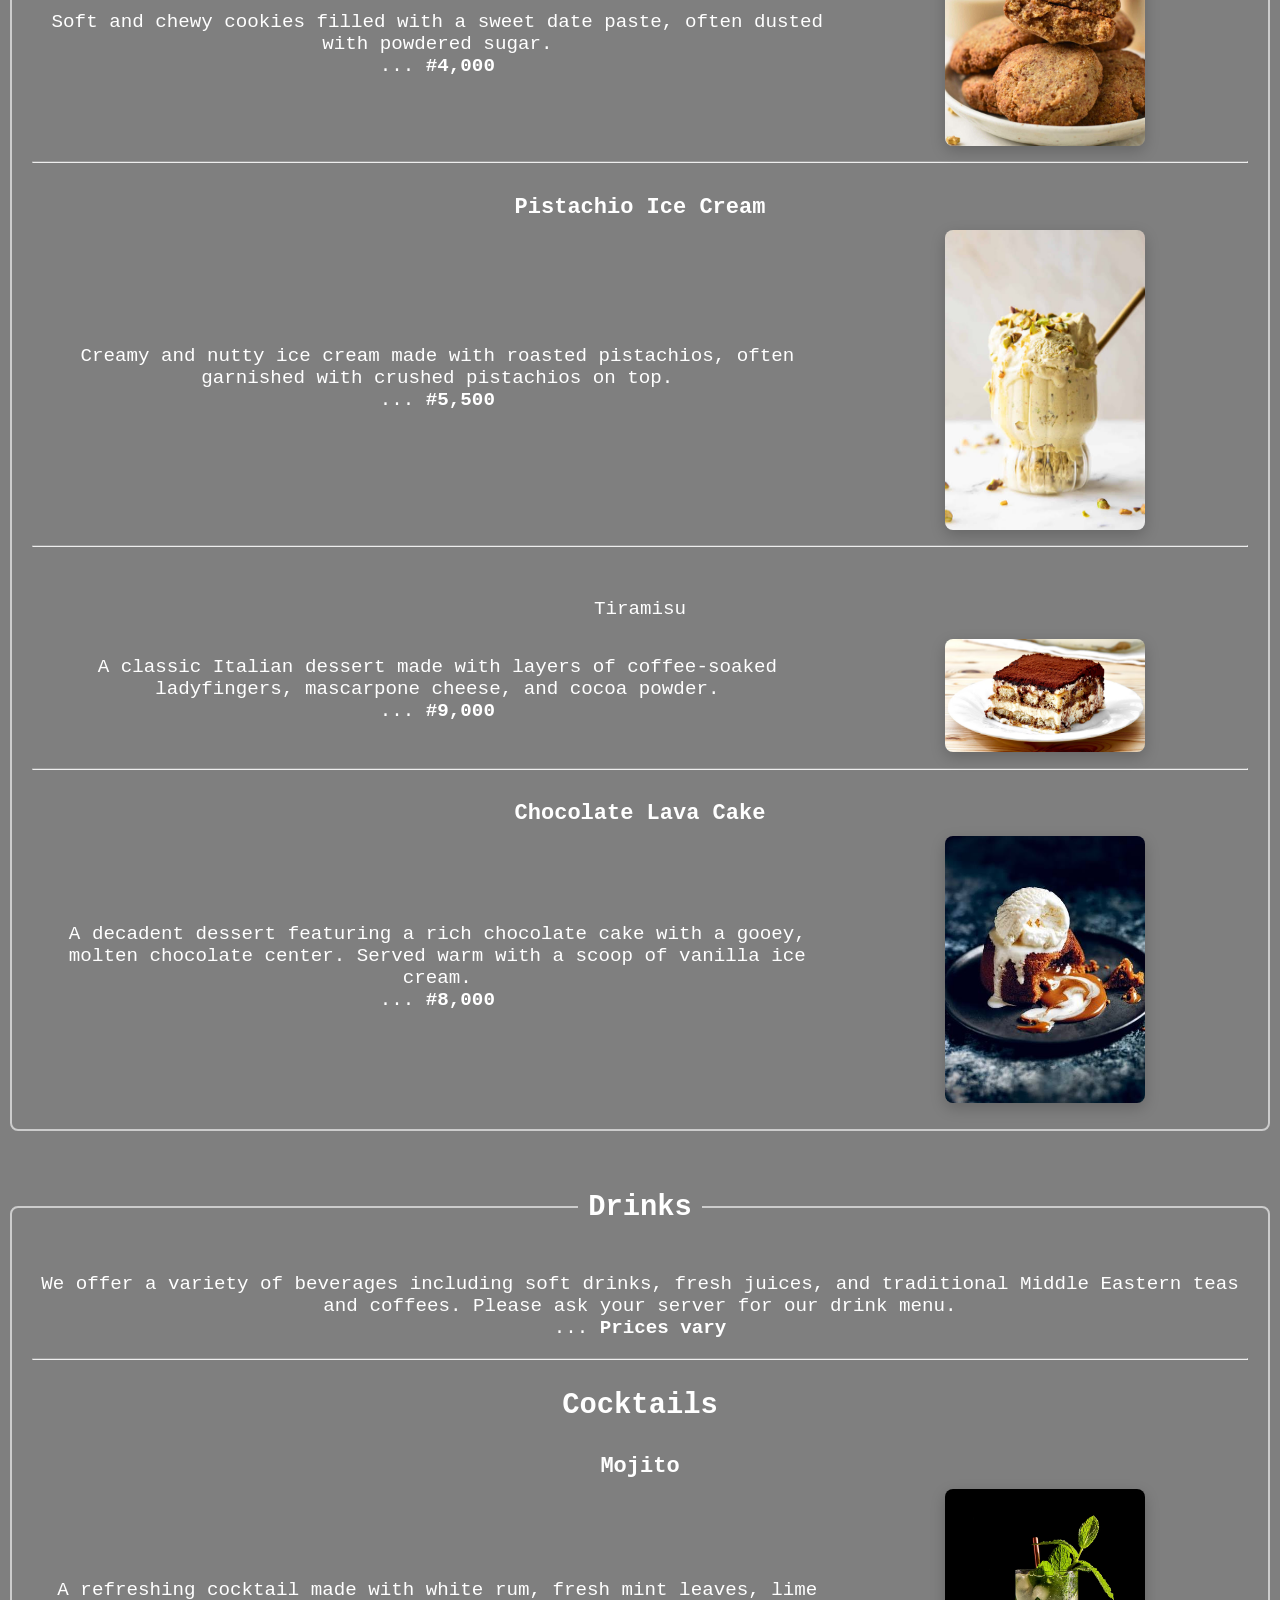
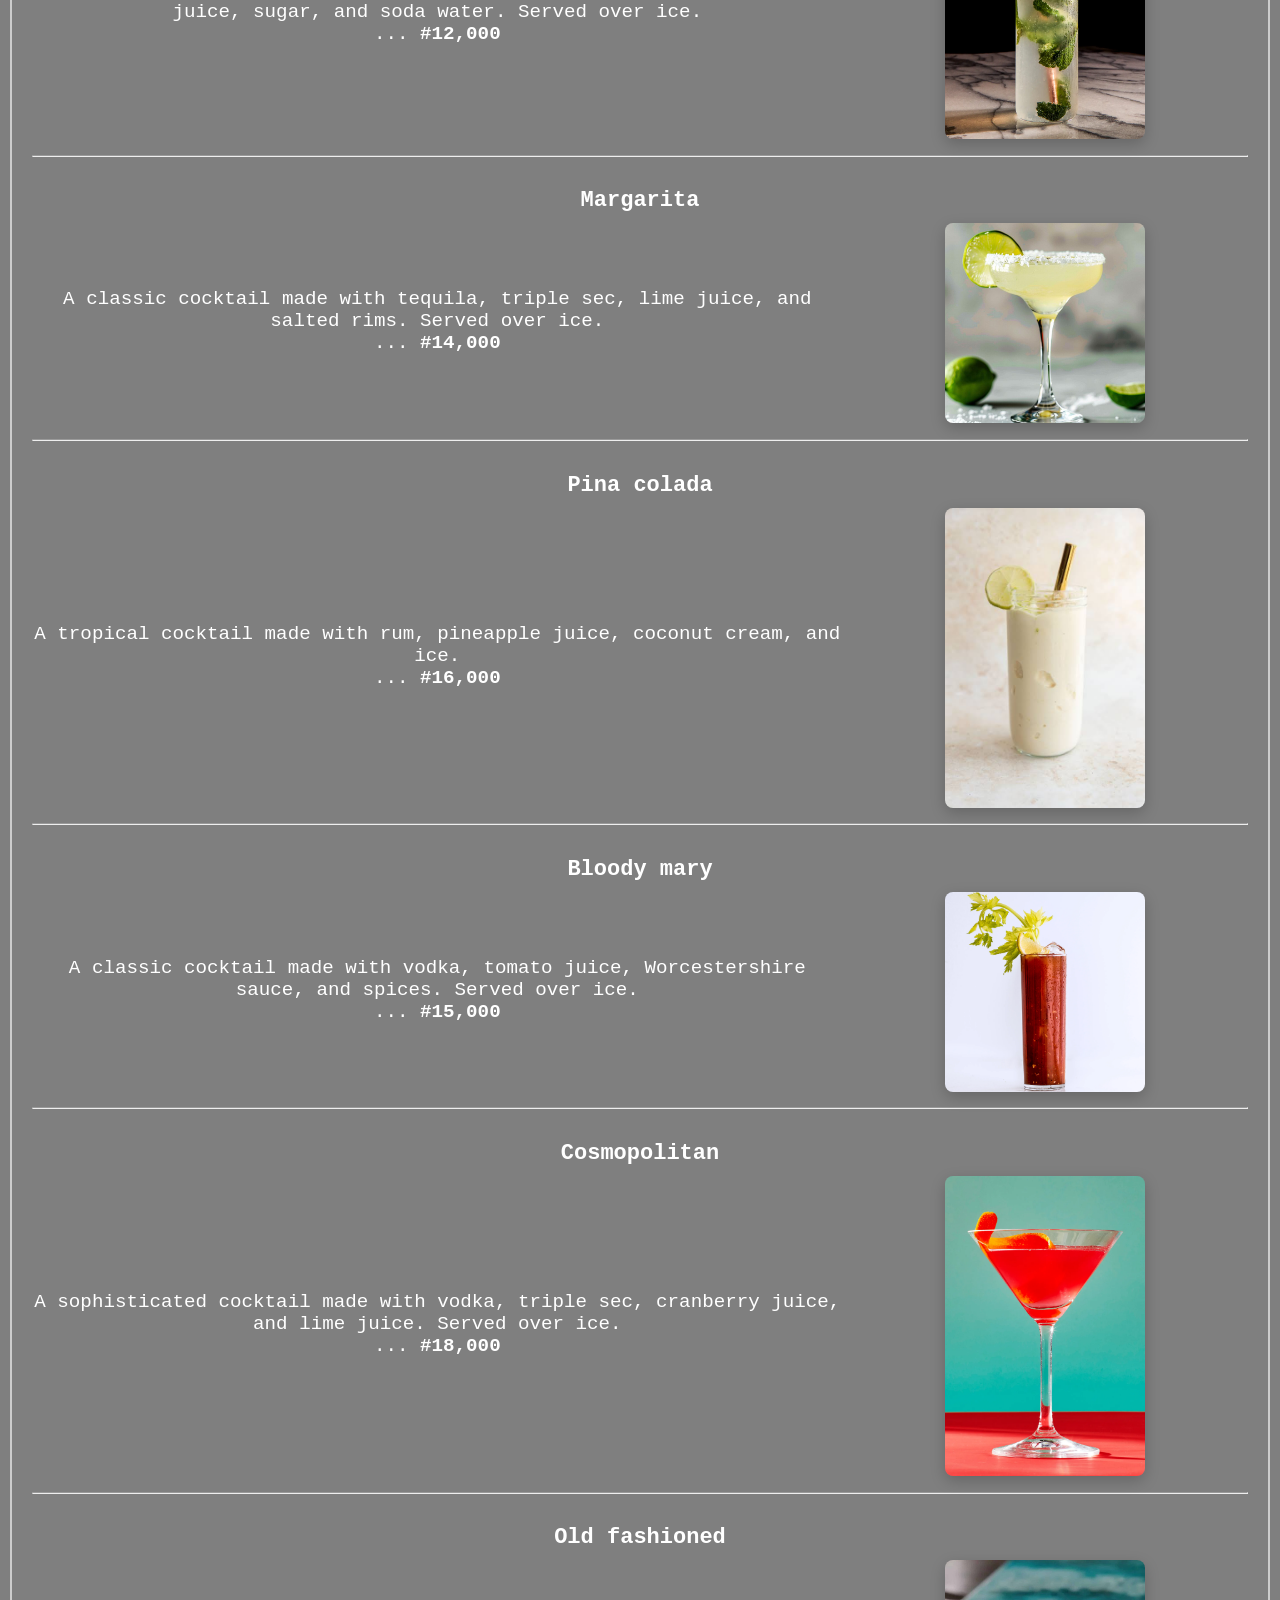
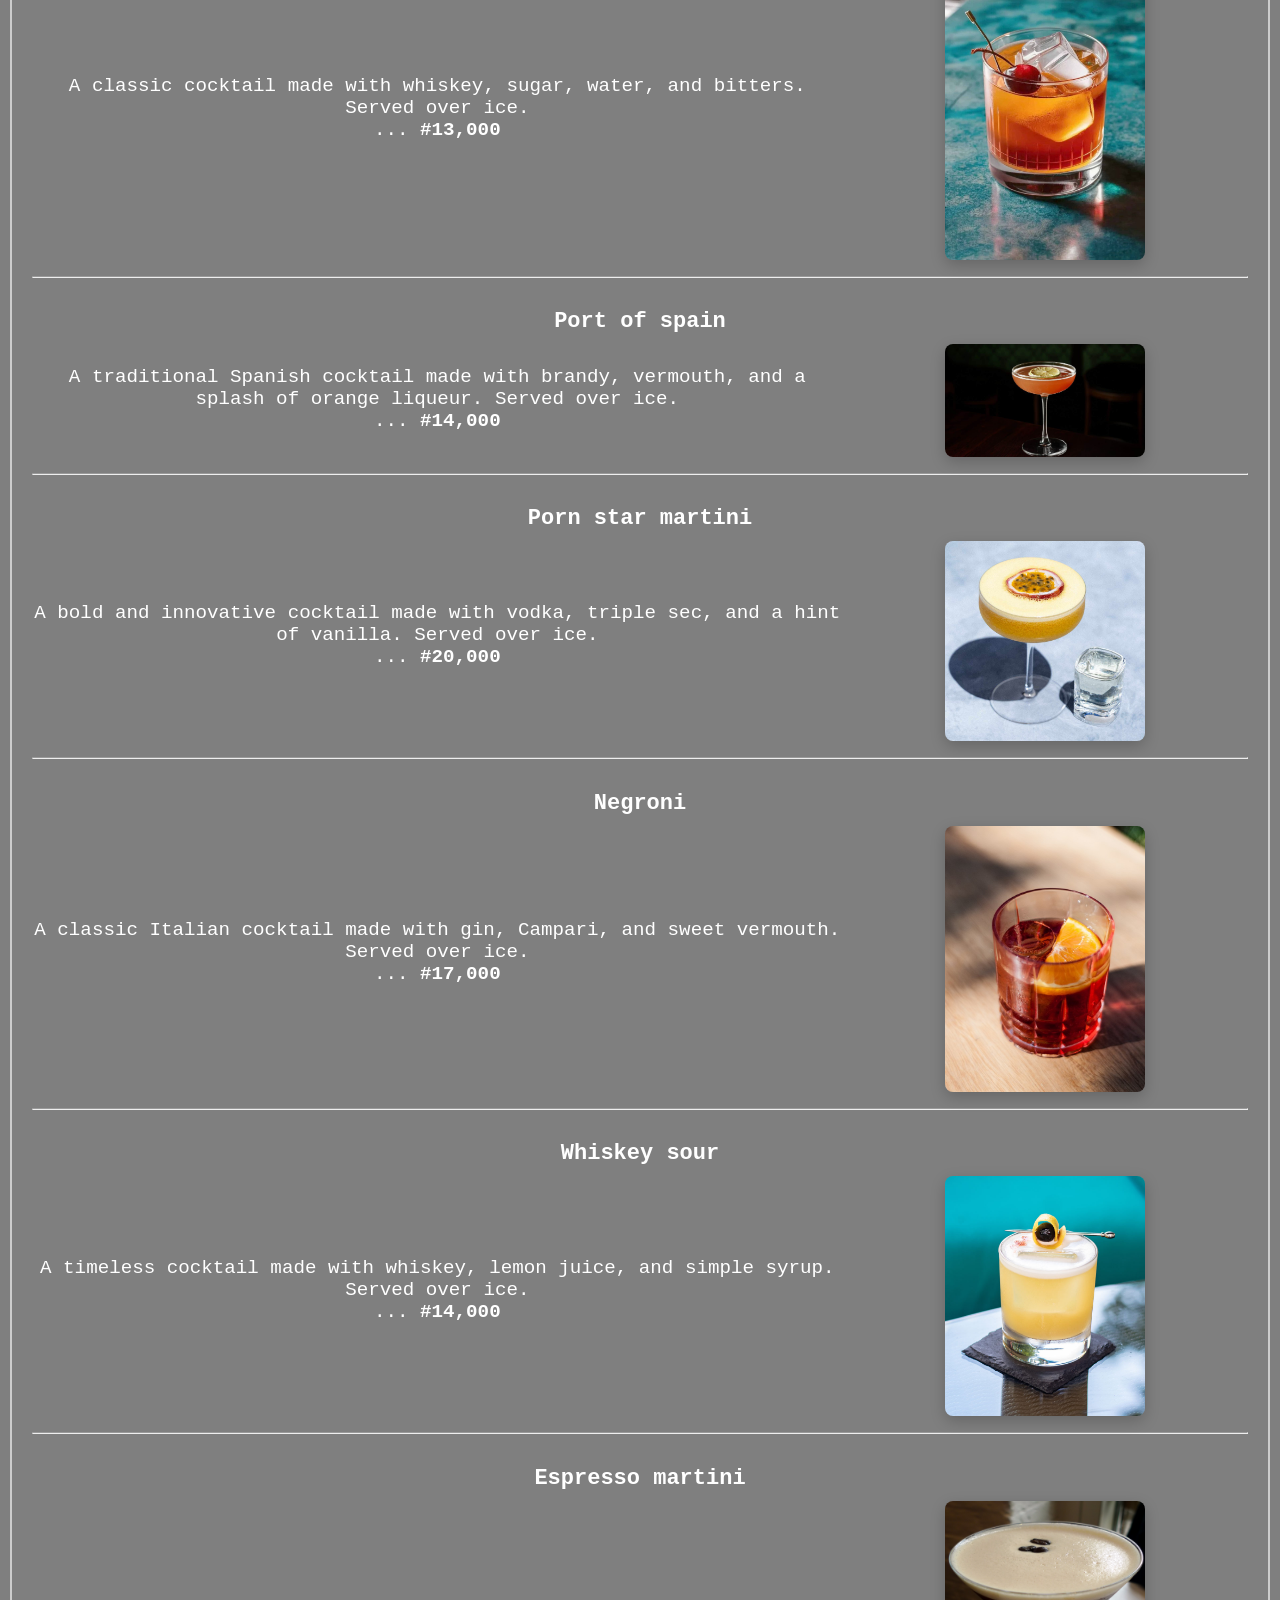
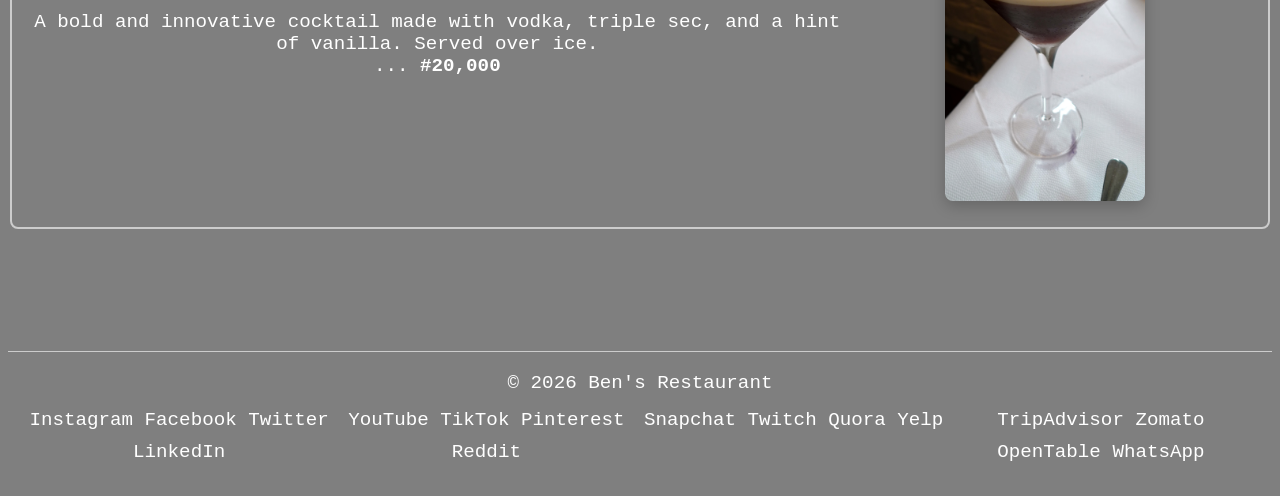
==== commit 332026f5: "new footer layout" ====
--- a/menu.html
+++ b/menu.html
@@ -274,6 +274,7 @@
       <legend>Drinks</legend>
       <p class="drinks-description">
         We offer a variety of beverages including soft drinks, fresh juices, and traditional Middle Eastern teas and coffees. Please ask your server for our drink menu. <br> ... <strong> Prices vary</strong>
+        <hr>
       </p>
       <legend>Cocktails</legend>
       <br>
@@ -428,27 +429,27 @@
     </div>
   </main> 
   <br>  
-     <hr>
-    <footer class="footer">
+   <footer class="footer">
     <div> &copy 2026 Ben's Restaurant</div>
    
     <div class="f-links">
-      <a href="https://www.instagram.com/bensrestaurant/" target="_blank">Instagram</a> | 
-      <a href="https://www.facebook.com/bensrestaurant" target="_blank">Facebook</a> |
-      <a href="https://twitter.com/bensrestaurant" target="_blank">Twitter</a> | 
-      <a href="https://www.linkedin.com/company/bensrestaurant/" target="_blank">LinkedIn</a> | 
-      <a href="https://www.youtube.com/@bensrestaurant" target="_blank">YouTube</a> | 
-      <a href="https://www.tiktok.com/@bensrestaurant" target="_blank">TikTok</a> | 
-      <a href="https://www.pinterest.com/bensrestaurant/" target="_blank">Pinterest</a> | 
-      <a href="https://www.reddit.com/r/bensrestaurant/" target="_blank">Reddit</a> | 
-      <a href="https://www.snapchat.com/add/bensrestaurant" target="_blank">Snapchat</a> | 
-      <a href="https://www.twitch.tv/bensrestaurant" target="_blank">Twitch</a> | 
-      <a href="https://www.quora.com/profile/Bens-Restaurant" target="_blank">Quora</a> | 
-      <a href="https://www.yelp.com/biz/bens-restaurant" target="_blank">Yelp</a> | 
-      <a href="https://www.tripadvisor.com/Restaurant_Review-g1234567-d12345678-Bens_Restaurant" target="_blank">TripAdvisor</a> | 
-      <a href="https://www.zomato.com/bensrestaurant" target="_blank">Zomato</a> | 
-      <a href="https://www.opentable.com/bensrestaurant" target="_blank">OpenTable</a> |
-      <a href="https://wa.me/09017910136" target="_blank">WhatsApp</a>
+      <div><a href="https://www.instagram.com/bensrestaurant/" target="_blank">Instagram</a>  
+      <a href="https://www.facebook.com/bensrestaurant" target="_blank">Facebook</a> 
+      <a href="https://twitter.com/bensrestaurant" target="_blank">Twitter</a>  
+      <a href="https://www.linkedin.com/company/bensrestaurant/" target="_blank">LinkedIn</a> </div>
+      <div><a href="https://www.youtube.com/@bensrestaurant" target="_blank">YouTube</a>  
+      <a href="https://www.tiktok.com/@bensrestaurant" target="_blank">TikTok</a>  
+      <a href="https://www.pinterest.com/bensrestaurant/" target="_blank">Pinterest</a>  
+      <a href="https://www.reddit.com/r/bensrestaurant/" target="_blank">Reddit</a>  </div>
+      <div><a href="https://www.snapchat.com/add/bensrestaurant" target="_blank">Snapchat</a>  
+      <a href="https://www.twitch.tv/bensrestaurant" target="_blank">Twitch</a>  
+      <a href="https://www.quora.com/profile/Bens-Restaurant" target="_blank">Quora</a>  
+      <a href="https://www.yelp.com/biz/bens-restaurant" target="_blank">Yelp</a>  </div>
+      <div><a href="https://www.tripadvisor.com/Restaurant_Review-g1234567-d12345678-Bens_Restaurant" target="_blank">TripAdvisor</a> 
+      <a href="https://www.zomato.com/bensrestaurant" target="_blank">Zomato</a> 
+      <a href="https://www.opentable.com/bensrestaurant" target="_blank">OpenTable</a> 
+      <a href="https://wa.me/09017910136" target="_blank">WhatsApp</a></div>
+         
     </div>
   
   </footer>
--- a/style.css
+++ b/style.css
@@ -208,6 +208,7 @@
   max-width: 900px;
   border-radius: 12px;
   box-shadow: 0 10px 25px rgba(0, 0, 0, 0.25);
+  height: auto;
 }
 
 
@@ -220,6 +221,7 @@
 .menu-item-container img {
   width: 80%;
   max-width: 200px;
+  height: auto;
   border-radius: 8px;
   box-shadow: 0 5px 15px rgba(0, 0, 0, 0.2);
 }
@@ -247,7 +249,13 @@
   gap: 5px;
   line-height: 2rem;
   color: white;
-}
+
+  & a{
+    color: white;
+    text-decoration: none;
+  }
+}
+
 
 
 @media (max-width: 768px) {
